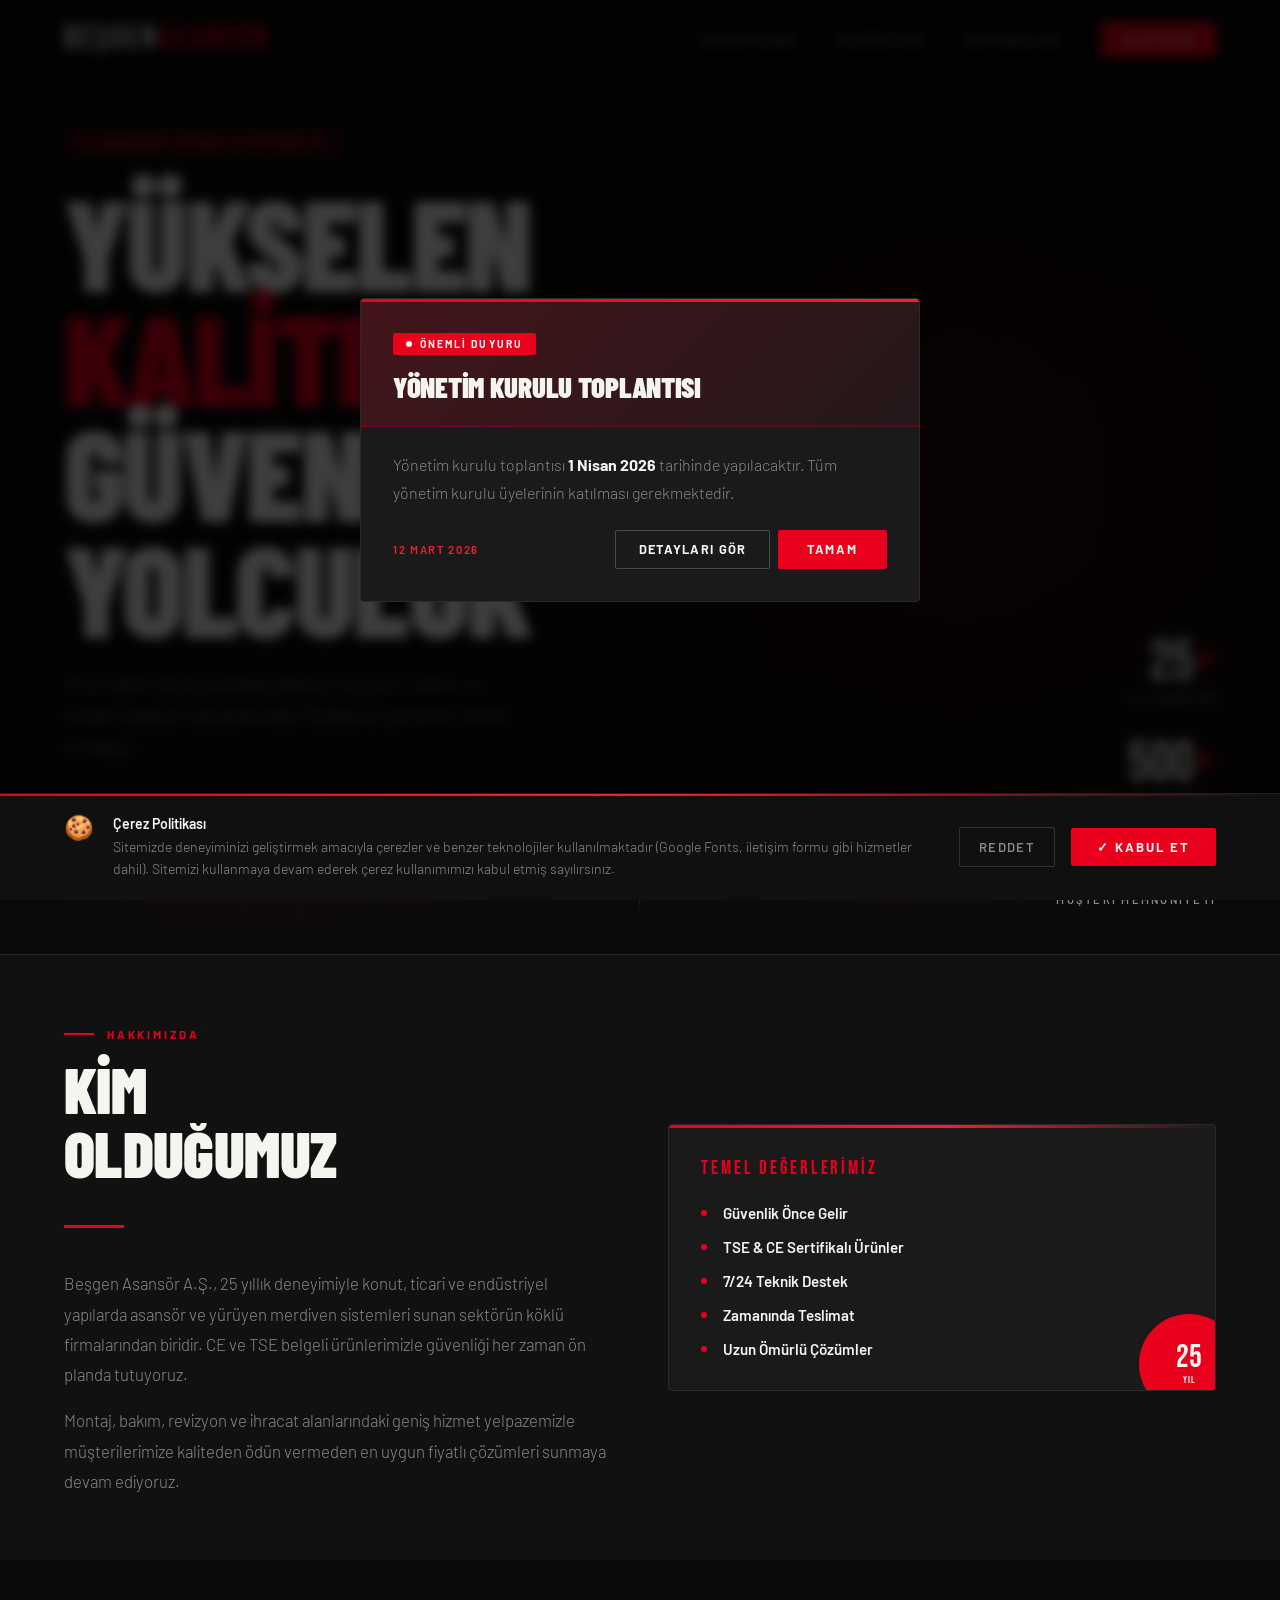
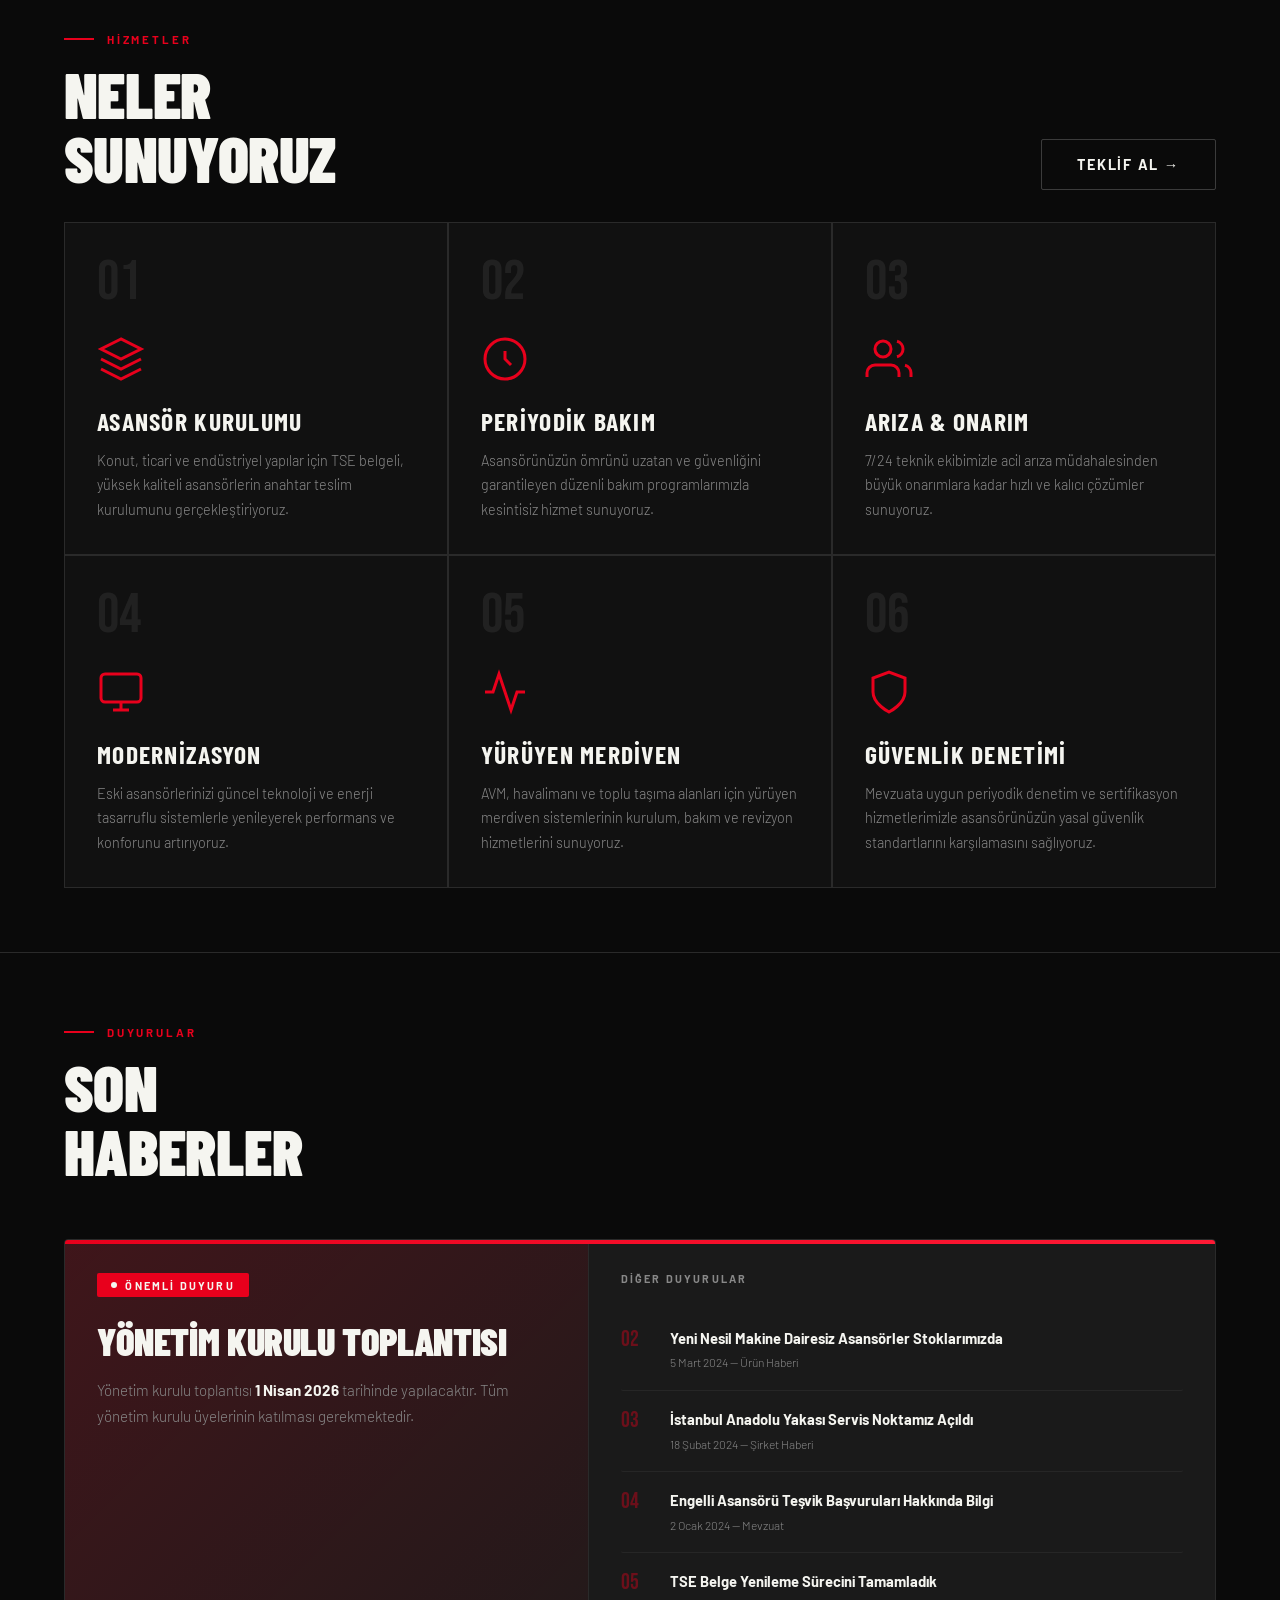
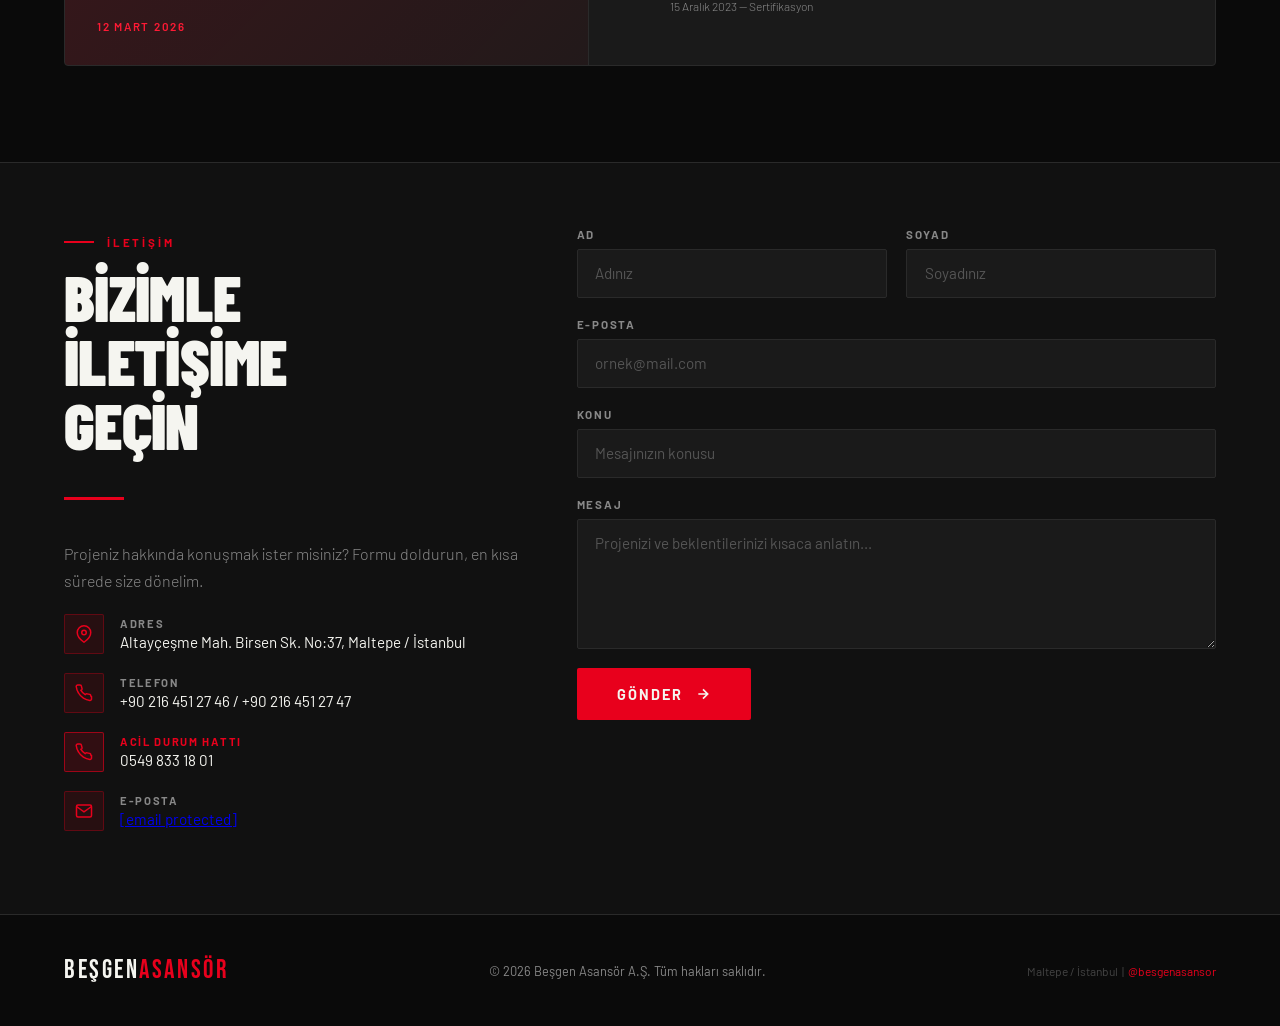
==== index.html @ 44bbe4e3 "Yönetim Kurulu Topalntısı Tarih güncelleme" ====
<!DOCTYPE html><html lang="tr"><head><meta charset="UTF-8" /><meta name="viewport" content="width=device-width, initial-scale=1.0" /><title>Beşgen Asansör — Güçlü, Güvenilir, İleri</title><link href="https://fonts.googleapis.com/css2?family=Bebas+Neue&family=Barlow:wght@300;400;600;700&family=Barlow+Condensed:wght@700;900&display=swap" rel="stylesheet" /><link rel="stylesheet" href="style.css" /></head><body><div class="duyuru-popup-overlay" id="duyuruOverlay"><div class="duyuru-popup"><div class="duyuru-popup-top"><div class="duyuru-popup-badge">Önemli Duyuru</div><h2>Yönetim Kurulu Toplantısı</h2></div><div class="duyuru-popup-body"><p>Yönetim kurulu toplantısı <strong>1 Nisan 2026</strong> tarihinde yapılacaktır. Tüm yönetim kurulu üyelerinin katılması gerekmektedir.</p><div class="duyuru-popup-footer"><div class="duyuru-popup-date">12 Mart 2026</div><div style="display:flex; gap:0.5rem;"><a href="haber-yonetim-kurulu.html" class="btn-popup-link">Detayları Gör</a><button class="duyuru-popup-close" onclick="document.getElementById('duyuruOverlay').style.display='none'">Tamam</button></div></div></div></div></div><nav><div class="nav-logo">Beşgen<span>Asansör</span></div><ul class="nav-links"><li><a href="#hakkimizda">Hakkımızda</a></li><li><a href="#hizmetler">Hizmetler</a></li><li><a href="#duyurular">Duyurular</a></li><li><a href="#iletisim" class="nav-cta">İletişim</a></li></ul></nav><section id="hero"><div class="hero-bg"></div><div class="hero-grid"></div><div class="hero-content"><div class="hero-tag">Asansör Uzmanı &amp; Güvenilir</div><h1 class="hero-title"> Yükselen<br><span class="accent">Kalite,</span> Güvenli<br>Yolculuk </h1><p class="hero-sub">25 yılı aşkın deneyimimizle asansör kurulum, bakım ve modernizasyon hizmetlerinde Türkiye'nin güvenilir çözüm ortağıyız.</p><div class="hero-buttons"><a href="#hizmetler" class="btn-primary"><svg width="16" height="16" viewBox="0 0 24 24" fill="none" stroke="currentColor" stroke-width="2.5"><path d="M5 12h14M12 5l7 7-7 7" /></svg> Hizmetlerimiz </a><a href="#iletisim" class="btn-secondary">Bize Ulaşın</a></div></div><div class="hero-stats"><div class="stat"><div class="stat-num">25<span>+</span></div><div class="stat-label">Yıl Deneyim</div></div><div class="stat"><div class="stat-num">500<span>+</span></div><div class="stat-label">Tamamlanan Proje</div></div><div class="stat"><div class="stat-num">98<span>%</span></div><div class="stat-label">Müşteri Memnuniyeti</div></div></div><div class="scroll-hint">Keşfet</div></section><section id="hakkimizda"><div class="about-inner"><div class="about-text reveal"><div class="section-label">Hakkımızda</div><h2 class="section-title">Kim<br>Olduğumuz</h2><div class="red-divider"></div><p>Beşgen Asansör A.Ş., 25 yıllık deneyimiyle konut, ticari ve endüstriyel yapılarda asansör ve yürüyen merdiven sistemleri sunan sektörün köklü firmalarından biridir. CE ve TSE belgeli ürünlerimizle güvenliği her zaman ön planda tutuyoruz.</p><p>Montaj, bakım, revizyon ve ihracat alanlarındaki geniş hizmet yelpazemizle müşterilerimize kaliteden ödün vermeden en uygun fiyatlı çözümleri sunmaya devam ediyoruz.</p></div><div class="about-visual reveal reveal-delay-2"><div class="about-card"><div class="about-card-title">Temel Değerlerimiz</div><ul class="values-list"><li>Güvenlik Önce Gelir</li><li>TSE &amp; CE Sertifikalı Ürünler</li><li>7/24 Teknik Destek</li><li>Zamanında Teslimat</li><li>Uzun Ömürlü Çözümler</li></ul><div class="about-badge"><span>25</span><span>YIL</span></div></div></div></div></section><section id="hizmetler"><div class="services-header reveal"><div><div class="section-label">Hizmetler</div><h2 class="section-title">Neler<br>Sunuyoruz</h2></div><a href="#iletisim" class="btn-secondary">Teklif Al →</a></div><div class="services-grid"><div class="service-card reveal"><div class="service-num">01</div><svg class="service-icon" viewBox="0 0 24 24" fill="none" stroke="currentColor" stroke-width="1.5"><path d="M12 2L2 7l10 5 10-5-10-5zM2 17l10 5 10-5M2 12l10 5 10-5" /></svg><h3>Asansör Kurulumu</h3><p>Konut, ticari ve endüstriyel yapılar için TSE belgeli, yüksek kaliteli asansörlerin anahtar teslim kurulumunu gerçekleştiriyoruz.</p></div><div class="service-card reveal reveal-delay-1"><div class="service-num">02</div><svg class="service-icon" viewBox="0 0 24 24" fill="none" stroke="currentColor" stroke-width="1.5"><circle cx="12" cy="12" r="10" /><path d="M12 8v4l3 3" /></svg><h3>Periyodik Bakım</h3><p>Asansörünüzün ömrünü uzatan ve güvenliğini garantileyen düzenli bakım programlarımızla kesintisiz hizmet sunuyoruz.</p></div><div class="service-card reveal reveal-delay-2"><div class="service-num">03</div><svg class="service-icon" viewBox="0 0 24 24" fill="none" stroke="currentColor" stroke-width="1.5"><path d="M17 21v-2a4 4 0 0 0-4-4H5a4 4 0 0 0-4 4v2" /><circle cx="9" cy="7" r="4" /><path d="M23 21v-2a4 4 0 0 0-3-3.87" /><path d="M16 3.13a4 4 0 0 1 0 7.75" /></svg><h3>Arıza &amp; Onarım</h3><p>7/24 teknik ekibimizle acil arıza müdahalesinden büyük onarımlara kadar hızlı ve kalıcı çözümler sunuyoruz. </p></div><div class="service-card reveal"><div class="service-num">04</div><svg class="service-icon" viewBox="0 0 24 24" fill="none" stroke="currentColor" stroke-width="1.5"><rect x="2" y="3" width="20" height="14" rx="2" /><path d="M8 21h8M12 17v4" /></svg><h3>Modernizasyon</h3><p>Eski asansörlerinizi güncel teknoloji ve enerji tasarruflu sistemlerle yenileyerek performans ve konforunu artırıyoruz.</p></div><div class="service-card reveal reveal-delay-1"><div class="service-num">05</div><svg class="service-icon" viewBox="0 0 24 24" fill="none" stroke="currentColor" stroke-width="1.5"><polyline points="22 12 18 12 15 21 9 3 6 12 2 12" /></svg><h3>Yürüyen Merdiven</h3><p>AVM, havalimanı ve toplu taşıma alanları için yürüyen merdiven sistemlerinin kurulum, bakım ve revizyon hizmetlerini sunuyoruz.</p></div><div class="service-card reveal reveal-delay-2"><div class="service-num">06</div><svg class="service-icon" viewBox="0 0 24 24" fill="none" stroke="currentColor" stroke-width="1.5"><path d="M12 22s8-4 8-10V5l-8-3-8 3v7c0 6 8 10 8 10z" /></svg><h3>Güvenlik Denetimi</h3><p>Mevzuata uygun periyodik denetim ve sertifikasyon hizmetlerimizle asansörünüzün yasal güvenlik standartlarını karşılamasını sağlıyoruz.</p></div></div></section><section id="duyurular"><div class="duyuru-header"><div><div class="section-label">Duyurular</div><h2 class="section-title">Son<br>Haberler</h2></div></div><div class="duyuru-featured"><a href="haber-yonetim-kurulu.html" class="duyuru-featured-left"><div><div class="duyuru-badge">Önemli Duyuru</div><h3>Yönetim Kurulu Toplantısı</h3><p>Yönetim kurulu toplantısı <strong style="color:var(--white)">1 Nisan 2026</strong> tarihinde yapılacaktır. Tüm yönetim kurulu üyelerinin katılması gerekmektedir.</p></div><div class="duyuru-date">12 Mart 2026</div></a><div class="duyuru-featured-right"><div class="duyuru-featured-right-title">Diğer Duyurular</div><a href="haber-makine-dairesiz.html" class="duyuru-list-item"><div class="duyuru-list-num">02</div><div class="duyuru-list-content"><h4>Yeni Nesil Makine Dairesiz Asansörler Stoklarımızda</h4><span>5 Mart 2024 — Ürün Haberi</span></div></a><a href="haber-servis-noktasi.html" class="duyuru-list-item"><div class="duyuru-list-num">03</div><div class="duyuru-list-content"><h4>İstanbul Anadolu Yakası Servis Noktamız Açıldı</h4><span>18 Şubat 2024 — Şirket Haberi</span></div></a><a href="haber-tesvik-basvurulari.html" class="duyuru-list-item"><div class="duyuru-list-num">04</div><div class="duyuru-list-content"><h4>Engelli Asansörü Teşvik Başvuruları Hakkında Bilgi</h4><span>2 Ocak 2024 — Mevzuat</span></div></a><a href="haber-tse-belge.html" class="duyuru-list-item"><div class="duyuru-list-num">05</div><div class="duyuru-list-content"><h4>TSE Belge Yenileme Sürecini Tamamladık</h4><span>15 Aralık 2023 — Sertifikasyon</span></div></a></div></div></section><section id="iletisim"><div class="contact-inner"><div class="contact-info reveal"><div class="section-label">İletişim</div><h2 class="section-title">Bizimle<br>İletişime<br>Geçin</h2><div class="red-divider"></div><p>Projeniz hakkında konuşmak ister misiniz? Formu doldurun, en kısa sürede size dönelim.</p><div class="contact-detail"><div class="contact-detail-icon"><svg width="18" height="18" viewBox="0 0 24 24" fill="none" stroke="currentColor" stroke-width="2"><path d="M21 10c0 7-9 13-9 13s-9-6-9-13a9 9 0 0 1 18 0z" /><circle cx="12" cy="10" r="3" /></svg></div><div><strong>Adres</strong><span>Altayçeşme Mah. Birsen Sk. No:37, Maltepe / İstanbul</span></div></div><div class="contact-detail"><div class="contact-detail-icon"><svg width="18" height="18" viewBox="0 0 24 24" fill="none" stroke="currentColor" stroke-width="2"><path d="M22 16.92v3a2 2 0 0 1-2.18 2 19.79 19.79 0 0 1-8.63-3.07A19.5 19.5 0 0 1 4.69 12a19.79 19.79 0 0 1-3.07-8.67A2 2 0 0 1 3.6 1.28h3a2 2 0 0 1 2 1.72c.127.96.361 1.903.7 2.81a2 2 0 0 1-.45 2.11L7.91 8.4a16 16 0 0 0 5.69 5.69l.52-.52a2 2 0 0 1 2.11-.45c.907.339 1.85.573 2.81.7A2 2 0 0 1 21 16z" /></svg></div><div><strong>Telefon</strong><span>+90 216 451 27 46 / +90 216 451 27 47</span></div></div><div class="contact-detail"><div class="contact-detail-icon" style="border-color:rgba(232,0,28,0.6); background:rgba(232,0,28,0.15);"><svg width="18" height="18" viewBox="0 0 24 24" fill="none" stroke="var(--red)" stroke-width="2"><path d="M22 16.92v3a2 2 0 0 1-2.18 2 19.79 19.79 0 0 1-8.63-3.07A19.5 19.5 0 0 1 4.69 12a19.79 19.79 0 0 1-3.07-8.67A2 2 0 0 1 3.6 1.28h3a2 2 0 0 1 2 1.72c.127.96.361 1.903.7 2.81a2 2 0 0 1-.45 2.11L7.91 8.4a16 16 0 0 0 5.69 5.69l.52-.52a2 2 0 0 1 2.11-.45c.907.339 1.85.573 2.81.7A2 2 0 0 1 21 16z" /></svg></div><div><strong style="color:var(--red);">Acil Durum Hattı</strong><span>0549 833 18 01</span></div></div><div class="contact-detail"><div class="contact-detail-icon"><svg width="18" height="18" viewBox="0 0 24 24" fill="none" stroke="currentColor" stroke-width="2"><path d="M4 4h16c1.1 0 2 .9 2 2v12c0 1.1-.9 2-2 2H4c-1.1 0-2-.9-2-2V6c0-1.1.9-2 2-2z" /><polyline points="22,6 12,13 2,6" /></svg></div><div><strong>E-posta</strong><span><a href="/cdn-cgi/l/email-protection" class="__cf_email__" data-cfemail="5930373f36193b3c2a3e3c37382a37773a3634772d2b">[email&#160;protected]</a></span></div></div></div><div class="reveal reveal-delay-1"><form id="contactForm" action="https://formspree.io/f/mojklyeo" method="POST" onsubmit="handleSubmit(event)"><div class="form-row"><div class="form-group"><label for="ad">Ad</label><input type="text" id="ad" name="ad" placeholder="Adınız" required /></div><div class="form-group"><label for="soyad">Soyad</label><input type="text" id="soyad" name="soyad" placeholder="Soyadınız" required /></div></div><div class="form-group"><label for="email">E-posta</label><input type="email" id="email" name="email" placeholder="ornek@mail.com" required /></div><div class="form-group"><label for="konu">Konu</label><input type="text" id="konu" name="konu" placeholder="Mesajınızın konusu" /></div><div class="form-group"><label for="mesaj">Mesaj</label><textarea id="mesaj" name="mesaj" placeholder="Projenizi ve beklentilerinizi kısaca anlatın..." required></textarea></div><button type="submit" class="form-submit"> Gönder <svg width="16" height="16" viewBox="0 0 24 24" fill="none" stroke="currentColor" stroke-width="2.5"><path d="M5 12h14M12 5l7 7-7 7" /></svg></button><div class="success-msg" id="successMsg">✓ Mesajınız başarıyla gönderildi! En kısa sürede size dönüş yapacağız.</div><div class="error-msg" id="errorMsg" style="display:none; color: var(--red); margin-top: 1rem;">Bir hata oluştu, lütfen tekrar deneyin.</div></form></div></div></section><footer><div class="footer-logo">Beşgen<span>Asansör</span></div><p>© 2026 Beşgen Asansör A.Ş. Tüm hakları saklıdır.</p><p style="color: #444; font-size: 0.75rem;">Maltepe / İstanbul &nbsp;|&nbsp; <a href="https://www.instagram.com/besgenasansor/" target="_blank" style="color: var(--red); text-decoration:none;">@besgenasansor</a></p></footer><script data-cfasync="false" src="/cdn-cgi/scripts/5c5dd728/cloudflare-static/email-decode.min.js"></script><script src="script.js"></script>

<!-- Cookie Consent Banner -->
<div class="cookie-banner" id="cookieBanner" style="display:none;">
  <div class="cookie-text">
    <span class="cookie-icon">🍪</span>
    <p><strong>Çerez Politikası</strong><br>
    Sitemizde deneyiminizi geliştirmek amacıyla çerezler ve benzer teknolojiler kullanılmaktadır (Google Fonts, iletişim formu gibi hizmetler dahil). Sitemizi kullanmaya devam ederek çerez kullanımımızı kabul etmiş sayılırsınız.</p>
  </div>
  <div class="cookie-actions">
    <button class="cookie-decline" id="cookieDecline">Reddet</button>
    <button class="cookie-accept" id="cookieAccept">✓ Kabul Et</button>
  </div>
</div>

</body></html>
---- style.css ----
:root{--red:#E8001C;--red-dark:#A80013;--red-light:#FF1A35;--black:#0A0A0A;--off-black:#111111;--dark-gray:#1A1A1A;--mid-gray:#2A2A2A;--light-gray:#888;--white:#F5F5F0;--cream:#FAF9F6;}*,*::before,*::after{box-sizing:border-box;margin:0;padding:0;}html{scroll-behavior:smooth;}body{font-family:'Barlow',sans-serif;background:var(--black);color:var(--white);overflow-x:hidden;}::-webkit-scrollbar{width:4px;}::-webkit-scrollbar-track{background:var(--black);}::-webkit-scrollbar-thumb{background:var(--red);border-radius:2px;}nav{position:fixed;top:0;left:0;right:0;z-index:100;display:flex;align-items:center;justify-content:space-between;padding:1.2rem 4rem;background:rgba(10,10,10,0.92);backdrop-filter:blur(12px);border-bottom:1px solid rgba(232,0,28,0.2);transition:padding 0.3s;}.nav-logo{font-family:'Bebas Neue',sans-serif;font-size:2rem;letter-spacing:0.1em;color:var(--white);}.nav-logo span{color:var(--red);}.nav-links{display:flex;gap:2.5rem;list-style:none;}.nav-links a{text-decoration:none;color:var(--light-gray);font-size:0.85rem;font-weight:600;letter-spacing:0.15em;text-transform:uppercase;transition:color 0.2s;}.nav-links a:hover{color:var(--red-light);}.nav-cta{background:var(--red);color:var(--white) !important;padding:0.55rem 1.4rem;border-radius:2px;transition:background 0.2s !important;}.nav-cta:hover{background:var(--red-light) !important;color:var(--white) !important;}#hero{min-height:100vh;display:flex;align-items:center;position:relative;overflow:hidden;padding:8rem 4rem 6rem;}.hero-bg{position:absolute;inset:0;background:radial-gradient(ellipse 60% 70% at 75% 50%,rgba(232,0,28,0.12) 0%,transparent 70%),radial-gradient(ellipse 40% 40% at 20% 80%,rgba(232,0,28,0.06) 0%,transparent 60%);}.hero-grid{position:absolute;inset:0;background-image:linear-gradient(rgba(232,0,28,0.05) 1px,transparent 1px),linear-gradient(90deg,rgba(232,0,28,0.05) 1px,transparent 1px);background-size:60px 60px;mask-image:radial-gradient(ellipse 80% 80% at 50% 50%,black 30%,transparent 100%);}.hero-content{position:relative;z-index:2;max-width:800px;animation:heroIn 1s cubic-bezier(0.16,1,0.3,1) both;}@keyframes heroIn{from{opacity:0;transform:translateY(40px);}to{opacity:1;transform:translateY(0);}}.hero-tag{display:inline-flex;align-items:center;gap:0.6rem;background:rgba(232,0,28,0.15);border:1px solid rgba(232,0,28,0.4);padding:0.35rem 1rem;border-radius:2px;font-size:0.75rem;font-weight:700;letter-spacing:0.2em;text-transform:uppercase;color:var(--red-light);margin-bottom:1.8rem;}.hero-tag::before{content:'';width:8px;height:8px;background:var(--red);border-radius:50%;animation:pulse 2s infinite;}@keyframes pulse{0%,100%{opacity:1;transform:scale(1);}50%{opacity:0.5;transform:scale(0.7);}}.hero-title{font-family:'Barlow Condensed',sans-serif;font-size:clamp(4rem,10vw,9rem);font-weight:900;line-height:0.9;letter-spacing:-0.02em;text-transform:uppercase;margin-bottom:1.5rem;}.hero-title .accent{color:var(--red);display:block;}.hero-sub{font-size:1.15rem;font-weight:300;color:var(--light-gray);max-width:520px;line-height:1.7;margin-bottom:2.8rem;}.hero-buttons{display:flex;gap:1rem;flex-wrap:wrap;}.btn-primary{display:inline-flex;align-items:center;gap:0.6rem;background:var(--red);color:var(--white);text-decoration:none;padding:1rem 2.2rem;font-size:0.9rem;font-weight:700;letter-spacing:0.12em;text-transform:uppercase;border-radius:2px;transition:background 0.2s,transform 0.2s;}.btn-primary:hover{background:var(--red-light);transform:translateY(-2px);}.btn-secondary{display:inline-flex;align-items:center;gap:0.6rem;background:transparent;color:var(--white);text-decoration:none;padding:1rem 2.2rem;font-size:0.9rem;font-weight:700;letter-spacing:0.12em;text-transform:uppercase;border:1px solid rgba(255,255,255,0.2);border-radius:2px;transition:border-color 0.2s,color 0.2s;}.btn-secondary:hover{border-color:var(--red);color:var(--red-light);}.hero-stats{position:absolute;right:4rem;bottom:3rem;display:flex;flex-direction:column;gap:2rem;z-index:2;animation:heroIn 1s 0.3s cubic-bezier(0.16,1,0.3,1) both;}.stat{text-align:right;}.stat-num{font-family:'Bebas Neue',sans-serif;font-size:3.5rem;line-height:1;color:var(--white);}.stat-num span{color:var(--red);}.stat-label{font-size:0.7rem;font-weight:600;letter-spacing:0.2em;text-transform:uppercase;color:var(--light-gray);}.scroll-hint{position:absolute;bottom:2.5rem;left:50%;transform:translateX(-50%);display:flex;flex-direction:column;align-items:center;gap:0.5rem;color:var(--light-gray);font-size:0.7rem;letter-spacing:0.2em;text-transform:uppercase;z-index:2;animation:bounce 2s infinite;}.scroll-hint::after{content:'';width:1px;height:40px;background:linear-gradient(to bottom,var(--red),transparent);}@keyframes bounce{0%,100%{transform:translateX(-50%) translateY(0);}50%{transform:translateX(-50%) translateY(6px);}}section{padding:4rem 4rem;}.section-label{display:inline-flex;align-items:center;gap:0.8rem;font-size:0.72rem;font-weight:700;letter-spacing:0.25em;text-transform:uppercase;color:var(--red);margin-bottom:1rem;}.section-label::before{content:'';width:30px;height:2px;background:var(--red);}.section-title{font-family:'Barlow Condensed',sans-serif;font-size:clamp(2.5rem,5vw,4.5rem);font-weight:900;text-transform:uppercase;line-height:1;letter-spacing:-0.01em;}#hakkimizda{background:var(--off-black);border-top:1px solid var(--mid-gray);}.about-inner{display:grid;grid-template-columns:1fr 1fr;gap:3.5rem;align-items:center;max-width:1200px;margin:0 auto;}.about-text p{color:var(--light-gray);font-weight:300;line-height:1.8;font-size:1.05rem;margin-top:1.5rem;}.about-text p+p{margin-top:1rem;}.about-visual{position:relative;}.about-card{background:var(--dark-gray);border:1px solid var(--mid-gray);border-radius:4px;padding:2rem;position:relative;overflow:hidden;}.about-card::before{content:'';position:absolute;top:0;left:0;right:0;height:3px;background:linear-gradient(90deg,var(--red),var(--red-light),transparent);}.about-card-title{font-family:'Bebas Neue',sans-serif;font-size:1.2rem;letter-spacing:0.15em;color:var(--red);margin-bottom:1.5rem;}.values-list{list-style:none;display:flex;flex-direction:column;gap:1rem;}.values-list li{display:flex;align-items:center;gap:1rem;font-size:0.95rem;font-weight:600;color:var(--white);}.values-list li::before{content:'';width:6px;height:6px;background:var(--red);border-radius:50%;flex-shrink:0;}.about-badge{position:absolute;bottom:-1.5rem;right:-1.5rem;width:100px;height:100px;background:var(--red);border-radius:50%;display:flex;flex-direction:column;align-items:center;justify-content:center;font-family:'Bebas Neue',sans-serif;}.about-badge span:first-child{font-size:2rem;line-height:1;}.about-badge span:last-child{font-size:0.6rem;letter-spacing:0.1em;}#hizmetler{background:var(--black);}.services-header{max-width:1200px;margin:0 auto 2rem;display:flex;justify-content:space-between;align-items:flex-end;}.services-grid{max-width:1200px;margin:0 auto;display:grid;grid-template-columns:repeat(3,1fr);gap:1.5px;background:var(--mid-gray);border:1.5px solid var(--mid-gray);}.service-card{background:var(--off-black);padding:2rem;position:relative;overflow:hidden;transition:background 0.3s;cursor:default;}.service-card:hover{background:var(--dark-gray);}.service-card:hover .service-num{color:var(--red);}.service-card::after{content:'';position:absolute;bottom:0;left:0;right:0;height:0;background:var(--red);transition:height 0.3s;}.service-card:hover::after{height:3px;}.service-num{font-family:'Bebas Neue',sans-serif;font-size:3.5rem;line-height:1;color:rgba(255,255,255,0.07);margin-bottom:1.5rem;transition:color 0.3s;}.service-icon{width:48px;height:48px;margin-bottom:1.2rem;color:var(--red);}.service-card h3{font-family:'Barlow Condensed',sans-serif;font-size:1.6rem;font-weight:700;text-transform:uppercase;letter-spacing:0.05em;margin-bottom:0.8rem;}.service-card p{font-size:0.9rem;color:var(--light-gray);line-height:1.7;font-weight:300;}#iletisim{background:var(--off-black);border-top:1px solid var(--mid-gray);}.contact-inner{max-width:1200px;margin:0 auto;display:grid;grid-template-columns:1fr 1.4fr;gap:3.5rem;}.contact-info h2{margin-bottom:1.5rem;}.contact-info p{color:var(--light-gray);font-weight:300;line-height:1.7;margin-bottom:1.2rem;}.contact-detail{display:flex;align-items:center;gap:1rem;margin-bottom:1.2rem;font-size:0.95rem;}.contact-detail-icon{width:40px;height:40px;background:rgba(232,0,28,0.1);border:1px solid rgba(232,0,28,0.3);border-radius:2px;display:flex;align-items:center;justify-content:center;flex-shrink:0;color:var(--red);}.contact-detail strong{display:block;font-size:0.7rem;letter-spacing:0.15em;text-transform:uppercase;color:var(--light-gray);margin-bottom:0.2rem;}.contact-detail span{color:var(--white);font-weight:400;}form{display:flex;flex-direction:column;gap:1.2rem;}.form-row{display:grid;grid-template-columns:1fr 1fr;gap:1.2rem;}.form-group{display:flex;flex-direction:column;gap:0.5rem;}label{font-size:0.72rem;font-weight:700;letter-spacing:0.15em;text-transform:uppercase;color:var(--light-gray);}input,textarea,select{background:var(--dark-gray);border:1px solid var(--mid-gray);border-radius:2px;padding:0.9rem 1.1rem;color:var(--white);font-family:'Barlow',sans-serif;font-size:0.95rem;transition:border-color 0.2s,background 0.2s;outline:none;width:100%;}input::placeholder,textarea::placeholder{color:#555;}input:focus,textarea:focus{border-color:var(--red);background:rgba(232,0,28,0.05);}textarea{resize:vertical;min-height:130px;}.form-submit{display:inline-flex;align-items:center;justify-content:center;gap:0.7rem;background:var(--red);color:var(--white);border:none;padding:1.1rem 2.5rem;font-family:'Barlow',sans-serif;font-size:0.9rem;font-weight:700;letter-spacing:0.15em;text-transform:uppercase;border-radius:2px;cursor:pointer;transition:background 0.2s,transform 0.2s;align-self:flex-start;}.form-submit:hover{background:var(--red-light);transform:translateY(-2px);}.form-submit svg{transition:transform 0.2s;}.form-submit:hover svg{transform:translateX(4px);}.success-msg{display:none;background:rgba(232,0,28,0.1);border:1px solid rgba(232,0,28,0.4);border-radius:2px;padding:1rem 1.5rem;color:var(--red-light);font-size:0.9rem;font-weight:600;}footer{background:var(--black);border-top:1px solid var(--mid-gray);padding:2.5rem 4rem;display:flex;align-items:center;justify-content:space-between;}.footer-logo{font-family:'Bebas Neue',sans-serif;font-size:1.6rem;letter-spacing:0.1em;}.footer-logo span{color:var(--red);}footer p{color:var(--light-gray);font-size:0.8rem;}.red-divider{width:60px;height:3px;background:var(--red);margin:2.5rem 0;}.reveal{opacity:1;transform:none;transition:opacity 0.7s cubic-bezier(0.16,1,0.3,1),transform 0.7s cubic-bezier(0.16,1,0.3,1);}.js-reveal{opacity:0;transform:translateY(30px);}.reveal.visible{opacity:1;transform:none;}.reveal-delay-1{transition-delay:0.1s;}.reveal-delay-2{transition-delay:0.2s;}.reveal-delay-3{transition-delay:0.3s;}@media (max-width:900px){nav{padding:1rem 1.5rem;}.nav-links{display:none;}section{padding:3rem 1.5rem;}#hero{padding:0 1.5rem;}.hero-stats{display:none;}.about-inner,.contact-inner{grid-template-columns:1fr;gap:3rem;}.services-grid{grid-template-columns:1fr;}.services-header{flex-direction:column;align-items:flex-start;gap:1.5rem;}footer{flex-direction:column;gap:1rem;text-align:center;padding:2rem 1.5rem;}.form-row{grid-template-columns:1fr;}}#duyurular{background:var(--black);border-top:1px solid var(--mid-gray);padding:4rem 4rem;}.duyuru-header{max-width:1200px;margin:0 auto 3.5rem;display:flex;justify-content:space-between;align-items:flex-end;}.duyuru-featured{max-width:1200px;margin:0 auto 2rem;position:relative;border-radius:4px;overflow:hidden;background:var(--dark-gray);border:1px solid var(--mid-gray);display:grid;grid-template-columns:1fr 1.2fr;min-height:260px;}.duyuru-featured::before{content:'';position:absolute;top:0;left:0;right:0;height:4px;background:linear-gradient(90deg,var(--red),var(--red-light));}.duyuru-featured-left{background:linear-gradient(135deg,rgba(232,0,28,0.18) 0%,rgba(232,0,28,0.04) 100%);padding:2rem;display:flex;flex-direction:column;justify-content:space-between;text-decoration:none;color:inherit;cursor:pointer;transition:background 0.2s;}.duyuru-featured-left:hover{background:linear-gradient(135deg,rgba(232,0,28,0.22) 0%,rgba(232,0,28,0.06) 100%);}.duyuru-badge{display:inline-flex;align-items:center;gap:0.5rem;background:var(--red);color:var(--white);font-size:0.68rem;font-weight:700;letter-spacing:0.2em;text-transform:uppercase;padding:0.35rem 0.9rem;border-radius:2px;width:fit-content;margin-bottom:1.5rem;}.duyuru-badge::before{content:'';width:6px;height:6px;background:var(--white);border-radius:50%;animation:pulse 2s infinite;}.duyuru-featured-left h3{font-family:'Barlow Condensed',sans-serif;font-size:clamp(1.8rem,3vw,2.8rem);font-weight:900;text-transform:uppercase;line-height:1.05;letter-spacing:-0.01em;margin-bottom:1rem;}.duyuru-featured-left p{color:var(--light-gray);font-weight:300;line-height:1.7;font-size:0.95rem;}.duyuru-date{font-size:0.72rem;letter-spacing:0.15em;text-transform:uppercase;color:var(--red-light);font-weight:600;margin-top:2rem;}.duyuru-featured-right{padding:2rem;border-left:1px solid var(--mid-gray);display:flex;flex-direction:column;gap:0;}.duyuru-featured-right-title{font-size:0.68rem;font-weight:700;letter-spacing:0.2em;text-transform:uppercase;color:var(--light-gray);margin-bottom:1.5rem;}.duyuru-list-item{display:flex;gap:1.2rem;padding:1.2rem 0;border-bottom:1px solid rgba(255,255,255,0.05);cursor:pointer;text-decoration:none;color:inherit;transition:background 0.2s;border-radius:2px;}.duyuru-list-item:last-child{border-bottom:none;}.duyuru-list-item:hover{background:rgba(232,0,28,0.04);padding-left:0.5rem;}.duyuru-list-num{font-family:'Bebas Neue',sans-serif;font-size:1.4rem;color:rgba(232,0,28,0.4);line-height:1;min-width:30px;}.duyuru-list-content h4{font-size:0.92rem;font-weight:700;margin-bottom:0.3rem;color:var(--white);}.duyuru-list-content span{font-size:0.75rem;color:var(--light-gray);font-weight:300;}@media (max-width:900px){.duyuru-featured{grid-template-columns:1fr;}.duyuru-featured-right{border-left:none;border-top:1px solid var(--mid-gray);}.duyuru-header{flex-direction:column;align-items:flex-start;gap:1rem;}}.duyuru-popup-overlay{position:fixed;inset:0;z-index:999;background:rgba(0,0,0,0.75);backdrop-filter:blur(6px);display:flex;align-items:center;justify-content:center;padding:1.5rem;animation:fadeIn 0.4s ease both;}@keyframes fadeIn{from{opacity:0;}to{opacity:1;}}.duyuru-popup{background:var(--dark-gray);border:1px solid var(--mid-gray);border-radius:4px;max-width:560px;width:100%;position:relative;overflow:hidden;animation:popupIn 0.4s cubic-bezier(0.16,1,0.3,1) both;}@keyframes popupIn{from{opacity:0;transform:scale(0.92) translateY(20px);}to{opacity:1;transform:scale(1) translateY(0);}}.duyuru-popup-top{background:linear-gradient(135deg,rgba(232,0,28,0.2),rgba(232,0,28,0.05));border-bottom:1px solid rgba(232,0,28,0.3);padding:2rem 2rem 1.5rem;position:relative;}.duyuru-popup-top::before{content:'';position:absolute;top:0;left:0;right:0;height:3px;background:linear-gradient(90deg,var(--red),var(--red-light));}.duyuru-popup-badge{display:inline-flex;align-items:center;gap:0.5rem;background:var(--red);color:var(--white);font-size:0.65rem;font-weight:700;letter-spacing:0.2em;text-transform:uppercase;padding:0.3rem 0.8rem;border-radius:2px;margin-bottom:1rem;}.duyuru-popup-badge::before{content:'';width:6px;height:6px;background:var(--white);border-radius:50%;animation:pulse 2s infinite;}.duyuru-popup h2{font-family:'Barlow Condensed',sans-serif;font-size:1.8rem;font-weight:900;text-transform:uppercase;letter-spacing:-0.01em;line-height:1.1;}.duyuru-popup-body{padding:1.5rem 2rem 2rem;}.duyuru-popup-body p{color:var(--light-gray);font-size:1rem;font-weight:300;line-height:1.7;margin-bottom:1.5rem;}.duyuru-popup-body p strong{color:var(--white);font-weight:700;}.duyuru-popup-footer{display:flex;align-items:center;justify-content:space-between;}.btn-popup-link{background:transparent;color:var(--white);border:1px solid rgba(255,255,255,0.2);padding:0.65rem 1.4rem;font-family:'Barlow',sans-serif;font-size:0.8rem;font-weight:700;letter-spacing:0.1em;text-transform:uppercase;border-radius:2px;text-decoration:none;transition:border-color 0.2s,color 0.2s;}.btn-popup-link:hover{border-color:var(--red);color:var(--red-light);}.duyuru-popup-date{font-size:0.7rem;letter-spacing:0.15em;text-transform:uppercase;color:var(--red-light);font-weight:600;}.duyuru-popup-close{background:var(--red);color:var(--white);border:none;padding:0.7rem 1.8rem;font-family:'Barlow',sans-serif;font-size:0.8rem;font-weight:700;letter-spacing:0.15em;text-transform:uppercase;border-radius:2px;cursor:pointer;transition:background 0.2s;}.duyuru-popup-close:hover{background:var(--red-light);}.go-back{color:var(--light-gray);text-decoration:none;font-size:0.85rem;font-weight:600;letter-spacing:0.15em;text-transform:uppercase;transition:color 0.2s;}.go-back:hover{color:var(--red-light);}.news-article{max-width:800px;margin:120px auto 60px;padding:0 2rem;}.news-meta{display:flex;gap:1rem;margin-bottom:1.5rem;color:var(--red-light);font-size:0.8rem;font-weight:700;letter-spacing:0.15em;text-transform:uppercase;}.news-title{font-family:'Barlow Condensed',sans-serif;font-size:3.5rem;font-weight:900;text-transform:uppercase;line-height:1.1;margin-bottom:2rem;}.news-content p{color:var(--light-gray);font-size:1.1rem;margin-bottom:1.5rem;}.cookie-banner{position:fixed;bottom:0;left:0;right:0;z-index:9999;background:rgba(17,17,17,0.97);backdrop-filter:blur(16px);-webkit-backdrop-filter:blur(16px);border-top:1px solid rgba(232,0,28,0.3);padding:1.2rem 4rem;display:flex;align-items:center;justify-content:space-between;gap:2rem;transform:translateY(0);transition:transform 0.5s cubic-bezier(0.16,1,0.3,1),opacity 0.4s ease;animation:cookieSlideUp 0.6s 1.5s cubic-bezier(0.16,1,0.3,1) both}.cookie-banner.cookie-hidden{transform:translateY(110%);opacity:0;pointer-events:none}.cookie-banner::before{content:'';position:absolute;top:0;left:0;right:0;height:2px;background:linear-gradient(90deg,var(--red),var(--red-light),transparent)}.cookie-text{display:flex;align-items:flex-start;gap:1.2rem;flex:1}.cookie-icon{font-size:1.5rem;line-height:1;flex-shrink:0;margin-top:0.1rem}.cookie-text p{font-size:0.88rem;color:var(--light-gray);font-weight:300;line-height:1.6;margin:0}.cookie-text p strong{color:var(--white);font-weight:600}.cookie-actions{display:flex;align-items:center;gap:1rem;flex-shrink:0}.cookie-accept{display:inline-flex;align-items:center;gap:0.5rem;background:var(--red);color:var(--white);border:none;padding:0.7rem 1.6rem;font-family:'Barlow',sans-serif;font-size:0.82rem;font-weight:700;letter-spacing:0.15em;text-transform:uppercase;border-radius:2px;cursor:pointer;transition:background 0.2s,transform 0.2s;white-space:nowrap}.cookie-accept:hover{background:var(--red-light);transform:translateY(-2px)}.cookie-decline{background:transparent;color:var(--light-gray);border:1px solid rgba(255,255,255,0.15);padding:0.7rem 1.2rem;font-family:'Barlow',sans-serif;font-size:0.82rem;font-weight:600;letter-spacing:0.1em;text-transform:uppercase;border-radius:2px;cursor:pointer;transition:border-color 0.2s,color 0.2s;white-space:nowrap}.cookie-decline:hover{border-color:rgba(255,255,255,0.4);color:var(--white)}@keyframes cookieSlideUp{from{transform:translateY(100%);opacity:0}to{transform:translateY(0);opacity:1}}@media (max-width:900px){.cookie-banner{flex-direction:column;padding:1.5rem;gap:1.2rem;align-items:flex-start}.cookie-actions{width:100%}.cookie-accept,.cookie-decline{flex:1;justify-content:center}}
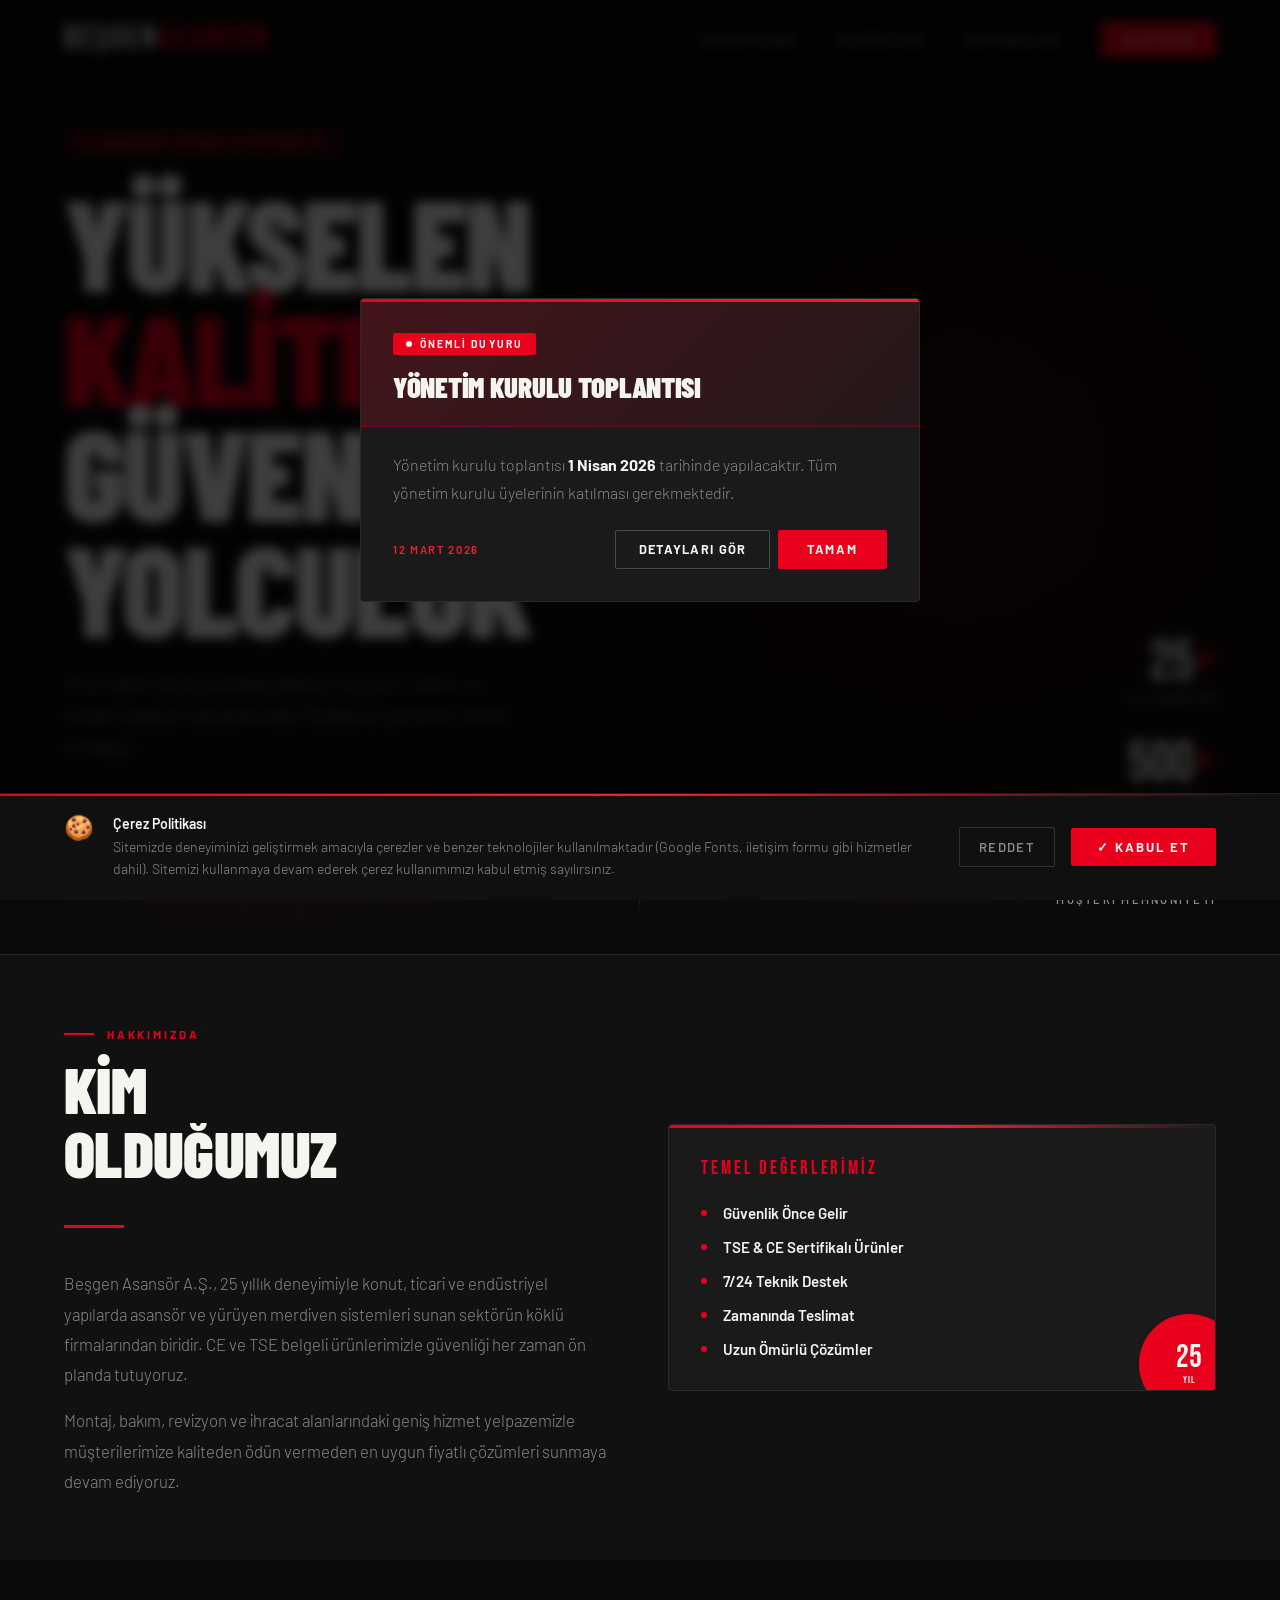
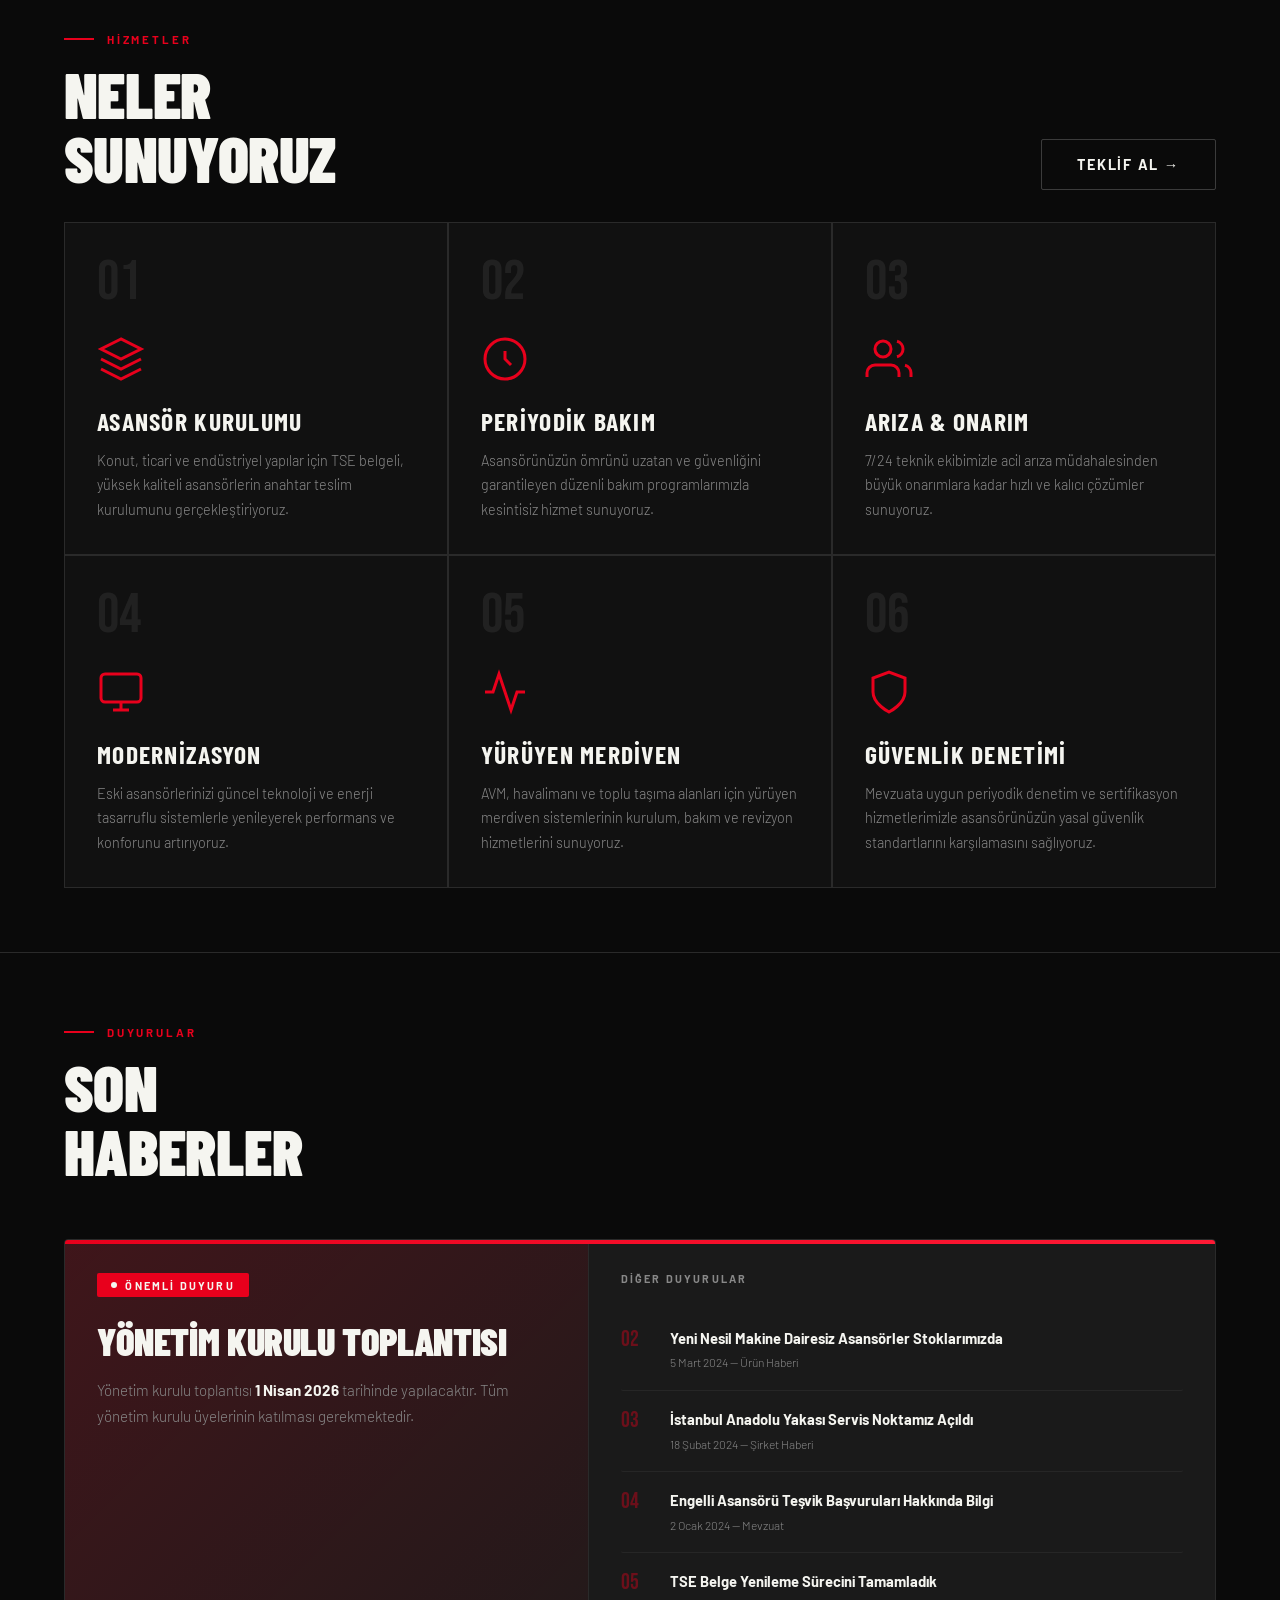
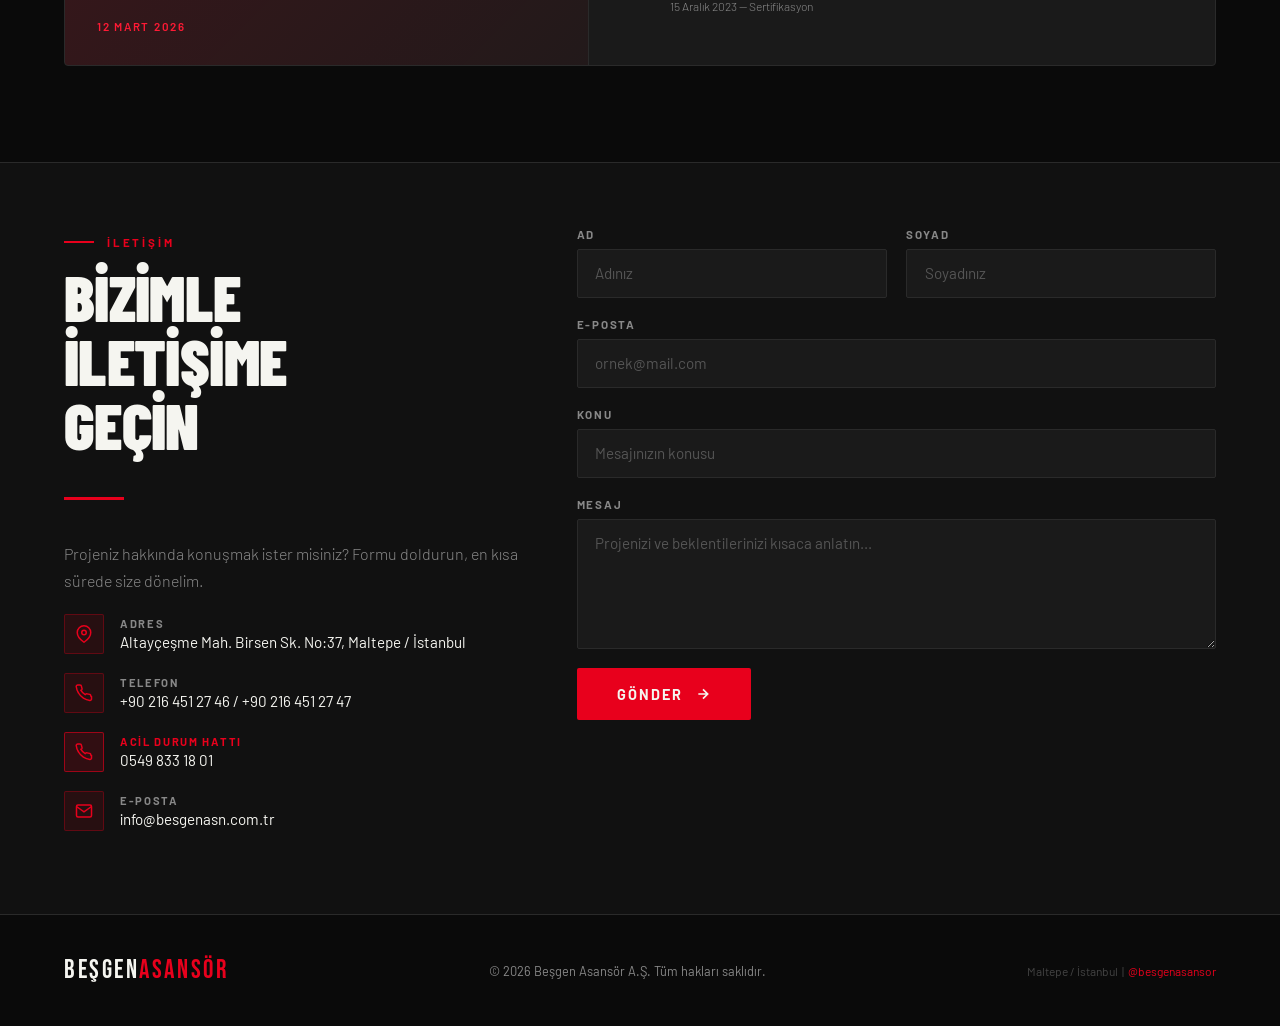
==== commit e5a43859: "E-mail düzeltme" ====
--- a/index.html
+++ b/index.html
@@ -1,4 +1,4 @@
-<!DOCTYPE html><html lang="tr"><head><meta charset="UTF-8" /><meta name="viewport" content="width=device-width, initial-scale=1.0" /><title>Beşgen Asansör — Güçlü, Güvenilir, İleri</title><link href="https://fonts.googleapis.com/css2?family=Bebas+Neue&family=Barlow:wght@300;400;600;700&family=Barlow+Condensed:wght@700;900&display=swap" rel="stylesheet" /><link rel="stylesheet" href="style.css" /></head><body><div class="duyuru-popup-overlay" id="duyuruOverlay"><div class="duyuru-popup"><div class="duyuru-popup-top"><div class="duyuru-popup-badge">Önemli Duyuru</div><h2>Yönetim Kurulu Toplantısı</h2></div><div class="duyuru-popup-body"><p>Yönetim kurulu toplantısı <strong>1 Nisan 2026</strong> tarihinde yapılacaktır. Tüm yönetim kurulu üyelerinin katılması gerekmektedir.</p><div class="duyuru-popup-footer"><div class="duyuru-popup-date">12 Mart 2026</div><div style="display:flex; gap:0.5rem;"><a href="haber-yonetim-kurulu.html" class="btn-popup-link">Detayları Gör</a><button class="duyuru-popup-close" onclick="document.getElementById('duyuruOverlay').style.display='none'">Tamam</button></div></div></div></div></div><nav><div class="nav-logo">Beşgen<span>Asansör</span></div><ul class="nav-links"><li><a href="#hakkimizda">Hakkımızda</a></li><li><a href="#hizmetler">Hizmetler</a></li><li><a href="#duyurular">Duyurular</a></li><li><a href="#iletisim" class="nav-cta">İletişim</a></li></ul></nav><section id="hero"><div class="hero-bg"></div><div class="hero-grid"></div><div class="hero-content"><div class="hero-tag">Asansör Uzmanı &amp; Güvenilir</div><h1 class="hero-title"> Yükselen<br><span class="accent">Kalite,</span> Güvenli<br>Yolculuk </h1><p class="hero-sub">25 yılı aşkın deneyimimizle asansör kurulum, bakım ve modernizasyon hizmetlerinde Türkiye'nin güvenilir çözüm ortağıyız.</p><div class="hero-buttons"><a href="#hizmetler" class="btn-primary"><svg width="16" height="16" viewBox="0 0 24 24" fill="none" stroke="currentColor" stroke-width="2.5"><path d="M5 12h14M12 5l7 7-7 7" /></svg> Hizmetlerimiz </a><a href="#iletisim" class="btn-secondary">Bize Ulaşın</a></div></div><div class="hero-stats"><div class="stat"><div class="stat-num">25<span>+</span></div><div class="stat-label">Yıl Deneyim</div></div><div class="stat"><div class="stat-num">500<span>+</span></div><div class="stat-label">Tamamlanan Proje</div></div><div class="stat"><div class="stat-num">98<span>%</span></div><div class="stat-label">Müşteri Memnuniyeti</div></div></div><div class="scroll-hint">Keşfet</div></section><section id="hakkimizda"><div class="about-inner"><div class="about-text reveal"><div class="section-label">Hakkımızda</div><h2 class="section-title">Kim<br>Olduğumuz</h2><div class="red-divider"></div><p>Beşgen Asansör A.Ş., 25 yıllık deneyimiyle konut, ticari ve endüstriyel yapılarda asansör ve yürüyen merdiven sistemleri sunan sektörün köklü firmalarından biridir. CE ve TSE belgeli ürünlerimizle güvenliği her zaman ön planda tutuyoruz.</p><p>Montaj, bakım, revizyon ve ihracat alanlarındaki geniş hizmet yelpazemizle müşterilerimize kaliteden ödün vermeden en uygun fiyatlı çözümleri sunmaya devam ediyoruz.</p></div><div class="about-visual reveal reveal-delay-2"><div class="about-card"><div class="about-card-title">Temel Değerlerimiz</div><ul class="values-list"><li>Güvenlik Önce Gelir</li><li>TSE &amp; CE Sertifikalı Ürünler</li><li>7/24 Teknik Destek</li><li>Zamanında Teslimat</li><li>Uzun Ömürlü Çözümler</li></ul><div class="about-badge"><span>25</span><span>YIL</span></div></div></div></div></section><section id="hizmetler"><div class="services-header reveal"><div><div class="section-label">Hizmetler</div><h2 class="section-title">Neler<br>Sunuyoruz</h2></div><a href="#iletisim" class="btn-secondary">Teklif Al →</a></div><div class="services-grid"><div class="service-card reveal"><div class="service-num">01</div><svg class="service-icon" viewBox="0 0 24 24" fill="none" stroke="currentColor" stroke-width="1.5"><path d="M12 2L2 7l10 5 10-5-10-5zM2 17l10 5 10-5M2 12l10 5 10-5" /></svg><h3>Asansör Kurulumu</h3><p>Konut, ticari ve endüstriyel yapılar için TSE belgeli, yüksek kaliteli asansörlerin anahtar teslim kurulumunu gerçekleştiriyoruz.</p></div><div class="service-card reveal reveal-delay-1"><div class="service-num">02</div><svg class="service-icon" viewBox="0 0 24 24" fill="none" stroke="currentColor" stroke-width="1.5"><circle cx="12" cy="12" r="10" /><path d="M12 8v4l3 3" /></svg><h3>Periyodik Bakım</h3><p>Asansörünüzün ömrünü uzatan ve güvenliğini garantileyen düzenli bakım programlarımızla kesintisiz hizmet sunuyoruz.</p></div><div class="service-card reveal reveal-delay-2"><div class="service-num">03</div><svg class="service-icon" viewBox="0 0 24 24" fill="none" stroke="currentColor" stroke-width="1.5"><path d="M17 21v-2a4 4 0 0 0-4-4H5a4 4 0 0 0-4 4v2" /><circle cx="9" cy="7" r="4" /><path d="M23 21v-2a4 4 0 0 0-3-3.87" /><path d="M16 3.13a4 4 0 0 1 0 7.75" /></svg><h3>Arıza &amp; Onarım</h3><p>7/24 teknik ekibimizle acil arıza müdahalesinden büyük onarımlara kadar hızlı ve kalıcı çözümler sunuyoruz. </p></div><div class="service-card reveal"><div class="service-num">04</div><svg class="service-icon" viewBox="0 0 24 24" fill="none" stroke="currentColor" stroke-width="1.5"><rect x="2" y="3" width="20" height="14" rx="2" /><path d="M8 21h8M12 17v4" /></svg><h3>Modernizasyon</h3><p>Eski asansörlerinizi güncel teknoloji ve enerji tasarruflu sistemlerle yenileyerek performans ve konforunu artırıyoruz.</p></div><div class="service-card reveal reveal-delay-1"><div class="service-num">05</div><svg class="service-icon" viewBox="0 0 24 24" fill="none" stroke="currentColor" stroke-width="1.5"><polyline points="22 12 18 12 15 21 9 3 6 12 2 12" /></svg><h3>Yürüyen Merdiven</h3><p>AVM, havalimanı ve toplu taşıma alanları için yürüyen merdiven sistemlerinin kurulum, bakım ve revizyon hizmetlerini sunuyoruz.</p></div><div class="service-card reveal reveal-delay-2"><div class="service-num">06</div><svg class="service-icon" viewBox="0 0 24 24" fill="none" stroke="currentColor" stroke-width="1.5"><path d="M12 22s8-4 8-10V5l-8-3-8 3v7c0 6 8 10 8 10z" /></svg><h3>Güvenlik Denetimi</h3><p>Mevzuata uygun periyodik denetim ve sertifikasyon hizmetlerimizle asansörünüzün yasal güvenlik standartlarını karşılamasını sağlıyoruz.</p></div></div></section><section id="duyurular"><div class="duyuru-header"><div><div class="section-label">Duyurular</div><h2 class="section-title">Son<br>Haberler</h2></div></div><div class="duyuru-featured"><a href="haber-yonetim-kurulu.html" class="duyuru-featured-left"><div><div class="duyuru-badge">Önemli Duyuru</div><h3>Yönetim Kurulu Toplantısı</h3><p>Yönetim kurulu toplantısı <strong style="color:var(--white)">1 Nisan 2026</strong> tarihinde yapılacaktır. Tüm yönetim kurulu üyelerinin katılması gerekmektedir.</p></div><div class="duyuru-date">12 Mart 2026</div></a><div class="duyuru-featured-right"><div class="duyuru-featured-right-title">Diğer Duyurular</div><a href="haber-makine-dairesiz.html" class="duyuru-list-item"><div class="duyuru-list-num">02</div><div class="duyuru-list-content"><h4>Yeni Nesil Makine Dairesiz Asansörler Stoklarımızda</h4><span>5 Mart 2024 — Ürün Haberi</span></div></a><a href="haber-servis-noktasi.html" class="duyuru-list-item"><div class="duyuru-list-num">03</div><div class="duyuru-list-content"><h4>İstanbul Anadolu Yakası Servis Noktamız Açıldı</h4><span>18 Şubat 2024 — Şirket Haberi</span></div></a><a href="haber-tesvik-basvurulari.html" class="duyuru-list-item"><div class="duyuru-list-num">04</div><div class="duyuru-list-content"><h4>Engelli Asansörü Teşvik Başvuruları Hakkında Bilgi</h4><span>2 Ocak 2024 — Mevzuat</span></div></a><a href="haber-tse-belge.html" class="duyuru-list-item"><div class="duyuru-list-num">05</div><div class="duyuru-list-content"><h4>TSE Belge Yenileme Sürecini Tamamladık</h4><span>15 Aralık 2023 — Sertifikasyon</span></div></a></div></div></section><section id="iletisim"><div class="contact-inner"><div class="contact-info reveal"><div class="section-label">İletişim</div><h2 class="section-title">Bizimle<br>İletişime<br>Geçin</h2><div class="red-divider"></div><p>Projeniz hakkında konuşmak ister misiniz? Formu doldurun, en kısa sürede size dönelim.</p><div class="contact-detail"><div class="contact-detail-icon"><svg width="18" height="18" viewBox="0 0 24 24" fill="none" stroke="currentColor" stroke-width="2"><path d="M21 10c0 7-9 13-9 13s-9-6-9-13a9 9 0 0 1 18 0z" /><circle cx="12" cy="10" r="3" /></svg></div><div><strong>Adres</strong><span>Altayçeşme Mah. Birsen Sk. No:37, Maltepe / İstanbul</span></div></div><div class="contact-detail"><div class="contact-detail-icon"><svg width="18" height="18" viewBox="0 0 24 24" fill="none" stroke="currentColor" stroke-width="2"><path d="M22 16.92v3a2 2 0 0 1-2.18 2 19.79 19.79 0 0 1-8.63-3.07A19.5 19.5 0 0 1 4.69 12a19.79 19.79 0 0 1-3.07-8.67A2 2 0 0 1 3.6 1.28h3a2 2 0 0 1 2 1.72c.127.96.361 1.903.7 2.81a2 2 0 0 1-.45 2.11L7.91 8.4a16 16 0 0 0 5.69 5.69l.52-.52a2 2 0 0 1 2.11-.45c.907.339 1.85.573 2.81.7A2 2 0 0 1 21 16z" /></svg></div><div><strong>Telefon</strong><span>+90 216 451 27 46 / +90 216 451 27 47</span></div></div><div class="contact-detail"><div class="contact-detail-icon" style="border-color:rgba(232,0,28,0.6); background:rgba(232,0,28,0.15);"><svg width="18" height="18" viewBox="0 0 24 24" fill="none" stroke="var(--red)" stroke-width="2"><path d="M22 16.92v3a2 2 0 0 1-2.18 2 19.79 19.79 0 0 1-8.63-3.07A19.5 19.5 0 0 1 4.69 12a19.79 19.79 0 0 1-3.07-8.67A2 2 0 0 1 3.6 1.28h3a2 2 0 0 1 2 1.72c.127.96.361 1.903.7 2.81a2 2 0 0 1-.45 2.11L7.91 8.4a16 16 0 0 0 5.69 5.69l.52-.52a2 2 0 0 1 2.11-.45c.907.339 1.85.573 2.81.7A2 2 0 0 1 21 16z" /></svg></div><div><strong style="color:var(--red);">Acil Durum Hattı</strong><span>0549 833 18 01</span></div></div><div class="contact-detail"><div class="contact-detail-icon"><svg width="18" height="18" viewBox="0 0 24 24" fill="none" stroke="currentColor" stroke-width="2"><path d="M4 4h16c1.1 0 2 .9 2 2v12c0 1.1-.9 2-2 2H4c-1.1 0-2-.9-2-2V6c0-1.1.9-2 2-2z" /><polyline points="22,6 12,13 2,6" /></svg></div><div><strong>E-posta</strong><span><a href="/cdn-cgi/l/email-protection" class="__cf_email__" data-cfemail="5930373f36193b3c2a3e3c37382a37773a3634772d2b">[email&#160;protected]</a></span></div></div></div><div class="reveal reveal-delay-1"><form id="contactForm" action="https://formspree.io/f/mojklyeo" method="POST" onsubmit="handleSubmit(event)"><div class="form-row"><div class="form-group"><label for="ad">Ad</label><input type="text" id="ad" name="ad" placeholder="Adınız" required /></div><div class="form-group"><label for="soyad">Soyad</label><input type="text" id="soyad" name="soyad" placeholder="Soyadınız" required /></div></div><div class="form-group"><label for="email">E-posta</label><input type="email" id="email" name="email" placeholder="ornek@mail.com" required /></div><div class="form-group"><label for="konu">Konu</label><input type="text" id="konu" name="konu" placeholder="Mesajınızın konusu" /></div><div class="form-group"><label for="mesaj">Mesaj</label><textarea id="mesaj" name="mesaj" placeholder="Projenizi ve beklentilerinizi kısaca anlatın..." required></textarea></div><button type="submit" class="form-submit"> Gönder <svg width="16" height="16" viewBox="0 0 24 24" fill="none" stroke="currentColor" stroke-width="2.5"><path d="M5 12h14M12 5l7 7-7 7" /></svg></button><div class="success-msg" id="successMsg">✓ Mesajınız başarıyla gönderildi! En kısa sürede size dönüş yapacağız.</div><div class="error-msg" id="errorMsg" style="display:none; color: var(--red); margin-top: 1rem;">Bir hata oluştu, lütfen tekrar deneyin.</div></form></div></div></section><footer><div class="footer-logo">Beşgen<span>Asansör</span></div><p>© 2026 Beşgen Asansör A.Ş. Tüm hakları saklıdır.</p><p style="color: #444; font-size: 0.75rem;">Maltepe / İstanbul &nbsp;|&nbsp; <a href="https://www.instagram.com/besgenasansor/" target="_blank" style="color: var(--red); text-decoration:none;">@besgenasansor</a></p></footer><script data-cfasync="false" src="/cdn-cgi/scripts/5c5dd728/cloudflare-static/email-decode.min.js"></script><script src="script.js"></script>
+<!DOCTYPE html><html lang="tr"><head><meta charset="UTF-8" /><meta name="viewport" content="width=device-width, initial-scale=1.0" /><title>Beşgen Asansör — Güçlü, Güvenilir, İleri</title><link href="https://fonts.googleapis.com/css2?family=Bebas+Neue&family=Barlow:wght@300;400;600;700&family=Barlow+Condensed:wght@700;900&display=swap" rel="stylesheet" /><link rel="stylesheet" href="style.css" /></head><body><div class="duyuru-popup-overlay" id="duyuruOverlay"><div class="duyuru-popup"><div class="duyuru-popup-top"><div class="duyuru-popup-badge">Önemli Duyuru</div><h2>Yönetim Kurulu Toplantısı</h2></div><div class="duyuru-popup-body"><p>Yönetim kurulu toplantısı <strong>1 Nisan 2026</strong> tarihinde yapılacaktır. Tüm yönetim kurulu üyelerinin katılması gerekmektedir.</p><div class="duyuru-popup-footer"><div class="duyuru-popup-date">12 Mart 2026</div><div style="display:flex; gap:0.5rem;"><a href="haber-yonetim-kurulu.html" class="btn-popup-link">Detayları Gör</a><button class="duyuru-popup-close" onclick="document.getElementById('duyuruOverlay').style.display='none'">Tamam</button></div></div></div></div></div><nav><div class="nav-logo">Beşgen<span>Asansör</span></div><ul class="nav-links"><li><a href="#hakkimizda">Hakkımızda</a></li><li><a href="#hizmetler">Hizmetler</a></li><li><a href="#duyurular">Duyurular</a></li><li><a href="#iletisim" class="nav-cta">İletişim</a></li></ul></nav><section id="hero"><div class="hero-bg"></div><div class="hero-grid"></div><div class="hero-content"><div class="hero-tag">Asansör Uzmanı &amp; Güvenilir</div><h1 class="hero-title"> Yükselen<br><span class="accent">Kalite,</span> Güvenli<br>Yolculuk </h1><p class="hero-sub">25 yılı aşkın deneyimimizle asansör kurulum, bakım ve modernizasyon hizmetlerinde Türkiye'nin güvenilir çözüm ortağıyız.</p><div class="hero-buttons"><a href="#hizmetler" class="btn-primary"><svg width="16" height="16" viewBox="0 0 24 24" fill="none" stroke="currentColor" stroke-width="2.5"><path d="M5 12h14M12 5l7 7-7 7" /></svg> Hizmetlerimiz </a><a href="#iletisim" class="btn-secondary">Bize Ulaşın</a></div></div><div class="hero-stats"><div class="stat"><div class="stat-num">25<span>+</span></div><div class="stat-label">Yıl Deneyim</div></div><div class="stat"><div class="stat-num">500<span>+</span></div><div class="stat-label">Tamamlanan Proje</div></div><div class="stat"><div class="stat-num">98<span>%</span></div><div class="stat-label">Müşteri Memnuniyeti</div></div></div><div class="scroll-hint">Keşfet</div></section><section id="hakkimizda"><div class="about-inner"><div class="about-text reveal"><div class="section-label">Hakkımızda</div><h2 class="section-title">Kim<br>Olduğumuz</h2><div class="red-divider"></div><p>Beşgen Asansör A.Ş., 25 yıllık deneyimiyle konut, ticari ve endüstriyel yapılarda asansör ve yürüyen merdiven sistemleri sunan sektörün köklü firmalarından biridir. CE ve TSE belgeli ürünlerimizle güvenliği her zaman ön planda tutuyoruz.</p><p>Montaj, bakım, revizyon ve ihracat alanlarındaki geniş hizmet yelpazemizle müşterilerimize kaliteden ödün vermeden en uygun fiyatlı çözümleri sunmaya devam ediyoruz.</p></div><div class="about-visual reveal reveal-delay-2"><div class="about-card"><div class="about-card-title">Temel Değerlerimiz</div><ul class="values-list"><li>Güvenlik Önce Gelir</li><li>TSE &amp; CE Sertifikalı Ürünler</li><li>7/24 Teknik Destek</li><li>Zamanında Teslimat</li><li>Uzun Ömürlü Çözümler</li></ul><div class="about-badge"><span>25</span><span>YIL</span></div></div></div></div></section><section id="hizmetler"><div class="services-header reveal"><div><div class="section-label">Hizmetler</div><h2 class="section-title">Neler<br>Sunuyoruz</h2></div><a href="#iletisim" class="btn-secondary">Teklif Al →</a></div><div class="services-grid"><div class="service-card reveal"><div class="service-num">01</div><svg class="service-icon" viewBox="0 0 24 24" fill="none" stroke="currentColor" stroke-width="1.5"><path d="M12 2L2 7l10 5 10-5-10-5zM2 17l10 5 10-5M2 12l10 5 10-5" /></svg><h3>Asansör Kurulumu</h3><p>Konut, ticari ve endüstriyel yapılar için TSE belgeli, yüksek kaliteli asansörlerin anahtar teslim kurulumunu gerçekleştiriyoruz.</p></div><div class="service-card reveal reveal-delay-1"><div class="service-num">02</div><svg class="service-icon" viewBox="0 0 24 24" fill="none" stroke="currentColor" stroke-width="1.5"><circle cx="12" cy="12" r="10" /><path d="M12 8v4l3 3" /></svg><h3>Periyodik Bakım</h3><p>Asansörünüzün ömrünü uzatan ve güvenliğini garantileyen düzenli bakım programlarımızla kesintisiz hizmet sunuyoruz.</p></div><div class="service-card reveal reveal-delay-2"><div class="service-num">03</div><svg class="service-icon" viewBox="0 0 24 24" fill="none" stroke="currentColor" stroke-width="1.5"><path d="M17 21v-2a4 4 0 0 0-4-4H5a4 4 0 0 0-4 4v2" /><circle cx="9" cy="7" r="4" /><path d="M23 21v-2a4 4 0 0 0-3-3.87" /><path d="M16 3.13a4 4 0 0 1 0 7.75" /></svg><h3>Arıza &amp; Onarım</h3><p>7/24 teknik ekibimizle acil arıza müdahalesinden büyük onarımlara kadar hızlı ve kalıcı çözümler sunuyoruz. </p></div><div class="service-card reveal"><div class="service-num">04</div><svg class="service-icon" viewBox="0 0 24 24" fill="none" stroke="currentColor" stroke-width="1.5"><rect x="2" y="3" width="20" height="14" rx="2" /><path d="M8 21h8M12 17v4" /></svg><h3>Modernizasyon</h3><p>Eski asansörlerinizi güncel teknoloji ve enerji tasarruflu sistemlerle yenileyerek performans ve konforunu artırıyoruz.</p></div><div class="service-card reveal reveal-delay-1"><div class="service-num">05</div><svg class="service-icon" viewBox="0 0 24 24" fill="none" stroke="currentColor" stroke-width="1.5"><polyline points="22 12 18 12 15 21 9 3 6 12 2 12" /></svg><h3>Yürüyen Merdiven</h3><p>AVM, havalimanı ve toplu taşıma alanları için yürüyen merdiven sistemlerinin kurulum, bakım ve revizyon hizmetlerini sunuyoruz.</p></div><div class="service-card reveal reveal-delay-2"><div class="service-num">06</div><svg class="service-icon" viewBox="0 0 24 24" fill="none" stroke="currentColor" stroke-width="1.5"><path d="M12 22s8-4 8-10V5l-8-3-8 3v7c0 6 8 10 8 10z" /></svg><h3>Güvenlik Denetimi</h3><p>Mevzuata uygun periyodik denetim ve sertifikasyon hizmetlerimizle asansörünüzün yasal güvenlik standartlarını karşılamasını sağlıyoruz.</p></div></div></section><section id="duyurular"><div class="duyuru-header"><div><div class="section-label">Duyurular</div><h2 class="section-title">Son<br>Haberler</h2></div></div><div class="duyuru-featured"><a href="haber-yonetim-kurulu.html" class="duyuru-featured-left"><div><div class="duyuru-badge">Önemli Duyuru</div><h3>Yönetim Kurulu Toplantısı</h3><p>Yönetim kurulu toplantısı <strong style="color:var(--white)">1 Nisan 2026</strong> tarihinde yapılacaktır. Tüm yönetim kurulu üyelerinin katılması gerekmektedir.</p></div><div class="duyuru-date">12 Mart 2026</div></a><div class="duyuru-featured-right"><div class="duyuru-featured-right-title">Diğer Duyurular</div><a href="haber-makine-dairesiz.html" class="duyuru-list-item"><div class="duyuru-list-num">02</div><div class="duyuru-list-content"><h4>Yeni Nesil Makine Dairesiz Asansörler Stoklarımızda</h4><span>5 Mart 2024 — Ürün Haberi</span></div></a><a href="haber-servis-noktasi.html" class="duyuru-list-item"><div class="duyuru-list-num">03</div><div class="duyuru-list-content"><h4>İstanbul Anadolu Yakası Servis Noktamız Açıldı</h4><span>18 Şubat 2024 — Şirket Haberi</span></div></a><a href="haber-tesvik-basvurulari.html" class="duyuru-list-item"><div class="duyuru-list-num">04</div><div class="duyuru-list-content"><h4>Engelli Asansörü Teşvik Başvuruları Hakkında Bilgi</h4><span>2 Ocak 2024 — Mevzuat</span></div></a><a href="haber-tse-belge.html" class="duyuru-list-item"><div class="duyuru-list-num">05</div><div class="duyuru-list-content"><h4>TSE Belge Yenileme Sürecini Tamamladık</h4><span>15 Aralık 2023 — Sertifikasyon</span></div></a></div></div></section><section id="iletisim"><div class="contact-inner"><div class="contact-info reveal"><div class="section-label">İletişim</div><h2 class="section-title">Bizimle<br>İletişime<br>Geçin</h2><div class="red-divider"></div><p>Projeniz hakkında konuşmak ister misiniz? Formu doldurun, en kısa sürede size dönelim.</p><div class="contact-detail"><div class="contact-detail-icon"><svg width="18" height="18" viewBox="0 0 24 24" fill="none" stroke="currentColor" stroke-width="2"><path d="M21 10c0 7-9 13-9 13s-9-6-9-13a9 9 0 0 1 18 0z" /><circle cx="12" cy="10" r="3" /></svg></div><div><strong>Adres</strong><span>Altayçeşme Mah. Birsen Sk. No:37, Maltepe / İstanbul</span></div></div><div class="contact-detail"><div class="contact-detail-icon"><svg width="18" height="18" viewBox="0 0 24 24" fill="none" stroke="currentColor" stroke-width="2"><path d="M22 16.92v3a2 2 0 0 1-2.18 2 19.79 19.79 0 0 1-8.63-3.07A19.5 19.5 0 0 1 4.69 12a19.79 19.79 0 0 1-3.07-8.67A2 2 0 0 1 3.6 1.28h3a2 2 0 0 1 2 1.72c.127.96.361 1.903.7 2.81a2 2 0 0 1-.45 2.11L7.91 8.4a16 16 0 0 0 5.69 5.69l.52-.52a2 2 0 0 1 2.11-.45c.907.339 1.85.573 2.81.7A2 2 0 0 1 21 16z" /></svg></div><div><strong>Telefon</strong><span>+90 216 451 27 46 / +90 216 451 27 47</span></div></div><div class="contact-detail"><div class="contact-detail-icon" style="border-color:rgba(232,0,28,0.6); background:rgba(232,0,28,0.15);"><svg width="18" height="18" viewBox="0 0 24 24" fill="none" stroke="var(--red)" stroke-width="2"><path d="M22 16.92v3a2 2 0 0 1-2.18 2 19.79 19.79 0 0 1-8.63-3.07A19.5 19.5 0 0 1 4.69 12a19.79 19.79 0 0 1-3.07-8.67A2 2 0 0 1 3.6 1.28h3a2 2 0 0 1 2 1.72c.127.96.361 1.903.7 2.81a2 2 0 0 1-.45 2.11L7.91 8.4a16 16 0 0 0 5.69 5.69l.52-.52a2 2 0 0 1 2.11-.45c.907.339 1.85.573 2.81.7A2 2 0 0 1 21 16z" /></svg></div><div><strong style="color:var(--red);">Acil Durum Hattı</strong><span>0549 833 18 01</span></div></div><div class="contact-detail"><div class="contact-detail-icon"><svg width="18" height="18" viewBox="0 0 24 24" fill="none" stroke="currentColor" stroke-width="2"><path d="M4 4h16c1.1 0 2 .9 2 2v12c0 1.1-.9 2-2 2H4c-1.1 0-2-.9-2-2V6c0-1.1.9-2 2-2z" /><polyline points="22,6 12,13 2,6" /></svg></div><div><strong>E-posta</strong><span>info@besgenasn.com.tr</a></span></div></div></div><div class="reveal reveal-delay-1"><form id="contactForm" action="https://formspree.io/f/mojklyeo" method="POST" onsubmit="handleSubmit(event)"><div class="form-row"><div class="form-group"><label for="ad">Ad</label><input type="text" id="ad" name="ad" placeholder="Adınız" required /></div><div class="form-group"><label for="soyad">Soyad</label><input type="text" id="soyad" name="soyad" placeholder="Soyadınız" required /></div></div><div class="form-group"><label for="email">E-posta</label><input type="email" id="email" name="email" placeholder="ornek@mail.com" required /></div><div class="form-group"><label for="konu">Konu</label><input type="text" id="konu" name="konu" placeholder="Mesajınızın konusu" /></div><div class="form-group"><label for="mesaj">Mesaj</label><textarea id="mesaj" name="mesaj" placeholder="Projenizi ve beklentilerinizi kısaca anlatın..." required></textarea></div><button type="submit" class="form-submit"> Gönder <svg width="16" height="16" viewBox="0 0 24 24" fill="none" stroke="currentColor" stroke-width="2.5"><path d="M5 12h14M12 5l7 7-7 7" /></svg></button><div class="success-msg" id="successMsg">✓ Mesajınız başarıyla gönderildi! En kısa sürede size dönüş yapacağız.</div><div class="error-msg" id="errorMsg" style="display:none; color: var(--red); margin-top: 1rem;">Bir hata oluştu, lütfen tekrar deneyin.</div></form></div></div></section><footer><div class="footer-logo">Beşgen<span>Asansör</span></div><p>© 2026 Beşgen Asansör A.Ş. Tüm hakları saklıdır.</p><p style="color: #444; font-size: 0.75rem;">Maltepe / İstanbul &nbsp;|&nbsp; <a href="https://www.instagram.com/besgenasansor/" target="_blank" style="color: var(--red); text-decoration:none;">@besgenasansor</a></p></footer><script data-cfasync="false" src="/cdn-cgi/scripts/5c5dd728/cloudflare-static/email-decode.min.js"></script><script src="script.js"></script>
 
 <!-- Cookie Consent Banner -->
 <div class="cookie-banner" id="cookieBanner" style="display:none;">
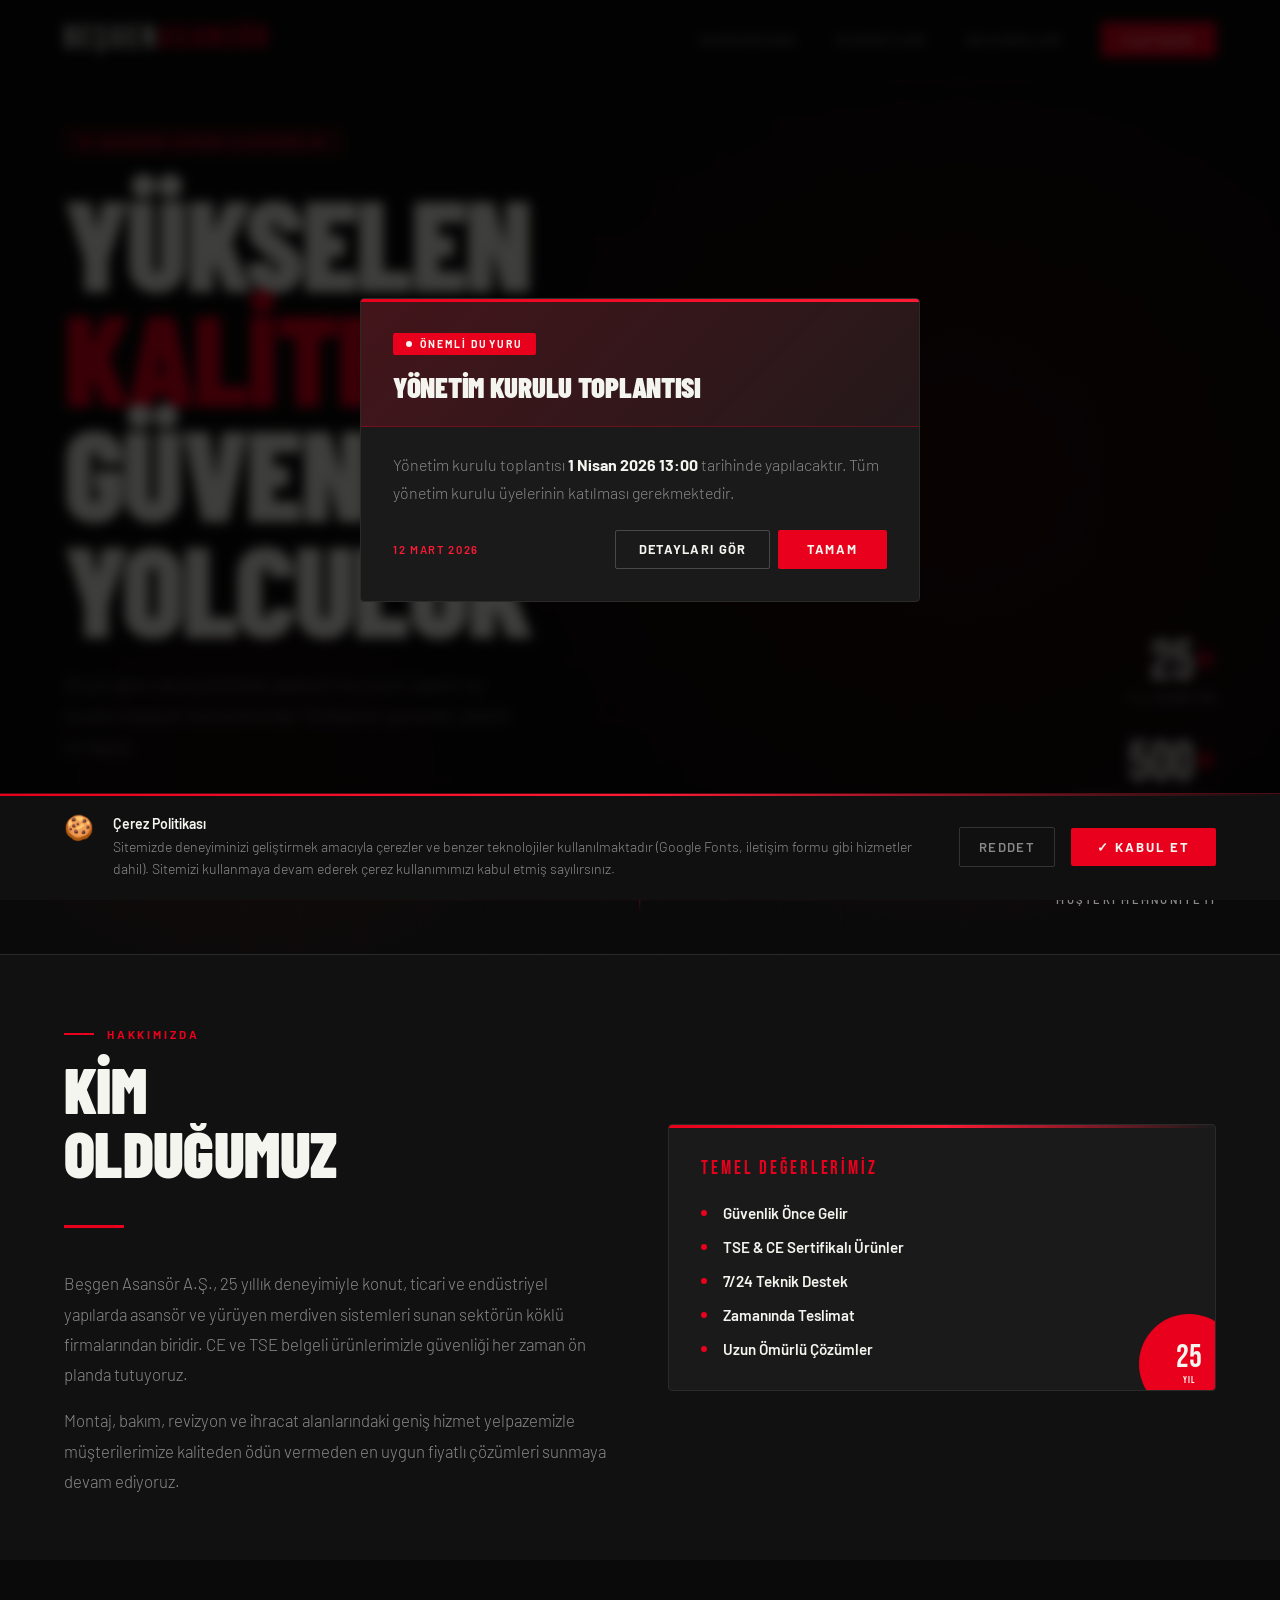
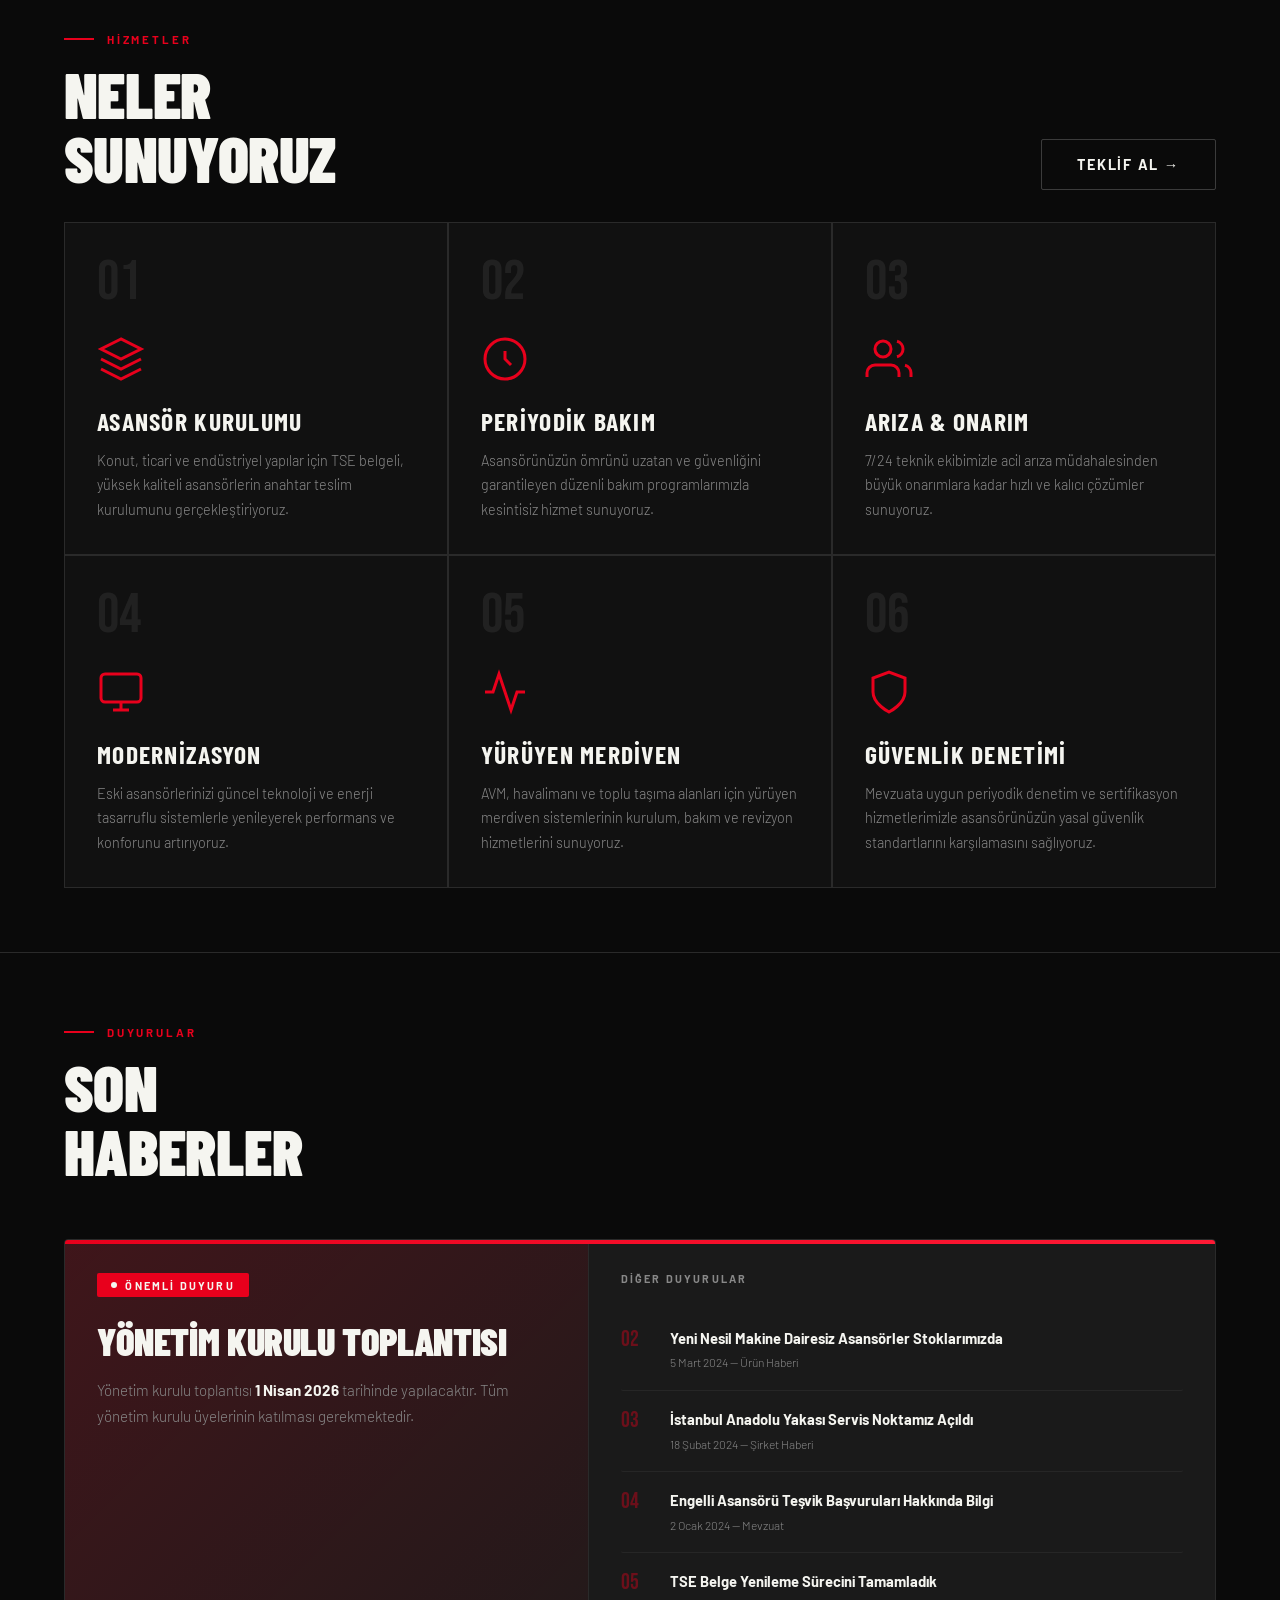
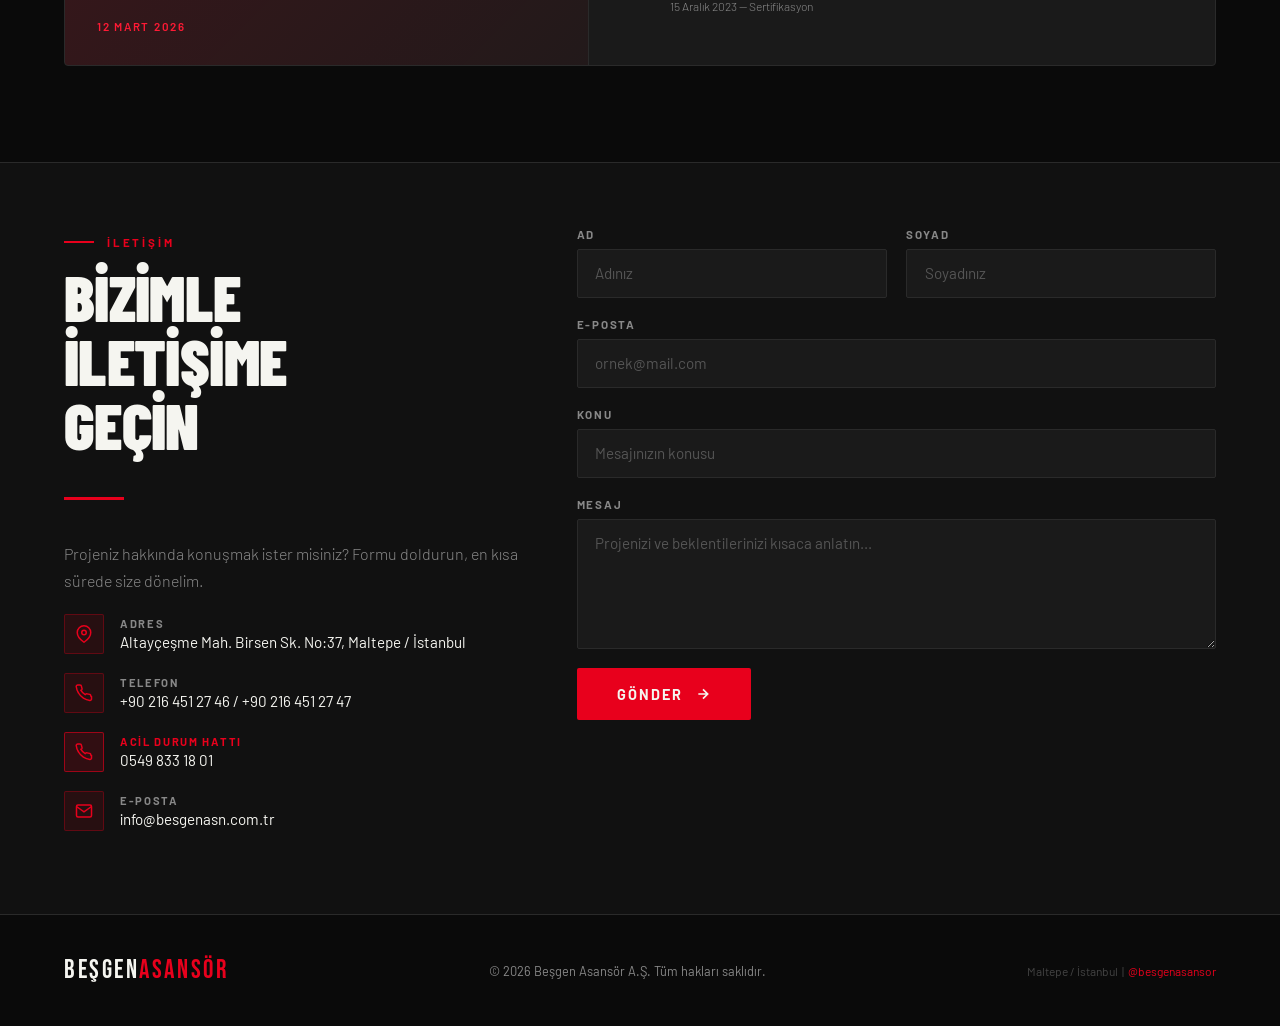
==== commit 147512ec: "Update index.html" ====
--- a/index.html
+++ b/index.html
@@ -1,16 +1,360 @@
-<!DOCTYPE html><html lang="tr"><head><meta charset="UTF-8" /><meta name="viewport" content="width=device-width, initial-scale=1.0" /><title>Beşgen Asansör — Güçlü, Güvenilir, İleri</title><link href="https://fonts.googleapis.com/css2?family=Bebas+Neue&family=Barlow:wght@300;400;600;700&family=Barlow+Condensed:wght@700;900&display=swap" rel="stylesheet" /><link rel="stylesheet" href="style.css" /></head><body><div class="duyuru-popup-overlay" id="duyuruOverlay"><div class="duyuru-popup"><div class="duyuru-popup-top"><div class="duyuru-popup-badge">Önemli Duyuru</div><h2>Yönetim Kurulu Toplantısı</h2></div><div class="duyuru-popup-body"><p>Yönetim kurulu toplantısı <strong>1 Nisan 2026</strong> tarihinde yapılacaktır. Tüm yönetim kurulu üyelerinin katılması gerekmektedir.</p><div class="duyuru-popup-footer"><div class="duyuru-popup-date">12 Mart 2026</div><div style="display:flex; gap:0.5rem;"><a href="haber-yonetim-kurulu.html" class="btn-popup-link">Detayları Gör</a><button class="duyuru-popup-close" onclick="document.getElementById('duyuruOverlay').style.display='none'">Tamam</button></div></div></div></div></div><nav><div class="nav-logo">Beşgen<span>Asansör</span></div><ul class="nav-links"><li><a href="#hakkimizda">Hakkımızda</a></li><li><a href="#hizmetler">Hizmetler</a></li><li><a href="#duyurular">Duyurular</a></li><li><a href="#iletisim" class="nav-cta">İletişim</a></li></ul></nav><section id="hero"><div class="hero-bg"></div><div class="hero-grid"></div><div class="hero-content"><div class="hero-tag">Asansör Uzmanı &amp; Güvenilir</div><h1 class="hero-title"> Yükselen<br><span class="accent">Kalite,</span> Güvenli<br>Yolculuk </h1><p class="hero-sub">25 yılı aşkın deneyimimizle asansör kurulum, bakım ve modernizasyon hizmetlerinde Türkiye'nin güvenilir çözüm ortağıyız.</p><div class="hero-buttons"><a href="#hizmetler" class="btn-primary"><svg width="16" height="16" viewBox="0 0 24 24" fill="none" stroke="currentColor" stroke-width="2.5"><path d="M5 12h14M12 5l7 7-7 7" /></svg> Hizmetlerimiz </a><a href="#iletisim" class="btn-secondary">Bize Ulaşın</a></div></div><div class="hero-stats"><div class="stat"><div class="stat-num">25<span>+</span></div><div class="stat-label">Yıl Deneyim</div></div><div class="stat"><div class="stat-num">500<span>+</span></div><div class="stat-label">Tamamlanan Proje</div></div><div class="stat"><div class="stat-num">98<span>%</span></div><div class="stat-label">Müşteri Memnuniyeti</div></div></div><div class="scroll-hint">Keşfet</div></section><section id="hakkimizda"><div class="about-inner"><div class="about-text reveal"><div class="section-label">Hakkımızda</div><h2 class="section-title">Kim<br>Olduğumuz</h2><div class="red-divider"></div><p>Beşgen Asansör A.Ş., 25 yıllık deneyimiyle konut, ticari ve endüstriyel yapılarda asansör ve yürüyen merdiven sistemleri sunan sektörün köklü firmalarından biridir. CE ve TSE belgeli ürünlerimizle güvenliği her zaman ön planda tutuyoruz.</p><p>Montaj, bakım, revizyon ve ihracat alanlarındaki geniş hizmet yelpazemizle müşterilerimize kaliteden ödün vermeden en uygun fiyatlı çözümleri sunmaya devam ediyoruz.</p></div><div class="about-visual reveal reveal-delay-2"><div class="about-card"><div class="about-card-title">Temel Değerlerimiz</div><ul class="values-list"><li>Güvenlik Önce Gelir</li><li>TSE &amp; CE Sertifikalı Ürünler</li><li>7/24 Teknik Destek</li><li>Zamanında Teslimat</li><li>Uzun Ömürlü Çözümler</li></ul><div class="about-badge"><span>25</span><span>YIL</span></div></div></div></div></section><section id="hizmetler"><div class="services-header reveal"><div><div class="section-label">Hizmetler</div><h2 class="section-title">Neler<br>Sunuyoruz</h2></div><a href="#iletisim" class="btn-secondary">Teklif Al →</a></div><div class="services-grid"><div class="service-card reveal"><div class="service-num">01</div><svg class="service-icon" viewBox="0 0 24 24" fill="none" stroke="currentColor" stroke-width="1.5"><path d="M12 2L2 7l10 5 10-5-10-5zM2 17l10 5 10-5M2 12l10 5 10-5" /></svg><h3>Asansör Kurulumu</h3><p>Konut, ticari ve endüstriyel yapılar için TSE belgeli, yüksek kaliteli asansörlerin anahtar teslim kurulumunu gerçekleştiriyoruz.</p></div><div class="service-card reveal reveal-delay-1"><div class="service-num">02</div><svg class="service-icon" viewBox="0 0 24 24" fill="none" stroke="currentColor" stroke-width="1.5"><circle cx="12" cy="12" r="10" /><path d="M12 8v4l3 3" /></svg><h3>Periyodik Bakım</h3><p>Asansörünüzün ömrünü uzatan ve güvenliğini garantileyen düzenli bakım programlarımızla kesintisiz hizmet sunuyoruz.</p></div><div class="service-card reveal reveal-delay-2"><div class="service-num">03</div><svg class="service-icon" viewBox="0 0 24 24" fill="none" stroke="currentColor" stroke-width="1.5"><path d="M17 21v-2a4 4 0 0 0-4-4H5a4 4 0 0 0-4 4v2" /><circle cx="9" cy="7" r="4" /><path d="M23 21v-2a4 4 0 0 0-3-3.87" /><path d="M16 3.13a4 4 0 0 1 0 7.75" /></svg><h3>Arıza &amp; Onarım</h3><p>7/24 teknik ekibimizle acil arıza müdahalesinden büyük onarımlara kadar hızlı ve kalıcı çözümler sunuyoruz. </p></div><div class="service-card reveal"><div class="service-num">04</div><svg class="service-icon" viewBox="0 0 24 24" fill="none" stroke="currentColor" stroke-width="1.5"><rect x="2" y="3" width="20" height="14" rx="2" /><path d="M8 21h8M12 17v4" /></svg><h3>Modernizasyon</h3><p>Eski asansörlerinizi güncel teknoloji ve enerji tasarruflu sistemlerle yenileyerek performans ve konforunu artırıyoruz.</p></div><div class="service-card reveal reveal-delay-1"><div class="service-num">05</div><svg class="service-icon" viewBox="0 0 24 24" fill="none" stroke="currentColor" stroke-width="1.5"><polyline points="22 12 18 12 15 21 9 3 6 12 2 12" /></svg><h3>Yürüyen Merdiven</h3><p>AVM, havalimanı ve toplu taşıma alanları için yürüyen merdiven sistemlerinin kurulum, bakım ve revizyon hizmetlerini sunuyoruz.</p></div><div class="service-card reveal reveal-delay-2"><div class="service-num">06</div><svg class="service-icon" viewBox="0 0 24 24" fill="none" stroke="currentColor" stroke-width="1.5"><path d="M12 22s8-4 8-10V5l-8-3-8 3v7c0 6 8 10 8 10z" /></svg><h3>Güvenlik Denetimi</h3><p>Mevzuata uygun periyodik denetim ve sertifikasyon hizmetlerimizle asansörünüzün yasal güvenlik standartlarını karşılamasını sağlıyoruz.</p></div></div></section><section id="duyurular"><div class="duyuru-header"><div><div class="section-label">Duyurular</div><h2 class="section-title">Son<br>Haberler</h2></div></div><div class="duyuru-featured"><a href="haber-yonetim-kurulu.html" class="duyuru-featured-left"><div><div class="duyuru-badge">Önemli Duyuru</div><h3>Yönetim Kurulu Toplantısı</h3><p>Yönetim kurulu toplantısı <strong style="color:var(--white)">1 Nisan 2026</strong> tarihinde yapılacaktır. Tüm yönetim kurulu üyelerinin katılması gerekmektedir.</p></div><div class="duyuru-date">12 Mart 2026</div></a><div class="duyuru-featured-right"><div class="duyuru-featured-right-title">Diğer Duyurular</div><a href="haber-makine-dairesiz.html" class="duyuru-list-item"><div class="duyuru-list-num">02</div><div class="duyuru-list-content"><h4>Yeni Nesil Makine Dairesiz Asansörler Stoklarımızda</h4><span>5 Mart 2024 — Ürün Haberi</span></div></a><a href="haber-servis-noktasi.html" class="duyuru-list-item"><div class="duyuru-list-num">03</div><div class="duyuru-list-content"><h4>İstanbul Anadolu Yakası Servis Noktamız Açıldı</h4><span>18 Şubat 2024 — Şirket Haberi</span></div></a><a href="haber-tesvik-basvurulari.html" class="duyuru-list-item"><div class="duyuru-list-num">04</div><div class="duyuru-list-content"><h4>Engelli Asansörü Teşvik Başvuruları Hakkında Bilgi</h4><span>2 Ocak 2024 — Mevzuat</span></div></a><a href="haber-tse-belge.html" class="duyuru-list-item"><div class="duyuru-list-num">05</div><div class="duyuru-list-content"><h4>TSE Belge Yenileme Sürecini Tamamladık</h4><span>15 Aralık 2023 — Sertifikasyon</span></div></a></div></div></section><section id="iletisim"><div class="contact-inner"><div class="contact-info reveal"><div class="section-label">İletişim</div><h2 class="section-title">Bizimle<br>İletişime<br>Geçin</h2><div class="red-divider"></div><p>Projeniz hakkında konuşmak ister misiniz? Formu doldurun, en kısa sürede size dönelim.</p><div class="contact-detail"><div class="contact-detail-icon"><svg width="18" height="18" viewBox="0 0 24 24" fill="none" stroke="currentColor" stroke-width="2"><path d="M21 10c0 7-9 13-9 13s-9-6-9-13a9 9 0 0 1 18 0z" /><circle cx="12" cy="10" r="3" /></svg></div><div><strong>Adres</strong><span>Altayçeşme Mah. Birsen Sk. No:37, Maltepe / İstanbul</span></div></div><div class="contact-detail"><div class="contact-detail-icon"><svg width="18" height="18" viewBox="0 0 24 24" fill="none" stroke="currentColor" stroke-width="2"><path d="M22 16.92v3a2 2 0 0 1-2.18 2 19.79 19.79 0 0 1-8.63-3.07A19.5 19.5 0 0 1 4.69 12a19.79 19.79 0 0 1-3.07-8.67A2 2 0 0 1 3.6 1.28h3a2 2 0 0 1 2 1.72c.127.96.361 1.903.7 2.81a2 2 0 0 1-.45 2.11L7.91 8.4a16 16 0 0 0 5.69 5.69l.52-.52a2 2 0 0 1 2.11-.45c.907.339 1.85.573 2.81.7A2 2 0 0 1 21 16z" /></svg></div><div><strong>Telefon</strong><span>+90 216 451 27 46 / +90 216 451 27 47</span></div></div><div class="contact-detail"><div class="contact-detail-icon" style="border-color:rgba(232,0,28,0.6); background:rgba(232,0,28,0.15);"><svg width="18" height="18" viewBox="0 0 24 24" fill="none" stroke="var(--red)" stroke-width="2"><path d="M22 16.92v3a2 2 0 0 1-2.18 2 19.79 19.79 0 0 1-8.63-3.07A19.5 19.5 0 0 1 4.69 12a19.79 19.79 0 0 1-3.07-8.67A2 2 0 0 1 3.6 1.28h3a2 2 0 0 1 2 1.72c.127.96.361 1.903.7 2.81a2 2 0 0 1-.45 2.11L7.91 8.4a16 16 0 0 0 5.69 5.69l.52-.52a2 2 0 0 1 2.11-.45c.907.339 1.85.573 2.81.7A2 2 0 0 1 21 16z" /></svg></div><div><strong style="color:var(--red);">Acil Durum Hattı</strong><span>0549 833 18 01</span></div></div><div class="contact-detail"><div class="contact-detail-icon"><svg width="18" height="18" viewBox="0 0 24 24" fill="none" stroke="currentColor" stroke-width="2"><path d="M4 4h16c1.1 0 2 .9 2 2v12c0 1.1-.9 2-2 2H4c-1.1 0-2-.9-2-2V6c0-1.1.9-2 2-2z" /><polyline points="22,6 12,13 2,6" /></svg></div><div><strong>E-posta</strong><span>info@besgenasn.com.tr</a></span></div></div></div><div class="reveal reveal-delay-1"><form id="contactForm" action="https://formspree.io/f/mojklyeo" method="POST" onsubmit="handleSubmit(event)"><div class="form-row"><div class="form-group"><label for="ad">Ad</label><input type="text" id="ad" name="ad" placeholder="Adınız" required /></div><div class="form-group"><label for="soyad">Soyad</label><input type="text" id="soyad" name="soyad" placeholder="Soyadınız" required /></div></div><div class="form-group"><label for="email">E-posta</label><input type="email" id="email" name="email" placeholder="ornek@mail.com" required /></div><div class="form-group"><label for="konu">Konu</label><input type="text" id="konu" name="konu" placeholder="Mesajınızın konusu" /></div><div class="form-group"><label for="mesaj">Mesaj</label><textarea id="mesaj" name="mesaj" placeholder="Projenizi ve beklentilerinizi kısaca anlatın..." required></textarea></div><button type="submit" class="form-submit"> Gönder <svg width="16" height="16" viewBox="0 0 24 24" fill="none" stroke="currentColor" stroke-width="2.5"><path d="M5 12h14M12 5l7 7-7 7" /></svg></button><div class="success-msg" id="successMsg">✓ Mesajınız başarıyla gönderildi! En kısa sürede size dönüş yapacağız.</div><div class="error-msg" id="errorMsg" style="display:none; color: var(--red); margin-top: 1rem;">Bir hata oluştu, lütfen tekrar deneyin.</div></form></div></div></section><footer><div class="footer-logo">Beşgen<span>Asansör</span></div><p>© 2026 Beşgen Asansör A.Ş. Tüm hakları saklıdır.</p><p style="color: #444; font-size: 0.75rem;">Maltepe / İstanbul &nbsp;|&nbsp; <a href="https://www.instagram.com/besgenasansor/" target="_blank" style="color: var(--red); text-decoration:none;">@besgenasansor</a></p></footer><script data-cfasync="false" src="/cdn-cgi/scripts/5c5dd728/cloudflare-static/email-decode.min.js"></script><script src="script.js"></script>
-
-<!-- Cookie Consent Banner -->
-<div class="cookie-banner" id="cookieBanner" style="display:none;">
-  <div class="cookie-text">
-    <span class="cookie-icon">🍪</span>
-    <p><strong>Çerez Politikası</strong><br>
-    Sitemizde deneyiminizi geliştirmek amacıyla çerezler ve benzer teknolojiler kullanılmaktadır (Google Fonts, iletişim formu gibi hizmetler dahil). Sitemizi kullanmaya devam ederek çerez kullanımımızı kabul etmiş sayılırsınız.</p>
+<!DOCTYPE html>
+<html lang="tr">
+
+<head>
+  <meta charset="UTF-8" />
+  <meta name="viewport" content="width=device-width, initial-scale=1.0" />
+  <title>Beşgen Asansör — Güçlü, Güvenilir, İleri</title>
+  <link
+    href="https://fonts.googleapis.com/css2?family=Bebas+Neue&family=Barlow:wght@300;400;600;700&family=Barlow+Condensed:wght@700;900&display=swap"
+    rel="stylesheet" />
+  <link rel="stylesheet" href="style.css" />
+</head>
+
+<body>
+  <div class="duyuru-popup-overlay" id="duyuruOverlay">
+    <div class="duyuru-popup">
+      <div class="duyuru-popup-top">
+        <div class="duyuru-popup-badge">Önemli Duyuru</div>
+        <h2>Yönetim Kurulu Toplantısı</h2>
+      </div>
+      <div class="duyuru-popup-body">
+        <p>Yönetim kurulu toplantısı <strong>1 Nisan 2026 13:00</strong> tarihinde yapılacaktır. Tüm yönetim kurulu üyelerinin
+          katılması gerekmektedir.</p>
+        <div class="duyuru-popup-footer">
+          <div class="duyuru-popup-date">12 Mart 2026</div>
+          <div style="display:flex; gap:0.5rem;">
+            <a href="haber-yonetim-kurulu.html" class="btn-popup-link">Detayları Gör</a>
+            <button class="duyuru-popup-close"
+              onclick="document.getElementById('duyuruOverlay').style.display='none'">Tamam</button>
+          </div>
+        </div>
+      </div>
+    </div>
   </div>
-  <div class="cookie-actions">
-    <button class="cookie-decline" id="cookieDecline">Reddet</button>
-    <button class="cookie-accept" id="cookieAccept">✓ Kabul Et</button>
+
+  <nav>
+    <div class="nav-logo">Beşgen<span>Asansör</span></div>
+    <ul class="nav-links">
+      <li><a href="#hakkimizda">Hakkımızda</a></li>
+      <li><a href="#hizmetler">Hizmetler</a></li>
+      <li><a href="#duyurular">Duyurular</a></li>
+      <li><a href="#iletisim" class="nav-cta">İletişim</a></li>
+    </ul>
+  </nav>
+
+  <section id="hero">
+    <div class="hero-bg"></div>
+    <div class="hero-grid"></div>
+    <div class="hero-content">
+      <div class="hero-tag">Asansör Uzmanı &amp; Güvenilir</div>
+      <h1 class="hero-title">
+        Yükselen<br>
+        <span class="accent">Kalite,</span> Güvenli<br>
+        Yolculuk
+      </h1>
+      <p class="hero-sub">25 yılı aşkın deneyimimizle asansör kurulum, bakım ve modernizasyon hizmetlerinde Türkiye'nin
+        güvenilir çözüm ortağıyız.</p>
+      <div class="hero-buttons">
+        <a href="#hizmetler" class="btn-primary">
+          <svg width="16" height="16" viewBox="0 0 24 24" fill="none" stroke="currentColor" stroke-width="2.5">
+            <path d="M5 12h14M12 5l7 7-7 7" />
+          </svg>
+          Hizmetlerimiz
+        </a>
+        <a href="#iletisim" class="btn-secondary">Bize Ulaşın</a>
+      </div>
+    </div>
+    <div class="hero-stats">
+      <div class="stat">
+        <div class="stat-num">25<span>+</span></div>
+        <div class="stat-label">Yıl Deneyim</div>
+      </div>
+      <div class="stat">
+        <div class="stat-num">500<span>+</span></div>
+        <div class="stat-label">Tamamlanan Proje</div>
+      </div>
+      <div class="stat">
+        <div class="stat-num">98<span>%</span></div>
+        <div class="stat-label">Müşteri Memnuniyeti</div>
+      </div>
+    </div>
+    <div class="scroll-hint">Keşfet</div>
+  </section>
+
+  <section id="hakkimizda">
+    <div class="about-inner">
+      <div class="about-text reveal">
+        <div class="section-label">Hakkımızda</div>
+        <h2 class="section-title">Kim<br>Olduğumuz</h2>
+        <div class="red-divider"></div>
+        <p>Beşgen Asansör A.Ş., 25 yıllık deneyimiyle konut, ticari ve endüstriyel yapılarda asansör ve yürüyen merdiven
+          sistemleri sunan sektörün köklü firmalarından biridir. CE ve TSE belgeli ürünlerimizle güvenliği her zaman ön
+          planda tutuyoruz.</p>
+        <p>Montaj, bakım, revizyon ve ihracat alanlarındaki geniş hizmet yelpazemizle müşterilerimize kaliteden ödün
+          vermeden en uygun fiyatlı çözümleri sunmaya devam ediyoruz.</p>
+      </div>
+      <div class="about-visual reveal reveal-delay-2">
+        <div class="about-card">
+          <div class="about-card-title">Temel Değerlerimiz</div>
+          <ul class="values-list">
+            <li>Güvenlik Önce Gelir</li>
+            <li>TSE &amp; CE Sertifikalı Ürünler</li>
+            <li>7/24 Teknik Destek</li>
+            <li>Zamanında Teslimat</li>
+            <li>Uzun Ömürlü Çözümler</li>
+          </ul>
+          <div class="about-badge"><span>25</span><span>YIL</span></div>
+        </div>
+      </div>
+    </div>
+  </section>
+
+  <section id="hizmetler">
+    <div class="services-header reveal">
+      <div>
+        <div class="section-label">Hizmetler</div>
+        <h2 class="section-title">Neler<br>Sunuyoruz</h2>
+      </div>
+      <a href="#iletisim" class="btn-secondary">Teklif Al →</a>
+    </div>
+    <div class="services-grid">
+      <div class="service-card reveal">
+        <div class="service-num">01</div>
+        <svg class="service-icon" viewBox="0 0 24 24" fill="none" stroke="currentColor" stroke-width="1.5">
+          <path d="M12 2L2 7l10 5 10-5-10-5zM2 17l10 5 10-5M2 12l10 5 10-5" />
+        </svg>
+        <h3>Asansör Kurulumu</h3>
+        <p>Konut, ticari ve endüstriyel yapılar için TSE belgeli, yüksek kaliteli asansörlerin anahtar teslim kurulumunu
+          gerçekleştiriyoruz.</p>
+      </div>
+      <div class="service-card reveal reveal-delay-1">
+        <div class="service-num">02</div>
+        <svg class="service-icon" viewBox="0 0 24 24" fill="none" stroke="currentColor" stroke-width="1.5">
+          <circle cx="12" cy="12" r="10" />
+          <path d="M12 8v4l3 3" />
+        </svg>
+        <h3>Periyodik Bakım</h3>
+        <p>Asansörünüzün ömrünü uzatan ve güvenliğini garantileyen düzenli bakım programlarımızla kesintisiz hizmet
+          sunuyoruz.</p>
+      </div>
+      <div class="service-card reveal reveal-delay-2">
+        <div class="service-num">03</div>
+        <svg class="service-icon" viewBox="0 0 24 24" fill="none" stroke="currentColor" stroke-width="1.5">
+          <path d="M17 21v-2a4 4 0 0 0-4-4H5a4 4 0 0 0-4 4v2" />
+          <circle cx="9" cy="7" r="4" />
+          <path d="M23 21v-2a4 4 0 0 0-3-3.87" />
+          <path d="M16 3.13a4 4 0 0 1 0 7.75" />
+        </svg>
+        <h3>Arıza &amp; Onarım</h3>
+        <p>7/24 teknik ekibimizle acil arıza müdahalesinden büyük onarımlara kadar hızlı ve kalıcı çözümler sunuyoruz.
+        </p>
+      </div>
+      <div class="service-card reveal">
+        <div class="service-num">04</div>
+        <svg class="service-icon" viewBox="0 0 24 24" fill="none" stroke="currentColor" stroke-width="1.5">
+          <rect x="2" y="3" width="20" height="14" rx="2" />
+          <path d="M8 21h8M12 17v4" />
+        </svg>
+        <h3>Modernizasyon</h3>
+        <p>Eski asansörlerinizi güncel teknoloji ve enerji tasarruflu sistemlerle yenileyerek performans ve konforunu
+          artırıyoruz.</p>
+      </div>
+      <div class="service-card reveal reveal-delay-1">
+        <div class="service-num">05</div>
+        <svg class="service-icon" viewBox="0 0 24 24" fill="none" stroke="currentColor" stroke-width="1.5">
+          <polyline points="22 12 18 12 15 21 9 3 6 12 2 12" />
+        </svg>
+        <h3>Yürüyen Merdiven</h3>
+        <p>AVM, havalimanı ve toplu taşıma alanları için yürüyen merdiven sistemlerinin kurulum, bakım ve revizyon
+          hizmetlerini sunuyoruz.</p>
+      </div>
+      <div class="service-card reveal reveal-delay-2">
+        <div class="service-num">06</div>
+        <svg class="service-icon" viewBox="0 0 24 24" fill="none" stroke="currentColor" stroke-width="1.5">
+          <path d="M12 22s8-4 8-10V5l-8-3-8 3v7c0 6 8 10 8 10z" />
+        </svg>
+        <h3>Güvenlik Denetimi</h3>
+        <p>Mevzuata uygun periyodik denetim ve sertifikasyon hizmetlerimizle asansörünüzün yasal güvenlik standartlarını
+          karşılamasını sağlıyoruz.</p>
+      </div>
+    </div>
+  </section>
+
+  <section id="duyurular">
+    <div class="duyuru-header">
+      <div>
+        <div class="section-label">Duyurular</div>
+        <h2 class="section-title">Son<br>Haberler</h2>
+      </div>
+    </div>
+    <div class="duyuru-featured">
+      <a href="haber-yonetim-kurulu.html" class="duyuru-featured-left">
+        <div>
+          <div class="duyuru-badge">Önemli Duyuru</div>
+          <h3>Yönetim Kurulu Toplantısı</h3>
+          <p>Yönetim kurulu toplantısı <strong style="color:var(--white)">1 Nisan 2026</strong> tarihinde yapılacaktır.
+            Tüm yönetim kurulu üyelerinin katılması gerekmektedir.</p>
+        </div>
+        <div class="duyuru-date">12 Mart 2026</div>
+      </a>
+      <div class="duyuru-featured-right">
+        <div class="duyuru-featured-right-title">Diğer Duyurular</div>
+        <a href="haber-makine-dairesiz.html" class="duyuru-list-item">
+          <div class="duyuru-list-num">02</div>
+          <div class="duyuru-list-content">
+            <h4>Yeni Nesil Makine Dairesiz Asansörler Stoklarımızda</h4>
+            <span>5 Mart 2024 — Ürün Haberi</span>
+          </div>
+        </a>
+        <a href="haber-servis-noktasi.html" class="duyuru-list-item">
+          <div class="duyuru-list-num">03</div>
+          <div class="duyuru-list-content">
+            <h4>İstanbul Anadolu Yakası Servis Noktamız Açıldı</h4>
+            <span>18 Şubat 2024 — Şirket Haberi</span>
+          </div>
+        </a>
+        <a href="haber-tesvik-basvurulari.html" class="duyuru-list-item">
+          <div class="duyuru-list-num">04</div>
+          <div class="duyuru-list-content">
+            <h4>Engelli Asansörü Teşvik Başvuruları Hakkında Bilgi</h4>
+            <span>2 Ocak 2024 — Mevzuat</span>
+          </div>
+        </a>
+        <a href="haber-tse-belge.html" class="duyuru-list-item">
+          <div class="duyuru-list-num">05</div>
+          <div class="duyuru-list-content">
+            <h4>TSE Belge Yenileme Sürecini Tamamladık</h4>
+            <span>15 Aralık 2023 — Sertifikasyon</span>
+          </div>
+        </a>
+      </div>
+    </div>
+  </section>
+
+  <section id="iletisim">
+    <div class="contact-inner">
+      <div class="contact-info reveal">
+        <div class="section-label">İletişim</div>
+        <h2 class="section-title">Bizimle<br>İletişime<br>Geçin</h2>
+        <div class="red-divider"></div>
+        <p>Projeniz hakkında konuşmak ister misiniz? Formu doldurun, en kısa sürede size dönelim.</p>
+        <div class="contact-detail">
+          <div class="contact-detail-icon">
+            <svg width="18" height="18" viewBox="0 0 24 24" fill="none" stroke="currentColor" stroke-width="2">
+              <path d="M21 10c0 7-9 13-9 13s-9-6-9-13a9 9 0 0 1 18 0z" />
+              <circle cx="12" cy="10" r="3" />
+            </svg>
+          </div>
+          <div>
+            <strong>Adres</strong>
+            <span>Altayçeşme Mah. Birsen Sk. No:37, Maltepe / İstanbul</span>
+          </div>
+        </div>
+        <div class="contact-detail">
+          <div class="contact-detail-icon">
+            <svg width="18" height="18" viewBox="0 0 24 24" fill="none" stroke="currentColor" stroke-width="2">
+              <path
+                d="M22 16.92v3a2 2 0 0 1-2.18 2 19.79 19.79 0 0 1-8.63-3.07A19.5 19.5 0 0 1 4.69 12a19.79 19.79 0 0 1-3.07-8.67A2 2 0 0 1 3.6 1.28h3a2 2 0 0 1 2 1.72c.127.96.361 1.903.7 2.81a2 2 0 0 1-.45 2.11L7.91 8.4a16 16 0 0 0 5.69 5.69l.52-.52a2 2 0 0 1 2.11-.45c.907.339 1.85.573 2.81.7A2 2 0 0 1 21 16z" />
+            </svg>
+          </div>
+          <div>
+            <strong>Telefon</strong>
+            <span>+90 216 451 27 46 / +90 216 451 27 47</span>
+          </div>
+        </div>
+        <div class="contact-detail">
+          <div class="contact-detail-icon" style="border-color:rgba(232,0,28,0.6); background:rgba(232,0,28,0.15);">
+            <svg width="18" height="18" viewBox="0 0 24 24" fill="none" stroke="var(--red)" stroke-width="2">
+              <path
+                d="M22 16.92v3a2 2 0 0 1-2.18 2 19.79 19.79 0 0 1-8.63-3.07A19.5 19.5 0 0 1 4.69 12a19.79 19.79 0 0 1-3.07-8.67A2 2 0 0 1 3.6 1.28h3a2 2 0 0 1 2 1.72c.127.96.361 1.903.7 2.81a2 2 0 0 1-.45 2.11L7.91 8.4a16 16 0 0 0 5.69 5.69l.52-.52a2 2 0 0 1 2.11-.45c.907.339 1.85.573 2.81.7A2 2 0 0 1 21 16z" />
+            </svg>
+          </div>
+          <div>
+            <strong style="color:var(--red);">Acil Durum Hattı</strong>
+            <span>0549 833 18 01</span>
+          </div>
+        </div>
+        <div class="contact-detail">
+          <div class="contact-detail-icon">
+            <svg width="18" height="18" viewBox="0 0 24 24" fill="none" stroke="currentColor" stroke-width="2">
+              <path d="M4 4h16c1.1 0 2 .9 2 2v12c0 1.1-.9 2-2 2H4c-1.1 0-2-.9-2-2V6c0-1.1.9-2 2-2z" />
+              <polyline points="22,6 12,13 2,6" />
+            </svg>
+          </div>
+          <div>
+            <strong>E-posta</strong>
+            <span>info@besgenasn.com.tr</span>
+          </div>
+        </div>
+      </div>
+      <div class="reveal reveal-delay-1">
+        <form id="contactForm" action="https://formspree.io/f/mojklyeo" method="POST" onsubmit="handleSubmit(event)">
+          <div class="form-row">
+            <div class="form-group">
+              <label for="ad">Ad</label>
+              <input type="text" id="ad" name="ad" placeholder="Adınız" required />
+            </div>
+            <div class="form-group">
+              <label for="soyad">Soyad</label>
+              <input type="text" id="soyad" name="soyad" placeholder="Soyadınız" required />
+            </div>
+          </div>
+          <div class="form-group">
+            <label for="email">E-posta</label>
+            <input type="email" id="email" name="email" placeholder="ornek@mail.com" required />
+          </div>
+          <div class="form-group">
+            <label for="konu">Konu</label>
+            <input type="text" id="konu" name="konu" placeholder="Mesajınızın konusu" />
+          </div>
+          <div class="form-group">
+            <label for="mesaj">Mesaj</label>
+            <textarea id="mesaj" name="mesaj" placeholder="Projenizi ve beklentilerinizi kısaca anlatın..."
+              required></textarea>
+          </div>
+          <button type="submit" class="form-submit">
+            Gönder
+            <svg width="16" height="16" viewBox="0 0 24 24" fill="none" stroke="currentColor" stroke-width="2.5">
+              <path d="M5 12h14M12 5l7 7-7 7" />
+            </svg>
+          </button>
+          <div class="success-msg" id="successMsg">✓ Mesajınız başarıyla gönderildi! En kısa sürede size dönüş
+            yapacağız.
+          </div>
+          <div class="error-msg" id="errorMsg" style="display:none; color: var(--red); margin-top: 1rem;">Bir hata
+            oluştu, lütfen tekrar deneyin.</div>
+        </form>
+      </div>
+    </div>
+  </section>
+
+  <footer>
+    <div class="footer-logo">Beşgen<span>Asansör</span></div>
+    <p>© 2026 Beşgen Asansör A.Ş. Tüm hakları saklıdır.</p>
+    <p style="color: #444; font-size: 0.75rem;">Maltepe / İstanbul &nbsp;|&nbsp; <a
+        href="https://www.instagram.com/besgenasansor/" target="_blank"
+        style="color: var(--red); text-decoration:none;">@besgenasansor</a></p>
+  </footer>
+
+  <script data-cfasync="false" src="/cdn-cgi/scripts/5c5dd728/cloudflare-static/email-decode.min.js"></script>
+  <script src="script.js"></script>
+
+  <!-- Cookie Consent Banner -->
+  <div class="cookie-banner" id="cookieBanner" style="display:none;">
+    <div class="cookie-text">
+      <span class="cookie-icon">🍪</span>
+      <p><strong>Çerez Politikası</strong><br>
+        Sitemizde deneyiminizi geliştirmek amacıyla çerezler ve benzer teknolojiler kullanılmaktadır (Google Fonts,
+        iletişim formu gibi hizmetler dahil). Sitemizi kullanmaya devam ederek çerez kullanımımızı kabul etmiş
+        sayılırsınız.</p>
+    </div>
+    <div class="cookie-actions">
+      <button class="cookie-decline" id="cookieDecline">Reddet</button>
+      <button class="cookie-accept" id="cookieAccept">✓ Kabul Et</button>
+    </div>
   </div>
-</div>
-
-</body></html>
+
+</body>
+
+</html>
--- a/style.css
+++ b/style.css
@@ -1 +1,1359 @@
-:root{--red:#E8001C;--red-dark:#A80013;--red-light:#FF1A35;--black:#0A0A0A;--off-black:#111111;--dark-gray:#1A1A1A;--mid-gray:#2A2A2A;--light-gray:#888;--white:#F5F5F0;--cream:#FAF9F6;}*,*::before,*::after{box-sizing:border-box;margin:0;padding:0;}html{scroll-behavior:smooth;}body{font-family:'Barlow',sans-serif;background:var(--black);color:var(--white);overflow-x:hidden;}::-webkit-scrollbar{width:4px;}::-webkit-scrollbar-track{background:var(--black);}::-webkit-scrollbar-thumb{background:var(--red);border-radius:2px;}nav{position:fixed;top:0;left:0;right:0;z-index:100;display:flex;align-items:center;justify-content:space-between;padding:1.2rem 4rem;background:rgba(10,10,10,0.92);backdrop-filter:blur(12px);border-bottom:1px solid rgba(232,0,28,0.2);transition:padding 0.3s;}.nav-logo{font-family:'Bebas Neue',sans-serif;font-size:2rem;letter-spacing:0.1em;color:var(--white);}.nav-logo span{color:var(--red);}.nav-links{display:flex;gap:2.5rem;list-style:none;}.nav-links a{text-decoration:none;color:var(--light-gray);font-size:0.85rem;font-weight:600;letter-spacing:0.15em;text-transform:uppercase;transition:color 0.2s;}.nav-links a:hover{color:var(--red-light);}.nav-cta{background:var(--red);color:var(--white) !important;padding:0.55rem 1.4rem;border-radius:2px;transition:background 0.2s !important;}.nav-cta:hover{background:var(--red-light) !important;color:var(--white) !important;}#hero{min-height:100vh;display:flex;align-items:center;position:relative;overflow:hidden;padding:8rem 4rem 6rem;}.hero-bg{position:absolute;inset:0;background:radial-gradient(ellipse 60% 70% at 75% 50%,rgba(232,0,28,0.12) 0%,transparent 70%),radial-gradient(ellipse 40% 40% at 20% 80%,rgba(232,0,28,0.06) 0%,transparent 60%);}.hero-grid{position:absolute;inset:0;background-image:linear-gradient(rgba(232,0,28,0.05) 1px,transparent 1px),linear-gradient(90deg,rgba(232,0,28,0.05) 1px,transparent 1px);background-size:60px 60px;mask-image:radial-gradient(ellipse 80% 80% at 50% 50%,black 30%,transparent 100%);}.hero-content{position:relative;z-index:2;max-width:800px;animation:heroIn 1s cubic-bezier(0.16,1,0.3,1) both;}@keyframes heroIn{from{opacity:0;transform:translateY(40px);}to{opacity:1;transform:translateY(0);}}.hero-tag{display:inline-flex;align-items:center;gap:0.6rem;background:rgba(232,0,28,0.15);border:1px solid rgba(232,0,28,0.4);padding:0.35rem 1rem;border-radius:2px;font-size:0.75rem;font-weight:700;letter-spacing:0.2em;text-transform:uppercase;color:var(--red-light);margin-bottom:1.8rem;}.hero-tag::before{content:'';width:8px;height:8px;background:var(--red);border-radius:50%;animation:pulse 2s infinite;}@keyframes pulse{0%,100%{opacity:1;transform:scale(1);}50%{opacity:0.5;transform:scale(0.7);}}.hero-title{font-family:'Barlow Condensed',sans-serif;font-size:clamp(4rem,10vw,9rem);font-weight:900;line-height:0.9;letter-spacing:-0.02em;text-transform:uppercase;margin-bottom:1.5rem;}.hero-title .accent{color:var(--red);display:block;}.hero-sub{font-size:1.15rem;font-weight:300;color:var(--light-gray);max-width:520px;line-height:1.7;margin-bottom:2.8rem;}.hero-buttons{display:flex;gap:1rem;flex-wrap:wrap;}.btn-primary{display:inline-flex;align-items:center;gap:0.6rem;background:var(--red);color:var(--white);text-decoration:none;padding:1rem 2.2rem;font-size:0.9rem;font-weight:700;letter-spacing:0.12em;text-transform:uppercase;border-radius:2px;transition:background 0.2s,transform 0.2s;}.btn-primary:hover{background:var(--red-light);transform:translateY(-2px);}.btn-secondary{display:inline-flex;align-items:center;gap:0.6rem;background:transparent;color:var(--white);text-decoration:none;padding:1rem 2.2rem;font-size:0.9rem;font-weight:700;letter-spacing:0.12em;text-transform:uppercase;border:1px solid rgba(255,255,255,0.2);border-radius:2px;transition:border-color 0.2s,color 0.2s;}.btn-secondary:hover{border-color:var(--red);color:var(--red-light);}.hero-stats{position:absolute;right:4rem;bottom:3rem;display:flex;flex-direction:column;gap:2rem;z-index:2;animation:heroIn 1s 0.3s cubic-bezier(0.16,1,0.3,1) both;}.stat{text-align:right;}.stat-num{font-family:'Bebas Neue',sans-serif;font-size:3.5rem;line-height:1;color:var(--white);}.stat-num span{color:var(--red);}.stat-label{font-size:0.7rem;font-weight:600;letter-spacing:0.2em;text-transform:uppercase;color:var(--light-gray);}.scroll-hint{position:absolute;bottom:2.5rem;left:50%;transform:translateX(-50%);display:flex;flex-direction:column;align-items:center;gap:0.5rem;color:var(--light-gray);font-size:0.7rem;letter-spacing:0.2em;text-transform:uppercase;z-index:2;animation:bounce 2s infinite;}.scroll-hint::after{content:'';width:1px;height:40px;background:linear-gradient(to bottom,var(--red),transparent);}@keyframes bounce{0%,100%{transform:translateX(-50%) translateY(0);}50%{transform:translateX(-50%) translateY(6px);}}section{padding:4rem 4rem;}.section-label{display:inline-flex;align-items:center;gap:0.8rem;font-size:0.72rem;font-weight:700;letter-spacing:0.25em;text-transform:uppercase;color:var(--red);margin-bottom:1rem;}.section-label::before{content:'';width:30px;height:2px;background:var(--red);}.section-title{font-family:'Barlow Condensed',sans-serif;font-size:clamp(2.5rem,5vw,4.5rem);font-weight:900;text-transform:uppercase;line-height:1;letter-spacing:-0.01em;}#hakkimizda{background:var(--off-black);border-top:1px solid var(--mid-gray);}.about-inner{display:grid;grid-template-columns:1fr 1fr;gap:3.5rem;align-items:center;max-width:1200px;margin:0 auto;}.about-text p{color:var(--light-gray);font-weight:300;line-height:1.8;font-size:1.05rem;margin-top:1.5rem;}.about-text p+p{margin-top:1rem;}.about-visual{position:relative;}.about-card{background:var(--dark-gray);border:1px solid var(--mid-gray);border-radius:4px;padding:2rem;position:relative;overflow:hidden;}.about-card::before{content:'';position:absolute;top:0;left:0;right:0;height:3px;background:linear-gradient(90deg,var(--red),var(--red-light),transparent);}.about-card-title{font-family:'Bebas Neue',sans-serif;font-size:1.2rem;letter-spacing:0.15em;color:var(--red);margin-bottom:1.5rem;}.values-list{list-style:none;display:flex;flex-direction:column;gap:1rem;}.values-list li{display:flex;align-items:center;gap:1rem;font-size:0.95rem;font-weight:600;color:var(--white);}.values-list li::before{content:'';width:6px;height:6px;background:var(--red);border-radius:50%;flex-shrink:0;}.about-badge{position:absolute;bottom:-1.5rem;right:-1.5rem;width:100px;height:100px;background:var(--red);border-radius:50%;display:flex;flex-direction:column;align-items:center;justify-content:center;font-family:'Bebas Neue',sans-serif;}.about-badge span:first-child{font-size:2rem;line-height:1;}.about-badge span:last-child{font-size:0.6rem;letter-spacing:0.1em;}#hizmetler{background:var(--black);}.services-header{max-width:1200px;margin:0 auto 2rem;display:flex;justify-content:space-between;align-items:flex-end;}.services-grid{max-width:1200px;margin:0 auto;display:grid;grid-template-columns:repeat(3,1fr);gap:1.5px;background:var(--mid-gray);border:1.5px solid var(--mid-gray);}.service-card{background:var(--off-black);padding:2rem;position:relative;overflow:hidden;transition:background 0.3s;cursor:default;}.service-card:hover{background:var(--dark-gray);}.service-card:hover .service-num{color:var(--red);}.service-card::after{content:'';position:absolute;bottom:0;left:0;right:0;height:0;background:var(--red);transition:height 0.3s;}.service-card:hover::after{height:3px;}.service-num{font-family:'Bebas Neue',sans-serif;font-size:3.5rem;line-height:1;color:rgba(255,255,255,0.07);margin-bottom:1.5rem;transition:color 0.3s;}.service-icon{width:48px;height:48px;margin-bottom:1.2rem;color:var(--red);}.service-card h3{font-family:'Barlow Condensed',sans-serif;font-size:1.6rem;font-weight:700;text-transform:uppercase;letter-spacing:0.05em;margin-bottom:0.8rem;}.service-card p{font-size:0.9rem;color:var(--light-gray);line-height:1.7;font-weight:300;}#iletisim{background:var(--off-black);border-top:1px solid var(--mid-gray);}.contact-inner{max-width:1200px;margin:0 auto;display:grid;grid-template-columns:1fr 1.4fr;gap:3.5rem;}.contact-info h2{margin-bottom:1.5rem;}.contact-info p{color:var(--light-gray);font-weight:300;line-height:1.7;margin-bottom:1.2rem;}.contact-detail{display:flex;align-items:center;gap:1rem;margin-bottom:1.2rem;font-size:0.95rem;}.contact-detail-icon{width:40px;height:40px;background:rgba(232,0,28,0.1);border:1px solid rgba(232,0,28,0.3);border-radius:2px;display:flex;align-items:center;justify-content:center;flex-shrink:0;color:var(--red);}.contact-detail strong{display:block;font-size:0.7rem;letter-spacing:0.15em;text-transform:uppercase;color:var(--light-gray);margin-bottom:0.2rem;}.contact-detail span{color:var(--white);font-weight:400;}form{display:flex;flex-direction:column;gap:1.2rem;}.form-row{display:grid;grid-template-columns:1fr 1fr;gap:1.2rem;}.form-group{display:flex;flex-direction:column;gap:0.5rem;}label{font-size:0.72rem;font-weight:700;letter-spacing:0.15em;text-transform:uppercase;color:var(--light-gray);}input,textarea,select{background:var(--dark-gray);border:1px solid var(--mid-gray);border-radius:2px;padding:0.9rem 1.1rem;color:var(--white);font-family:'Barlow',sans-serif;font-size:0.95rem;transition:border-color 0.2s,background 0.2s;outline:none;width:100%;}input::placeholder,textarea::placeholder{color:#555;}input:focus,textarea:focus{border-color:var(--red);background:rgba(232,0,28,0.05);}textarea{resize:vertical;min-height:130px;}.form-submit{display:inline-flex;align-items:center;justify-content:center;gap:0.7rem;background:var(--red);color:var(--white);border:none;padding:1.1rem 2.5rem;font-family:'Barlow',sans-serif;font-size:0.9rem;font-weight:700;letter-spacing:0.15em;text-transform:uppercase;border-radius:2px;cursor:pointer;transition:background 0.2s,transform 0.2s;align-self:flex-start;}.form-submit:hover{background:var(--red-light);transform:translateY(-2px);}.form-submit svg{transition:transform 0.2s;}.form-submit:hover svg{transform:translateX(4px);}.success-msg{display:none;background:rgba(232,0,28,0.1);border:1px solid rgba(232,0,28,0.4);border-radius:2px;padding:1rem 1.5rem;color:var(--red-light);font-size:0.9rem;font-weight:600;}footer{background:var(--black);border-top:1px solid var(--mid-gray);padding:2.5rem 4rem;display:flex;align-items:center;justify-content:space-between;}.footer-logo{font-family:'Bebas Neue',sans-serif;font-size:1.6rem;letter-spacing:0.1em;}.footer-logo span{color:var(--red);}footer p{color:var(--light-gray);font-size:0.8rem;}.red-divider{width:60px;height:3px;background:var(--red);margin:2.5rem 0;}.reveal{opacity:1;transform:none;transition:opacity 0.7s cubic-bezier(0.16,1,0.3,1),transform 0.7s cubic-bezier(0.16,1,0.3,1);}.js-reveal{opacity:0;transform:translateY(30px);}.reveal.visible{opacity:1;transform:none;}.reveal-delay-1{transition-delay:0.1s;}.reveal-delay-2{transition-delay:0.2s;}.reveal-delay-3{transition-delay:0.3s;}@media (max-width:900px){nav{padding:1rem 1.5rem;}.nav-links{display:none;}section{padding:3rem 1.5rem;}#hero{padding:0 1.5rem;}.hero-stats{display:none;}.about-inner,.contact-inner{grid-template-columns:1fr;gap:3rem;}.services-grid{grid-template-columns:1fr;}.services-header{flex-direction:column;align-items:flex-start;gap:1.5rem;}footer{flex-direction:column;gap:1rem;text-align:center;padding:2rem 1.5rem;}.form-row{grid-template-columns:1fr;}}#duyurular{background:var(--black);border-top:1px solid var(--mid-gray);padding:4rem 4rem;}.duyuru-header{max-width:1200px;margin:0 auto 3.5rem;display:flex;justify-content:space-between;align-items:flex-end;}.duyuru-featured{max-width:1200px;margin:0 auto 2rem;position:relative;border-radius:4px;overflow:hidden;background:var(--dark-gray);border:1px solid var(--mid-gray);display:grid;grid-template-columns:1fr 1.2fr;min-height:260px;}.duyuru-featured::before{content:'';position:absolute;top:0;left:0;right:0;height:4px;background:linear-gradient(90deg,var(--red),var(--red-light));}.duyuru-featured-left{background:linear-gradient(135deg,rgba(232,0,28,0.18) 0%,rgba(232,0,28,0.04) 100%);padding:2rem;display:flex;flex-direction:column;justify-content:space-between;text-decoration:none;color:inherit;cursor:pointer;transition:background 0.2s;}.duyuru-featured-left:hover{background:linear-gradient(135deg,rgba(232,0,28,0.22) 0%,rgba(232,0,28,0.06) 100%);}.duyuru-badge{display:inline-flex;align-items:center;gap:0.5rem;background:var(--red);color:var(--white);font-size:0.68rem;font-weight:700;letter-spacing:0.2em;text-transform:uppercase;padding:0.35rem 0.9rem;border-radius:2px;width:fit-content;margin-bottom:1.5rem;}.duyuru-badge::before{content:'';width:6px;height:6px;background:var(--white);border-radius:50%;animation:pulse 2s infinite;}.duyuru-featured-left h3{font-family:'Barlow Condensed',sans-serif;font-size:clamp(1.8rem,3vw,2.8rem);font-weight:900;text-transform:uppercase;line-height:1.05;letter-spacing:-0.01em;margin-bottom:1rem;}.duyuru-featured-left p{color:var(--light-gray);font-weight:300;line-height:1.7;font-size:0.95rem;}.duyuru-date{font-size:0.72rem;letter-spacing:0.15em;text-transform:uppercase;color:var(--red-light);font-weight:600;margin-top:2rem;}.duyuru-featured-right{padding:2rem;border-left:1px solid var(--mid-gray);display:flex;flex-direction:column;gap:0;}.duyuru-featured-right-title{font-size:0.68rem;font-weight:700;letter-spacing:0.2em;text-transform:uppercase;color:var(--light-gray);margin-bottom:1.5rem;}.duyuru-list-item{display:flex;gap:1.2rem;padding:1.2rem 0;border-bottom:1px solid rgba(255,255,255,0.05);cursor:pointer;text-decoration:none;color:inherit;transition:background 0.2s;border-radius:2px;}.duyuru-list-item:last-child{border-bottom:none;}.duyuru-list-item:hover{background:rgba(232,0,28,0.04);padding-left:0.5rem;}.duyuru-list-num{font-family:'Bebas Neue',sans-serif;font-size:1.4rem;color:rgba(232,0,28,0.4);line-height:1;min-width:30px;}.duyuru-list-content h4{font-size:0.92rem;font-weight:700;margin-bottom:0.3rem;color:var(--white);}.duyuru-list-content span{font-size:0.75rem;color:var(--light-gray);font-weight:300;}@media (max-width:900px){.duyuru-featured{grid-template-columns:1fr;}.duyuru-featured-right{border-left:none;border-top:1px solid var(--mid-gray);}.duyuru-header{flex-direction:column;align-items:flex-start;gap:1rem;}}.duyuru-popup-overlay{position:fixed;inset:0;z-index:999;background:rgba(0,0,0,0.75);backdrop-filter:blur(6px);display:flex;align-items:center;justify-content:center;padding:1.5rem;animation:fadeIn 0.4s ease both;}@keyframes fadeIn{from{opacity:0;}to{opacity:1;}}.duyuru-popup{background:var(--dark-gray);border:1px solid var(--mid-gray);border-radius:4px;max-width:560px;width:100%;position:relative;overflow:hidden;animation:popupIn 0.4s cubic-bezier(0.16,1,0.3,1) both;}@keyframes popupIn{from{opacity:0;transform:scale(0.92) translateY(20px);}to{opacity:1;transform:scale(1) translateY(0);}}.duyuru-popup-top{background:linear-gradient(135deg,rgba(232,0,28,0.2),rgba(232,0,28,0.05));border-bottom:1px solid rgba(232,0,28,0.3);padding:2rem 2rem 1.5rem;position:relative;}.duyuru-popup-top::before{content:'';position:absolute;top:0;left:0;right:0;height:3px;background:linear-gradient(90deg,var(--red),var(--red-light));}.duyuru-popup-badge{display:inline-flex;align-items:center;gap:0.5rem;background:var(--red);color:var(--white);font-size:0.65rem;font-weight:700;letter-spacing:0.2em;text-transform:uppercase;padding:0.3rem 0.8rem;border-radius:2px;margin-bottom:1rem;}.duyuru-popup-badge::before{content:'';width:6px;height:6px;background:var(--white);border-radius:50%;animation:pulse 2s infinite;}.duyuru-popup h2{font-family:'Barlow Condensed',sans-serif;font-size:1.8rem;font-weight:900;text-transform:uppercase;letter-spacing:-0.01em;line-height:1.1;}.duyuru-popup-body{padding:1.5rem 2rem 2rem;}.duyuru-popup-body p{color:var(--light-gray);font-size:1rem;font-weight:300;line-height:1.7;margin-bottom:1.5rem;}.duyuru-popup-body p strong{color:var(--white);font-weight:700;}.duyuru-popup-footer{display:flex;align-items:center;justify-content:space-between;}.btn-popup-link{background:transparent;color:var(--white);border:1px solid rgba(255,255,255,0.2);padding:0.65rem 1.4rem;font-family:'Barlow',sans-serif;font-size:0.8rem;font-weight:700;letter-spacing:0.1em;text-transform:uppercase;border-radius:2px;text-decoration:none;transition:border-color 0.2s,color 0.2s;}.btn-popup-link:hover{border-color:var(--red);color:var(--red-light);}.duyuru-popup-date{font-size:0.7rem;letter-spacing:0.15em;text-transform:uppercase;color:var(--red-light);font-weight:600;}.duyuru-popup-close{background:var(--red);color:var(--white);border:none;padding:0.7rem 1.8rem;font-family:'Barlow',sans-serif;font-size:0.8rem;font-weight:700;letter-spacing:0.15em;text-transform:uppercase;border-radius:2px;cursor:pointer;transition:background 0.2s;}.duyuru-popup-close:hover{background:var(--red-light);}.go-back{color:var(--light-gray);text-decoration:none;font-size:0.85rem;font-weight:600;letter-spacing:0.15em;text-transform:uppercase;transition:color 0.2s;}.go-back:hover{color:var(--red-light);}.news-article{max-width:800px;margin:120px auto 60px;padding:0 2rem;}.news-meta{display:flex;gap:1rem;margin-bottom:1.5rem;color:var(--red-light);font-size:0.8rem;font-weight:700;letter-spacing:0.15em;text-transform:uppercase;}.news-title{font-family:'Barlow Condensed',sans-serif;font-size:3.5rem;font-weight:900;text-transform:uppercase;line-height:1.1;margin-bottom:2rem;}.news-content p{color:var(--light-gray);font-size:1.1rem;margin-bottom:1.5rem;}.cookie-banner{position:fixed;bottom:0;left:0;right:0;z-index:9999;background:rgba(17,17,17,0.97);backdrop-filter:blur(16px);-webkit-backdrop-filter:blur(16px);border-top:1px solid rgba(232,0,28,0.3);padding:1.2rem 4rem;display:flex;align-items:center;justify-content:space-between;gap:2rem;transform:translateY(0);transition:transform 0.5s cubic-bezier(0.16,1,0.3,1),opacity 0.4s ease;animation:cookieSlideUp 0.6s 1.5s cubic-bezier(0.16,1,0.3,1) both}.cookie-banner.cookie-hidden{transform:translateY(110%);opacity:0;pointer-events:none}.cookie-banner::before{content:'';position:absolute;top:0;left:0;right:0;height:2px;background:linear-gradient(90deg,var(--red),var(--red-light),transparent)}.cookie-text{display:flex;align-items:flex-start;gap:1.2rem;flex:1}.cookie-icon{font-size:1.5rem;line-height:1;flex-shrink:0;margin-top:0.1rem}.cookie-text p{font-size:0.88rem;color:var(--light-gray);font-weight:300;line-height:1.6;margin:0}.cookie-text p strong{color:var(--white);font-weight:600}.cookie-actions{display:flex;align-items:center;gap:1rem;flex-shrink:0}.cookie-accept{display:inline-flex;align-items:center;gap:0.5rem;background:var(--red);color:var(--white);border:none;padding:0.7rem 1.6rem;font-family:'Barlow',sans-serif;font-size:0.82rem;font-weight:700;letter-spacing:0.15em;text-transform:uppercase;border-radius:2px;cursor:pointer;transition:background 0.2s,transform 0.2s;white-space:nowrap}.cookie-accept:hover{background:var(--red-light);transform:translateY(-2px)}.cookie-decline{background:transparent;color:var(--light-gray);border:1px solid rgba(255,255,255,0.15);padding:0.7rem 1.2rem;font-family:'Barlow',sans-serif;font-size:0.82rem;font-weight:600;letter-spacing:0.1em;text-transform:uppercase;border-radius:2px;cursor:pointer;transition:border-color 0.2s,color 0.2s;white-space:nowrap}.cookie-decline:hover{border-color:rgba(255,255,255,0.4);color:var(--white)}@keyframes cookieSlideUp{from{transform:translateY(100%);opacity:0}to{transform:translateY(0);opacity:1}}@media (max-width:900px){.cookie-banner{flex-direction:column;padding:1.5rem;gap:1.2rem;align-items:flex-start}.cookie-actions{width:100%}.cookie-accept,.cookie-decline{flex:1;justify-content:center}}
+:root {
+  --red: #E8001C;
+  --red-dark: #A80013;
+  --red-light: #FF1A35;
+  --black: #0A0A0A;
+  --off-black: #111111;
+  --dark-gray: #1A1A1A;
+  --mid-gray: #2A2A2A;
+  --light-gray: #888;
+  --white: #F5F5F0;
+  --cream: #FAF9F6;
+}
+
+*,
+*::before,
+*::after {
+  box-sizing: border-box;
+  margin: 0;
+  padding: 0;
+}
+
+html {
+  scroll-behavior: smooth;
+}
+
+body {
+  font-family: 'Barlow', sans-serif;
+  background: var(--black);
+  color: var(--white);
+  overflow-x: hidden;
+}
+
+::-webkit-scrollbar {
+  width: 4px;
+}
+
+::-webkit-scrollbar-track {
+  background: var(--black);
+}
+
+::-webkit-scrollbar-thumb {
+  background: var(--red);
+  border-radius: 2px;
+}
+
+nav {
+  position: fixed;
+  top: 0;
+  left: 0;
+  right: 0;
+  z-index: 100;
+  display: flex;
+  align-items: center;
+  justify-content: space-between;
+  padding: 1.2rem 4rem;
+  background: rgba(10, 10, 10, 0.92);
+  backdrop-filter: blur(12px);
+  border-bottom: 1px solid rgba(232, 0, 28, 0.2);
+  transition: padding 0.3s;
+}
+
+.nav-logo {
+  font-family: 'Bebas Neue', sans-serif;
+  font-size: 2rem;
+  letter-spacing: 0.1em;
+  color: var(--white);
+}
+
+.nav-logo span {
+  color: var(--red);
+}
+
+.nav-links {
+  display: flex;
+  gap: 2.5rem;
+  list-style: none;
+}
+
+.nav-links a {
+  text-decoration: none;
+  color: var(--light-gray);
+  font-size: 0.85rem;
+  font-weight: 600;
+  letter-spacing: 0.15em;
+  text-transform: uppercase;
+  transition: color 0.2s;
+}
+
+.nav-links a:hover {
+  color: var(--red-light);
+}
+
+.nav-cta {
+  background: var(--red);
+  color: var(--white) !important;
+  padding: 0.55rem 1.4rem;
+  border-radius: 2px;
+  transition: background 0.2s !important;
+}
+
+.nav-cta:hover {
+  background: var(--red-light) !important;
+  color: var(--white) !important;
+}
+
+#hero {
+  min-height: 100vh;
+  display: flex;
+  align-items: center;
+  position: relative;
+  overflow: hidden;
+  padding: 8rem 4rem 6rem;
+}
+
+.hero-bg {
+  position: absolute;
+  inset: 0;
+  background: radial-gradient(ellipse 60% 70% at 75% 50%, rgba(232, 0, 28, 0.12) 0%, transparent 70%), radial-gradient(ellipse 40% 40% at 20% 80%, rgba(232, 0, 28, 0.06) 0%, transparent 60%);
+}
+
+.hero-grid {
+  position: absolute;
+  inset: 0;
+  background-image: linear-gradient(rgba(232, 0, 28, 0.05) 1px, transparent 1px), linear-gradient(90deg, rgba(232, 0, 28, 0.05) 1px, transparent 1px);
+  background-size: 60px 60px;
+  mask-image: radial-gradient(ellipse 80% 80% at 50% 50%, black 30%, transparent 100%);
+}
+
+.hero-content {
+  position: relative;
+  z-index: 2;
+  max-width: 800px;
+  animation: heroIn 1s cubic-bezier(0.16, 1, 0.3, 1) both;
+}
+
+@keyframes heroIn {
+  from {
+    opacity: 0;
+    transform: translateY(40px);
+  }
+
+  to {
+    opacity: 1;
+    transform: translateY(0);
+  }
+}
+
+.hero-tag {
+  display: inline-flex;
+  align-items: center;
+  gap: 0.6rem;
+  background: rgba(232, 0, 28, 0.15);
+  border: 1px solid rgba(232, 0, 28, 0.4);
+  padding: 0.35rem 1rem;
+  border-radius: 2px;
+  font-size: 0.75rem;
+  font-weight: 700;
+  letter-spacing: 0.2em;
+  text-transform: uppercase;
+  color: var(--red-light);
+  margin-bottom: 1.8rem;
+}
+
+.hero-tag::before {
+  content: '';
+  width: 8px;
+  height: 8px;
+  background: var(--red);
+  border-radius: 50%;
+  animation: pulse 2s infinite;
+}
+
+@keyframes pulse {
+
+  0%,
+  100% {
+    opacity: 1;
+    transform: scale(1);
+  }
+
+  50% {
+    opacity: 0.5;
+    transform: scale(0.7);
+  }
+}
+
+.hero-title {
+  font-family: 'Barlow Condensed', sans-serif;
+  font-size: clamp(4rem, 10vw, 9rem);
+  font-weight: 900;
+  line-height: 0.9;
+  letter-spacing: -0.02em;
+  text-transform: uppercase;
+  margin-bottom: 1.5rem;
+}
+
+.hero-title .accent {
+  color: var(--red);
+  display: block;
+}
+
+.hero-sub {
+  font-size: 1.15rem;
+  font-weight: 300;
+  color: var(--light-gray);
+  max-width: 520px;
+  line-height: 1.7;
+  margin-bottom: 2.8rem;
+}
+
+.hero-buttons {
+  display: flex;
+  gap: 1rem;
+  flex-wrap: wrap;
+}
+
+.btn-primary {
+  display: inline-flex;
+  align-items: center;
+  gap: 0.6rem;
+  background: var(--red);
+  color: var(--white);
+  text-decoration: none;
+  padding: 1rem 2.2rem;
+  font-size: 0.9rem;
+  font-weight: 700;
+  letter-spacing: 0.12em;
+  text-transform: uppercase;
+  border-radius: 2px;
+  transition: background 0.2s, transform 0.2s;
+}
+
+.btn-primary:hover {
+  background: var(--red-light);
+  transform: translateY(-2px);
+}
+
+.btn-secondary {
+  display: inline-flex;
+  align-items: center;
+  gap: 0.6rem;
+  background: transparent;
+  color: var(--white);
+  text-decoration: none;
+  padding: 1rem 2.2rem;
+  font-size: 0.9rem;
+  font-weight: 700;
+  letter-spacing: 0.12em;
+  text-transform: uppercase;
+  border: 1px solid rgba(255, 255, 255, 0.2);
+  border-radius: 2px;
+  transition: border-color 0.2s, color 0.2s;
+}
+
+.btn-secondary:hover {
+  border-color: var(--red);
+  color: var(--red-light);
+}
+
+.hero-stats {
+  position: absolute;
+  right: 4rem;
+  bottom: 3rem;
+  display: flex;
+  flex-direction: column;
+  gap: 2rem;
+  z-index: 2;
+  animation: heroIn 1s 0.3s cubic-bezier(0.16, 1, 0.3, 1) both;
+}
+
+.stat {
+  text-align: right;
+}
+
+.stat-num {
+  font-family: 'Bebas Neue', sans-serif;
+  font-size: 3.5rem;
+  line-height: 1;
+  color: var(--white);
+}
+
+.stat-num span {
+  color: var(--red);
+}
+
+.stat-label {
+  font-size: 0.7rem;
+  font-weight: 600;
+  letter-spacing: 0.2em;
+  text-transform: uppercase;
+  color: var(--light-gray);
+}
+
+.scroll-hint {
+  position: absolute;
+  bottom: 2.5rem;
+  left: 50%;
+  transform: translateX(-50%);
+  display: flex;
+  flex-direction: column;
+  align-items: center;
+  gap: 0.5rem;
+  color: var(--light-gray);
+  font-size: 0.7rem;
+  letter-spacing: 0.2em;
+  text-transform: uppercase;
+  z-index: 2;
+  animation: bounce 2s infinite;
+}
+
+.scroll-hint::after {
+  content: '';
+  width: 1px;
+  height: 40px;
+  background: linear-gradient(to bottom, var(--red), transparent);
+}
+
+@keyframes bounce {
+
+  0%,
+  100% {
+    transform: translateX(-50%) translateY(0);
+  }
+
+  50% {
+    transform: translateX(-50%) translateY(6px);
+  }
+}
+
+section {
+  padding: 4rem 4rem;
+}
+
+.section-label {
+  display: inline-flex;
+  align-items: center;
+  gap: 0.8rem;
+  font-size: 0.72rem;
+  font-weight: 700;
+  letter-spacing: 0.25em;
+  text-transform: uppercase;
+  color: var(--red);
+  margin-bottom: 1rem;
+}
+
+.section-label::before {
+  content: '';
+  width: 30px;
+  height: 2px;
+  background: var(--red);
+}
+
+.section-title {
+  font-family: 'Barlow Condensed', sans-serif;
+  font-size: clamp(2.5rem, 5vw, 4.5rem);
+  font-weight: 900;
+  text-transform: uppercase;
+  line-height: 1;
+  letter-spacing: -0.01em;
+}
+
+#hakkimizda {
+  background: var(--off-black);
+  border-top: 1px solid var(--mid-gray);
+}
+
+.about-inner {
+  display: grid;
+  grid-template-columns: 1fr 1fr;
+  gap: 3.5rem;
+  align-items: center;
+  max-width: 1200px;
+  margin: 0 auto;
+}
+
+.about-text p {
+  color: var(--light-gray);
+  font-weight: 300;
+  line-height: 1.8;
+  font-size: 1.05rem;
+  margin-top: 1.5rem;
+}
+
+.about-text p+p {
+  margin-top: 1rem;
+}
+
+.about-visual {
+  position: relative;
+}
+
+.about-card {
+  background: var(--dark-gray);
+  border: 1px solid var(--mid-gray);
+  border-radius: 4px;
+  padding: 2rem;
+  position: relative;
+  overflow: hidden;
+}
+
+.about-card::before {
+  content: '';
+  position: absolute;
+  top: 0;
+  left: 0;
+  right: 0;
+  height: 3px;
+  background: linear-gradient(90deg, var(--red), var(--red-light), transparent);
+}
+
+.about-card-title {
+  font-family: 'Bebas Neue', sans-serif;
+  font-size: 1.2rem;
+  letter-spacing: 0.15em;
+  color: var(--red);
+  margin-bottom: 1.5rem;
+}
+
+.values-list {
+  list-style: none;
+  display: flex;
+  flex-direction: column;
+  gap: 1rem;
+}
+
+.values-list li {
+  display: flex;
+  align-items: center;
+  gap: 1rem;
+  font-size: 0.95rem;
+  font-weight: 600;
+  color: var(--white);
+}
+
+.values-list li::before {
+  content: '';
+  width: 6px;
+  height: 6px;
+  background: var(--red);
+  border-radius: 50%;
+  flex-shrink: 0;
+}
+
+.about-badge {
+  position: absolute;
+  bottom: -1.5rem;
+  right: -1.5rem;
+  width: 100px;
+  height: 100px;
+  background: var(--red);
+  border-radius: 50%;
+  display: flex;
+  flex-direction: column;
+  align-items: center;
+  justify-content: center;
+  font-family: 'Bebas Neue', sans-serif;
+}
+
+.about-badge span:first-child {
+  font-size: 2rem;
+  line-height: 1;
+}
+
+.about-badge span:last-child {
+  font-size: 0.6rem;
+  letter-spacing: 0.1em;
+}
+
+#hizmetler {
+  background: var(--black);
+}
+
+.services-header {
+  max-width: 1200px;
+  margin: 0 auto 2rem;
+  display: flex;
+  justify-content: space-between;
+  align-items: flex-end;
+}
+
+.services-grid {
+  max-width: 1200px;
+  margin: 0 auto;
+  display: grid;
+  grid-template-columns: repeat(3, 1fr);
+  gap: 1.5px;
+  background: var(--mid-gray);
+  border: 1.5px solid var(--mid-gray);
+}
+
+.service-card {
+  background: var(--off-black);
+  padding: 2rem;
+  position: relative;
+  overflow: hidden;
+  transition: background 0.3s;
+  cursor: default;
+}
+
+.service-card:hover {
+  background: var(--dark-gray);
+}
+
+.service-card:hover .service-num {
+  color: var(--red);
+}
+
+.service-card::after {
+  content: '';
+  position: absolute;
+  bottom: 0;
+  left: 0;
+  right: 0;
+  height: 0;
+  background: var(--red);
+  transition: height 0.3s;
+}
+
+.service-card:hover::after {
+  height: 3px;
+}
+
+.service-num {
+  font-family: 'Bebas Neue', sans-serif;
+  font-size: 3.5rem;
+  line-height: 1;
+  color: rgba(255, 255, 255, 0.07);
+  margin-bottom: 1.5rem;
+  transition: color 0.3s;
+}
+
+.service-icon {
+  width: 48px;
+  height: 48px;
+  margin-bottom: 1.2rem;
+  color: var(--red);
+}
+
+.service-card h3 {
+  font-family: 'Barlow Condensed', sans-serif;
+  font-size: 1.6rem;
+  font-weight: 700;
+  text-transform: uppercase;
+  letter-spacing: 0.05em;
+  margin-bottom: 0.8rem;
+}
+
+.service-card p {
+  font-size: 0.9rem;
+  color: var(--light-gray);
+  line-height: 1.7;
+  font-weight: 300;
+}
+
+#iletisim {
+  background: var(--off-black);
+  border-top: 1px solid var(--mid-gray);
+}
+
+.contact-inner {
+  max-width: 1200px;
+  margin: 0 auto;
+  display: grid;
+  grid-template-columns: 1fr 1.4fr;
+  gap: 3.5rem;
+}
+
+.contact-info h2 {
+  margin-bottom: 1.5rem;
+}
+
+.contact-info p {
+  color: var(--light-gray);
+  font-weight: 300;
+  line-height: 1.7;
+  margin-bottom: 1.2rem;
+}
+
+.contact-detail {
+  display: flex;
+  align-items: center;
+  gap: 1rem;
+  margin-bottom: 1.2rem;
+  font-size: 0.95rem;
+}
+
+.contact-detail-icon {
+  width: 40px;
+  height: 40px;
+  background: rgba(232, 0, 28, 0.1);
+  border: 1px solid rgba(232, 0, 28, 0.3);
+  border-radius: 2px;
+  display: flex;
+  align-items: center;
+  justify-content: center;
+  flex-shrink: 0;
+  color: var(--red);
+}
+
+.contact-detail strong {
+  display: block;
+  font-size: 0.7rem;
+  letter-spacing: 0.15em;
+  text-transform: uppercase;
+  color: var(--light-gray);
+  margin-bottom: 0.2rem;
+}
+
+.contact-detail span {
+  color: var(--white);
+  font-weight: 400;
+}
+
+form {
+  display: flex;
+  flex-direction: column;
+  gap: 1.2rem;
+}
+
+.form-row {
+  display: grid;
+  grid-template-columns: 1fr 1fr;
+  gap: 1.2rem;
+}
+
+.form-group {
+  display: flex;
+  flex-direction: column;
+  gap: 0.5rem;
+}
+
+label {
+  font-size: 0.72rem;
+  font-weight: 700;
+  letter-spacing: 0.15em;
+  text-transform: uppercase;
+  color: var(--light-gray);
+}
+
+input,
+textarea,
+select {
+  background: var(--dark-gray);
+  border: 1px solid var(--mid-gray);
+  border-radius: 2px;
+  padding: 0.9rem 1.1rem;
+  color: var(--white);
+  font-family: 'Barlow', sans-serif;
+  font-size: 0.95rem;
+  transition: border-color 0.2s, background 0.2s;
+  outline: none;
+  width: 100%;
+}
+
+input::placeholder,
+textarea::placeholder {
+  color: #555;
+}
+
+input:focus,
+textarea:focus {
+  border-color: var(--red);
+  background: rgba(232, 0, 28, 0.05);
+}
+
+textarea {
+  resize: vertical;
+  min-height: 130px;
+}
+
+.form-submit {
+  display: inline-flex;
+  align-items: center;
+  justify-content: center;
+  gap: 0.7rem;
+  background: var(--red);
+  color: var(--white);
+  border: none;
+  padding: 1.1rem 2.5rem;
+  font-family: 'Barlow', sans-serif;
+  font-size: 0.9rem;
+  font-weight: 700;
+  letter-spacing: 0.15em;
+  text-transform: uppercase;
+  border-radius: 2px;
+  cursor: pointer;
+  transition: background 0.2s, transform 0.2s;
+  align-self: flex-start;
+}
+
+.form-submit:hover {
+  background: var(--red-light);
+  transform: translateY(-2px);
+}
+
+.form-submit svg {
+  transition: transform 0.2s;
+}
+
+.form-submit:hover svg {
+  transform: translateX(4px);
+}
+
+.success-msg {
+  display: none;
+  background: rgba(232, 0, 28, 0.1);
+  border: 1px solid rgba(232, 0, 28, 0.4);
+  border-radius: 2px;
+  padding: 1rem 1.5rem;
+  color: var(--red-light);
+  font-size: 0.9rem;
+  font-weight: 600;
+}
+
+footer {
+  background: var(--black);
+  border-top: 1px solid var(--mid-gray);
+  padding: 2.5rem 4rem;
+  display: flex;
+  align-items: center;
+  justify-content: space-between;
+}
+
+.footer-logo {
+  font-family: 'Bebas Neue', sans-serif;
+  font-size: 1.6rem;
+  letter-spacing: 0.1em;
+}
+
+.footer-logo span {
+  color: var(--red);
+}
+
+footer p {
+  color: var(--light-gray);
+  font-size: 0.8rem;
+}
+
+.red-divider {
+  width: 60px;
+  height: 3px;
+  background: var(--red);
+  margin: 2.5rem 0;
+}
+
+.reveal {
+  opacity: 1;
+  transform: none;
+  transition: opacity 0.7s cubic-bezier(0.16, 1, 0.3, 1), transform 0.7s cubic-bezier(0.16, 1, 0.3, 1);
+}
+
+.js-reveal {
+  opacity: 0;
+  transform: translateY(30px);
+}
+
+.reveal.visible {
+  opacity: 1;
+  transform: none;
+}
+
+.reveal-delay-1 {
+  transition-delay: 0.1s;
+}
+
+.reveal-delay-2 {
+  transition-delay: 0.2s;
+}
+
+.reveal-delay-3 {
+  transition-delay: 0.3s;
+}
+
+@media (max-width: 900px) {
+  nav {
+    padding: 1rem 1.5rem;
+  }
+
+  .nav-links {
+    display: none;
+  }
+
+  section {
+    padding: 3rem 1.5rem;
+  }
+
+  #hero {
+    padding: 0 1.5rem;
+  }
+
+  .hero-stats {
+    display: none;
+  }
+
+  .about-inner,
+  .contact-inner {
+    grid-template-columns: 1fr;
+    gap: 3rem;
+  }
+
+  .services-grid {
+    grid-template-columns: 1fr;
+  }
+
+  .services-header {
+    flex-direction: column;
+    align-items: flex-start;
+    gap: 1.5rem;
+  }
+
+  footer {
+    flex-direction: column;
+    gap: 1rem;
+    text-align: center;
+    padding: 2rem 1.5rem;
+  }
+
+  .form-row {
+    grid-template-columns: 1fr;
+  }
+}
+
+#duyurular {
+  background: var(--black);
+  border-top: 1px solid var(--mid-gray);
+  padding: 4rem 4rem;
+}
+
+.duyuru-header {
+  max-width: 1200px;
+  margin: 0 auto 3.5rem;
+  display: flex;
+  justify-content: space-between;
+  align-items: flex-end;
+}
+
+.duyuru-featured {
+  max-width: 1200px;
+  margin: 0 auto 2rem;
+  position: relative;
+  border-radius: 4px;
+  overflow: hidden;
+  background: var(--dark-gray);
+  border: 1px solid var(--mid-gray);
+  display: grid;
+  grid-template-columns: 1fr 1.2fr;
+  min-height: 260px;
+}
+
+.duyuru-featured::before {
+  content: '';
+  position: absolute;
+  top: 0;
+  left: 0;
+  right: 0;
+  height: 4px;
+  background: linear-gradient(90deg, var(--red), var(--red-light));
+}
+
+.duyuru-featured-left {
+  background: linear-gradient(135deg, rgba(232, 0, 28, 0.18) 0%, rgba(232, 0, 28, 0.04) 100%);
+  padding: 2rem;
+  display: flex;
+  flex-direction: column;
+  justify-content: space-between;
+  text-decoration: none;
+  color: inherit;
+  cursor: pointer;
+  transition: background 0.2s;
+}
+
+.duyuru-featured-left:hover {
+  background: linear-gradient(135deg, rgba(232, 0, 28, 0.22) 0%, rgba(232, 0, 28, 0.06) 100%);
+}
+
+.duyuru-badge {
+  display: inline-flex;
+  align-items: center;
+  gap: 0.5rem;
+  background: var(--red);
+  color: var(--white);
+  font-size: 0.68rem;
+  font-weight: 700;
+  letter-spacing: 0.2em;
+  text-transform: uppercase;
+  padding: 0.35rem 0.9rem;
+  border-radius: 2px;
+  width: fit-content;
+  margin-bottom: 1.5rem;
+}
+
+.duyuru-badge::before {
+  content: '';
+  width: 6px;
+  height: 6px;
+  background: var(--white);
+  border-radius: 50%;
+  animation: pulse 2s infinite;
+}
+
+.duyuru-featured-left h3 {
+  font-family: 'Barlow Condensed', sans-serif;
+  font-size: clamp(1.8rem, 3vw, 2.8rem);
+  font-weight: 900;
+  text-transform: uppercase;
+  line-height: 1.05;
+  letter-spacing: -0.01em;
+  margin-bottom: 1rem;
+}
+
+.duyuru-featured-left p {
+  color: var(--light-gray);
+  font-weight: 300;
+  line-height: 1.7;
+  font-size: 0.95rem;
+}
+
+.duyuru-date {
+  font-size: 0.72rem;
+  letter-spacing: 0.15em;
+  text-transform: uppercase;
+  color: var(--red-light);
+  font-weight: 600;
+  margin-top: 2rem;
+}
+
+.duyuru-featured-right {
+  padding: 2rem;
+  border-left: 1px solid var(--mid-gray);
+  display: flex;
+  flex-direction: column;
+  gap: 0;
+}
+
+.duyuru-featured-right-title {
+  font-size: 0.68rem;
+  font-weight: 700;
+  letter-spacing: 0.2em;
+  text-transform: uppercase;
+  color: var(--light-gray);
+  margin-bottom: 1.5rem;
+}
+
+.duyuru-list-item {
+  display: flex;
+  gap: 1.2rem;
+  padding: 1.2rem 0;
+  border-bottom: 1px solid rgba(255, 255, 255, 0.05);
+  cursor: pointer;
+  text-decoration: none;
+  color: inherit;
+  transition: background 0.2s;
+  border-radius: 2px;
+}
+
+.duyuru-list-item:last-child {
+  border-bottom: none;
+}
+
+.duyuru-list-item:hover {
+  background: rgba(232, 0, 28, 0.04);
+  padding-left: 0.5rem;
+}
+
+.duyuru-list-num {
+  font-family: 'Bebas Neue', sans-serif;
+  font-size: 1.4rem;
+  color: rgba(232, 0, 28, 0.4);
+  line-height: 1;
+  min-width: 30px;
+}
+
+.duyuru-list-content h4 {
+  font-size: 0.92rem;
+  font-weight: 700;
+  margin-bottom: 0.3rem;
+  color: var(--white);
+}
+
+.duyuru-list-content span {
+  font-size: 0.75rem;
+  color: var(--light-gray);
+  font-weight: 300;
+}
+
+@media (max-width: 900px) {
+  .duyuru-featured {
+    grid-template-columns: 1fr;
+  }
+
+  .duyuru-featured-right {
+    border-left: none;
+    border-top: 1px solid var(--mid-gray);
+  }
+
+  .duyuru-header {
+    flex-direction: column;
+    align-items: flex-start;
+    gap: 1rem;
+  }
+}
+
+.duyuru-popup-overlay {
+  position: fixed;
+  inset: 0;
+  z-index: 999;
+  background: rgba(0, 0, 0, 0.75);
+  backdrop-filter: blur(6px);
+  display: flex;
+  align-items: center;
+  justify-content: center;
+  padding: 1.5rem;
+  animation: fadeIn 0.4s ease both;
+}
+
+@keyframes fadeIn {
+  from {
+    opacity: 0;
+  }
+
+  to {
+    opacity: 1;
+  }
+}
+
+.duyuru-popup {
+  background: var(--dark-gray);
+  border: 1px solid var(--mid-gray);
+  border-radius: 4px;
+  max-width: 560px;
+  width: 100%;
+  position: relative;
+  overflow: hidden;
+  animation: popupIn 0.4s cubic-bezier(0.16, 1, 0.3, 1) both;
+}
+
+@keyframes popupIn {
+  from {
+    opacity: 0;
+    transform: scale(0.92) translateY(20px);
+  }
+
+  to {
+    opacity: 1;
+    transform: scale(1) translateY(0);
+  }
+}
+
+.duyuru-popup-top {
+  background: linear-gradient(135deg, rgba(232, 0, 28, 0.2), rgba(232, 0, 28, 0.05));
+  border-bottom: 1px solid rgba(232, 0, 28, 0.3);
+  padding: 2rem 2rem 1.5rem;
+  position: relative;
+}
+
+.duyuru-popup-top::before {
+  content: '';
+  position: absolute;
+  top: 0;
+  left: 0;
+  right: 0;
+  height: 3px;
+  background: linear-gradient(90deg, var(--red), var(--red-light));
+}
+
+.duyuru-popup-badge {
+  display: inline-flex;
+  align-items: center;
+  gap: 0.5rem;
+  background: var(--red);
+  color: var(--white);
+  font-size: 0.65rem;
+  font-weight: 700;
+  letter-spacing: 0.2em;
+  text-transform: uppercase;
+  padding: 0.3rem 0.8rem;
+  border-radius: 2px;
+  margin-bottom: 1rem;
+}
+
+.duyuru-popup-badge::before {
+  content: '';
+  width: 6px;
+  height: 6px;
+  background: var(--white);
+  border-radius: 50%;
+  animation: pulse 2s infinite;
+}
+
+.duyuru-popup h2 {
+  font-family: 'Barlow Condensed', sans-serif;
+  font-size: 1.8rem;
+  font-weight: 900;
+  text-transform: uppercase;
+  letter-spacing: -0.01em;
+  line-height: 1.1;
+}
+
+.duyuru-popup-body {
+  padding: 1.5rem 2rem 2rem;
+}
+
+.duyuru-popup-body p {
+  color: var(--light-gray);
+  font-size: 1rem;
+  font-weight: 300;
+  line-height: 1.7;
+  margin-bottom: 1.5rem;
+}
+
+.duyuru-popup-body p strong {
+  color: var(--white);
+  font-weight: 700;
+}
+
+.duyuru-popup-footer {
+  display: flex;
+  align-items: center;
+  justify-content: space-between;
+}
+
+.btn-popup-link {
+  background: transparent;
+  color: var(--white);
+  border: 1px solid rgba(255, 255, 255, 0.2);
+  padding: 0.65rem 1.4rem;
+  font-family: 'Barlow', sans-serif;
+  font-size: 0.8rem;
+  font-weight: 700;
+  letter-spacing: 0.1em;
+  text-transform: uppercase;
+  border-radius: 2px;
+  text-decoration: none;
+  transition: border-color 0.2s, color 0.2s;
+}
+
+.btn-popup-link:hover {
+  border-color: var(--red);
+  color: var(--red-light);
+}
+
+.duyuru-popup-date {
+  font-size: 0.7rem;
+  letter-spacing: 0.15em;
+  text-transform: uppercase;
+  color: var(--red-light);
+  font-weight: 600;
+}
+
+.duyuru-popup-close {
+  background: var(--red);
+  color: var(--white);
+  border: none;
+  padding: 0.7rem 1.8rem;
+  font-family: 'Barlow', sans-serif;
+  font-size: 0.8rem;
+  font-weight: 700;
+  letter-spacing: 0.15em;
+  text-transform: uppercase;
+  border-radius: 2px;
+  cursor: pointer;
+  transition: background 0.2s;
+}
+
+.duyuru-popup-close:hover {
+  background: var(--red-light);
+}
+
+.go-back {
+  color: var(--light-gray);
+  text-decoration: none;
+  font-size: 0.85rem;
+  font-weight: 600;
+  letter-spacing: 0.15em;
+  text-transform: uppercase;
+  transition: color 0.2s;
+}
+
+.go-back:hover {
+  color: var(--red-light);
+}
+
+.news-article {
+  max-width: 800px;
+  margin: 120px auto 60px;
+  padding: 0 2rem;
+}
+
+.news-meta {
+  display: flex;
+  gap: 1rem;
+  margin-bottom: 1.5rem;
+  color: var(--red-light);
+  font-size: 0.8rem;
+  font-weight: 700;
+  letter-spacing: 0.15em;
+  text-transform: uppercase;
+}
+
+.news-title {
+  font-family: 'Barlow Condensed', sans-serif;
+  font-size: 3.5rem;
+  font-weight: 900;
+  text-transform: uppercase;
+  line-height: 1.1;
+  margin-bottom: 2rem;
+}
+
+.news-content p {
+  color: var(--light-gray);
+  font-size: 1.1rem;
+  margin-bottom: 1.5rem;
+}
+
+.cookie-banner {
+  position: fixed;
+  bottom: 0;
+  left: 0;
+  right: 0;
+  z-index: 9999;
+  background: rgba(17, 17, 17, 0.97);
+  backdrop-filter: blur(16px);
+  -webkit-backdrop-filter: blur(16px);
+  border-top: 1px solid rgba(232, 0, 28, 0.3);
+  padding: 1.2rem 4rem;
+  display: flex;
+  align-items: center;
+  justify-content: space-between;
+  gap: 2rem;
+  transform: translateY(0);
+  transition: transform 0.5s cubic-bezier(0.16, 1, 0.3, 1), opacity 0.4s ease;
+  animation: cookieSlideUp 0.6s 1.5s cubic-bezier(0.16, 1, 0.3, 1) both
+}
+
+.cookie-banner.cookie-hidden {
+  transform: translateY(110%);
+  opacity: 0;
+  pointer-events: none
+}
+
+.cookie-banner::before {
+  content: '';
+  position: absolute;
+  top: 0;
+  left: 0;
+  right: 0;
+  height: 2px;
+  background: linear-gradient(90deg, var(--red), var(--red-light), transparent)
+}
+
+.cookie-text {
+  display: flex;
+  align-items: flex-start;
+  gap: 1.2rem;
+  flex: 1
+}
+
+.cookie-icon {
+  font-size: 1.5rem;
+  line-height: 1;
+  flex-shrink: 0;
+  margin-top: 0.1rem
+}
+
+.cookie-text p {
+  font-size: 0.88rem;
+  color: var(--light-gray);
+  font-weight: 300;
+  line-height: 1.6;
+  margin: 0
+}
+
+.cookie-text p strong {
+  color: var(--white);
+  font-weight: 600
+}
+
+.cookie-actions {
+  display: flex;
+  align-items: center;
+  gap: 1rem;
+  flex-shrink: 0
+}
+
+.cookie-accept {
+  display: inline-flex;
+  align-items: center;
+  gap: 0.5rem;
+  background: var(--red);
+  color: var(--white);
+  border: none;
+  padding: 0.7rem 1.6rem;
+  font-family: 'Barlow', sans-serif;
+  font-size: 0.82rem;
+  font-weight: 700;
+  letter-spacing: 0.15em;
+  text-transform: uppercase;
+  border-radius: 2px;
+  cursor: pointer;
+  transition: background 0.2s, transform 0.2s;
+  white-space: nowrap
+}
+
+.cookie-accept:hover {
+  background: var(--red-light);
+  transform: translateY(-2px)
+}
+
+.cookie-decline {
+  background: transparent;
+  color: var(--light-gray);
+  border: 1px solid rgba(255, 255, 255, 0.15);
+  padding: 0.7rem 1.2rem;
+  font-family: 'Barlow', sans-serif;
+  font-size: 0.82rem;
+  font-weight: 600;
+  letter-spacing: 0.1em;
+  text-transform: uppercase;
+  border-radius: 2px;
+  cursor: pointer;
+  transition: border-color 0.2s, color 0.2s;
+  white-space: nowrap
+}
+
+.cookie-decline:hover {
+  border-color: rgba(255, 255, 255, 0.4);
+  color: var(--white)
+}
+
+@keyframes cookieSlideUp {
+  from {
+    transform: translateY(100%);
+    opacity: 0
+  }
+
+  to {
+    transform: translateY(0);
+    opacity: 1
+  }
+}
+
+@media (max-width: 900px) {
+  .cookie-banner {
+    flex-direction: column;
+    padding: 1.5rem;
+    gap: 1.2rem;
+    align-items: flex-start
+  }
+
+  .cookie-actions {
+    width: 100%
+  }
+
+  .cookie-accept,
+  .cookie-decline {
+    flex: 1;
+    justify-content: center
+  }
+}
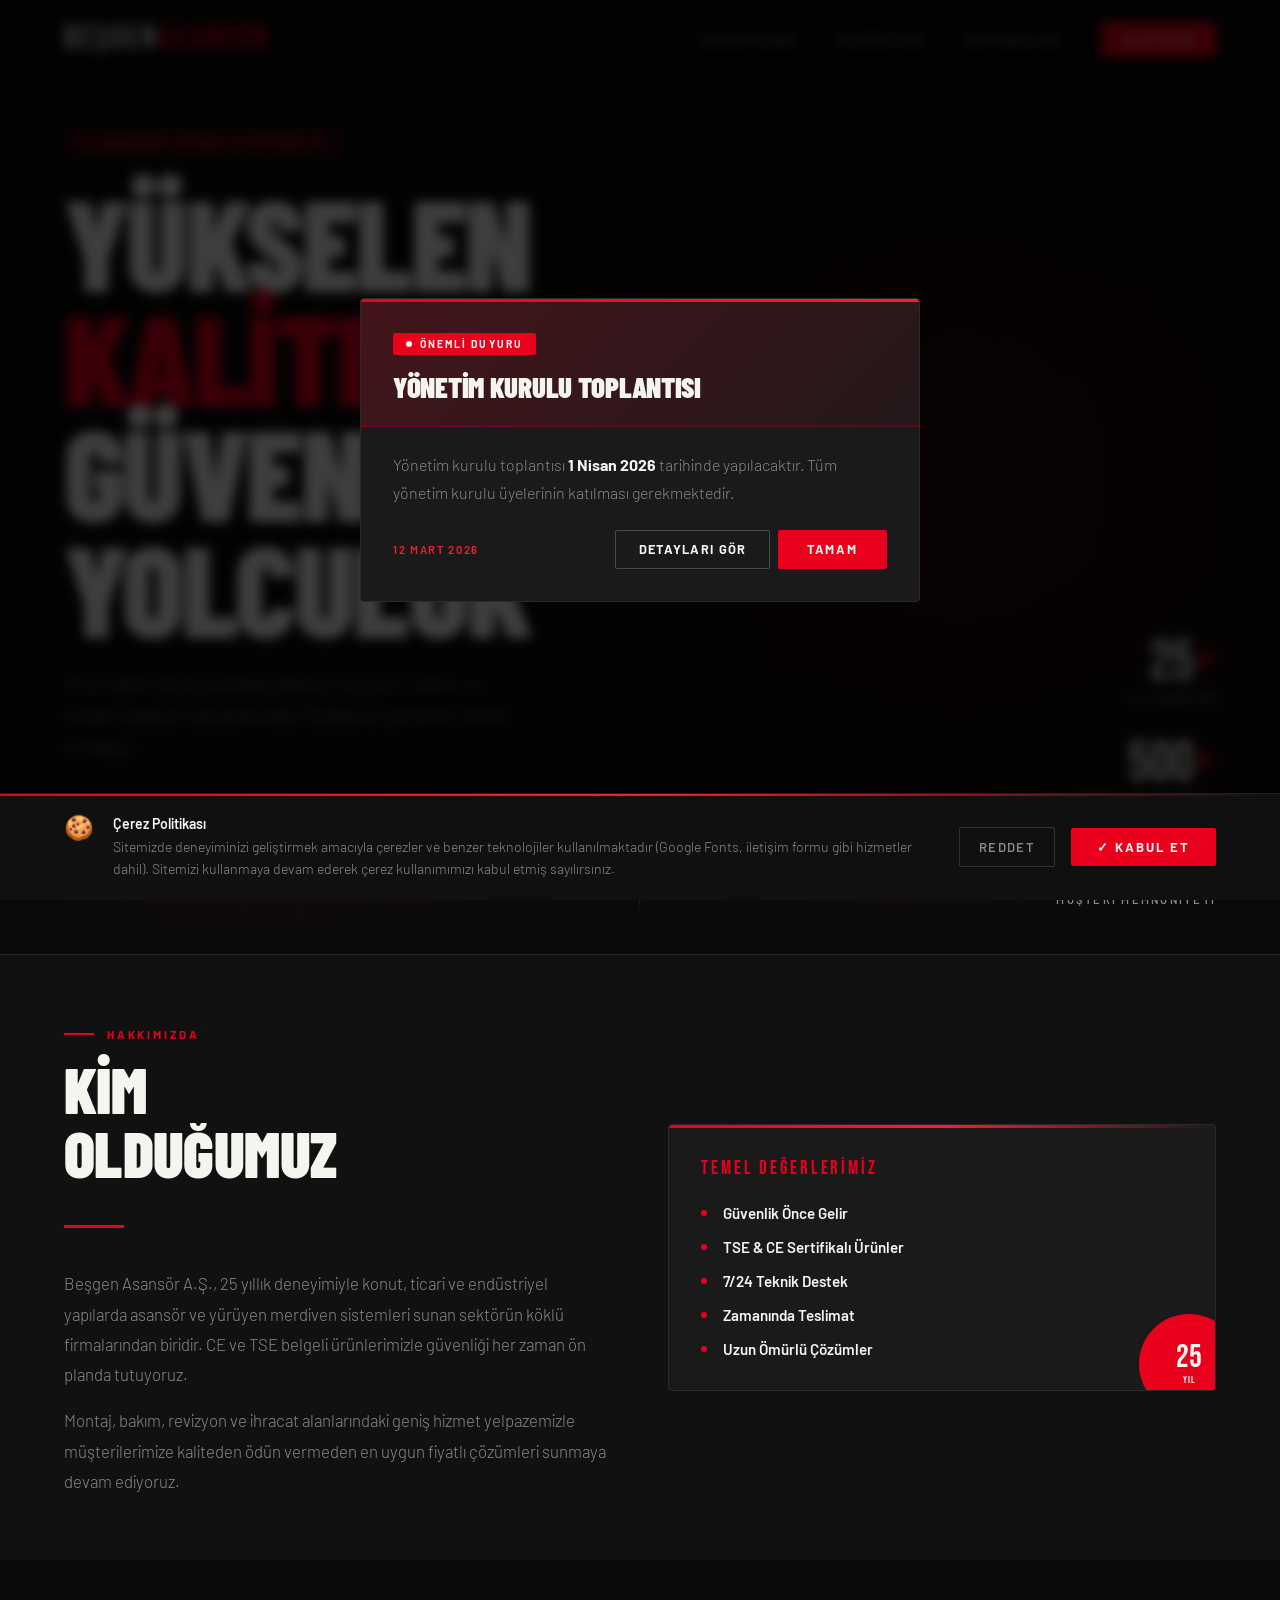
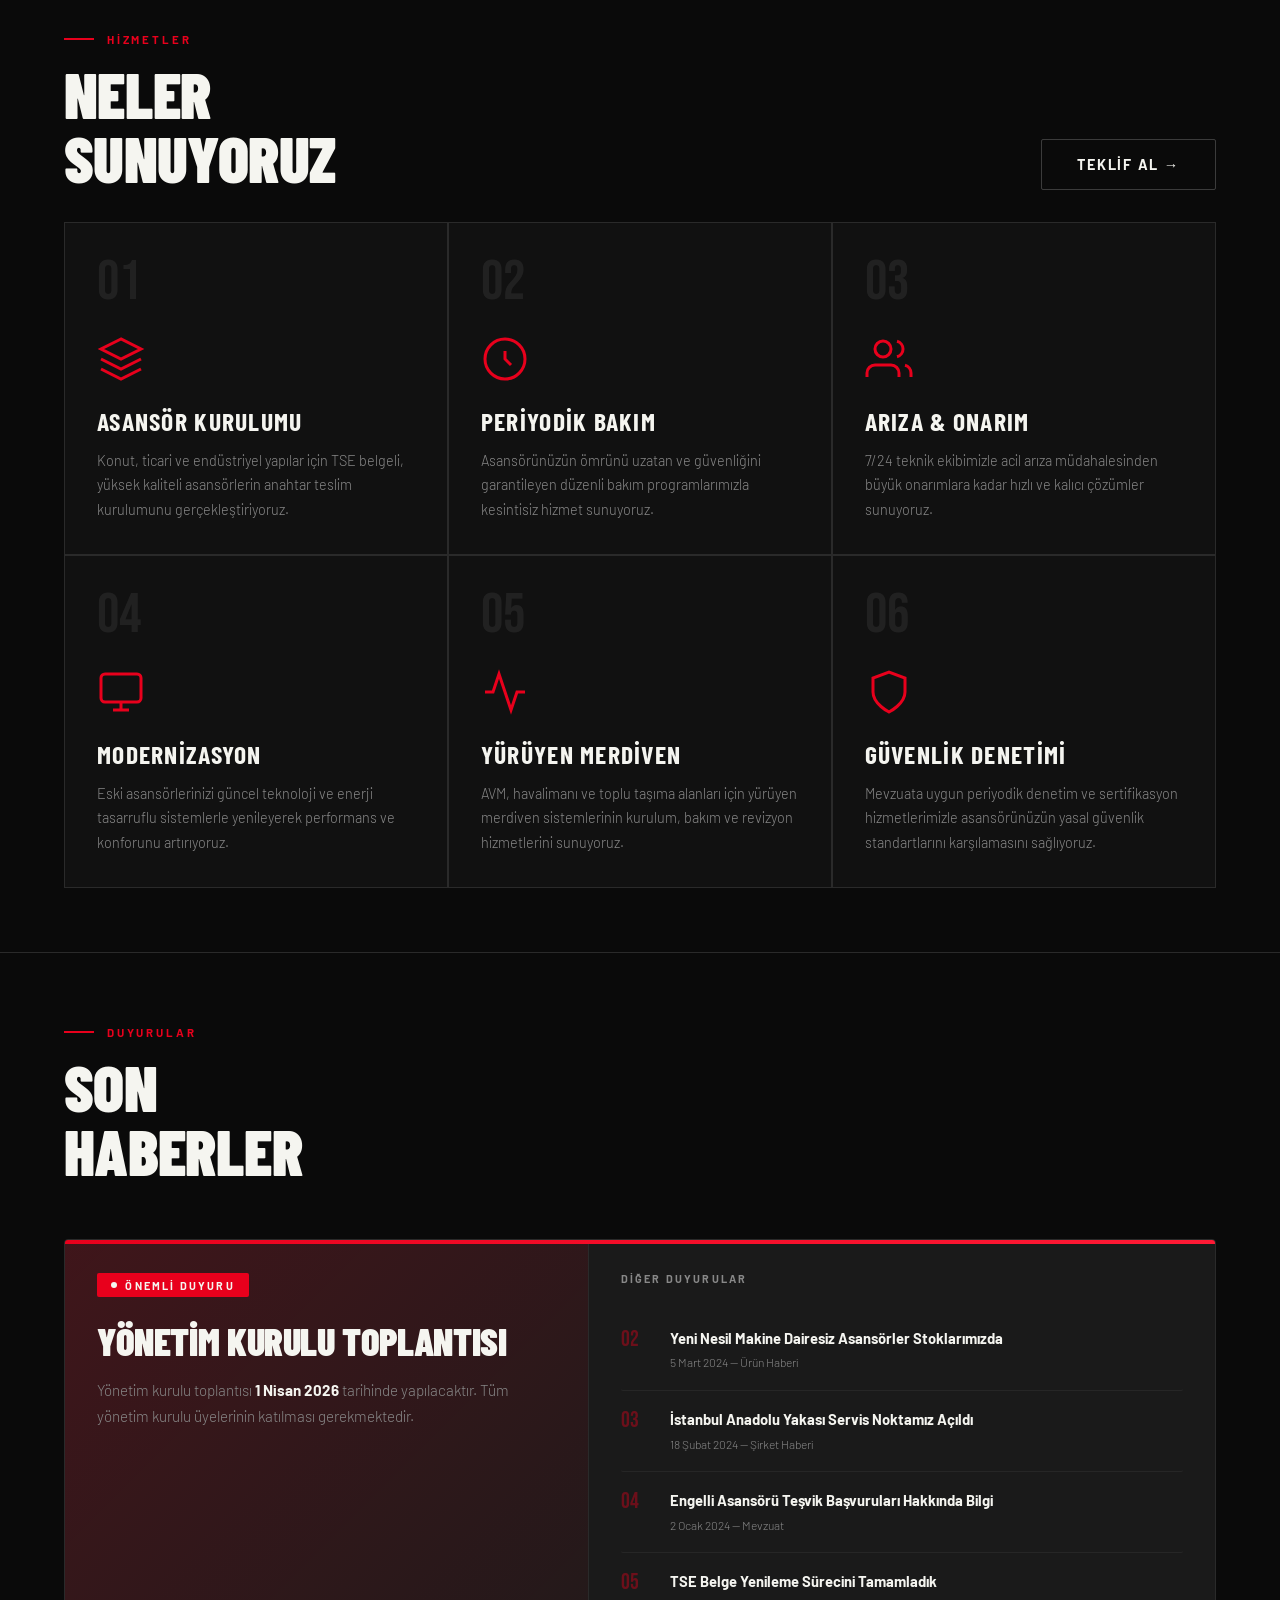
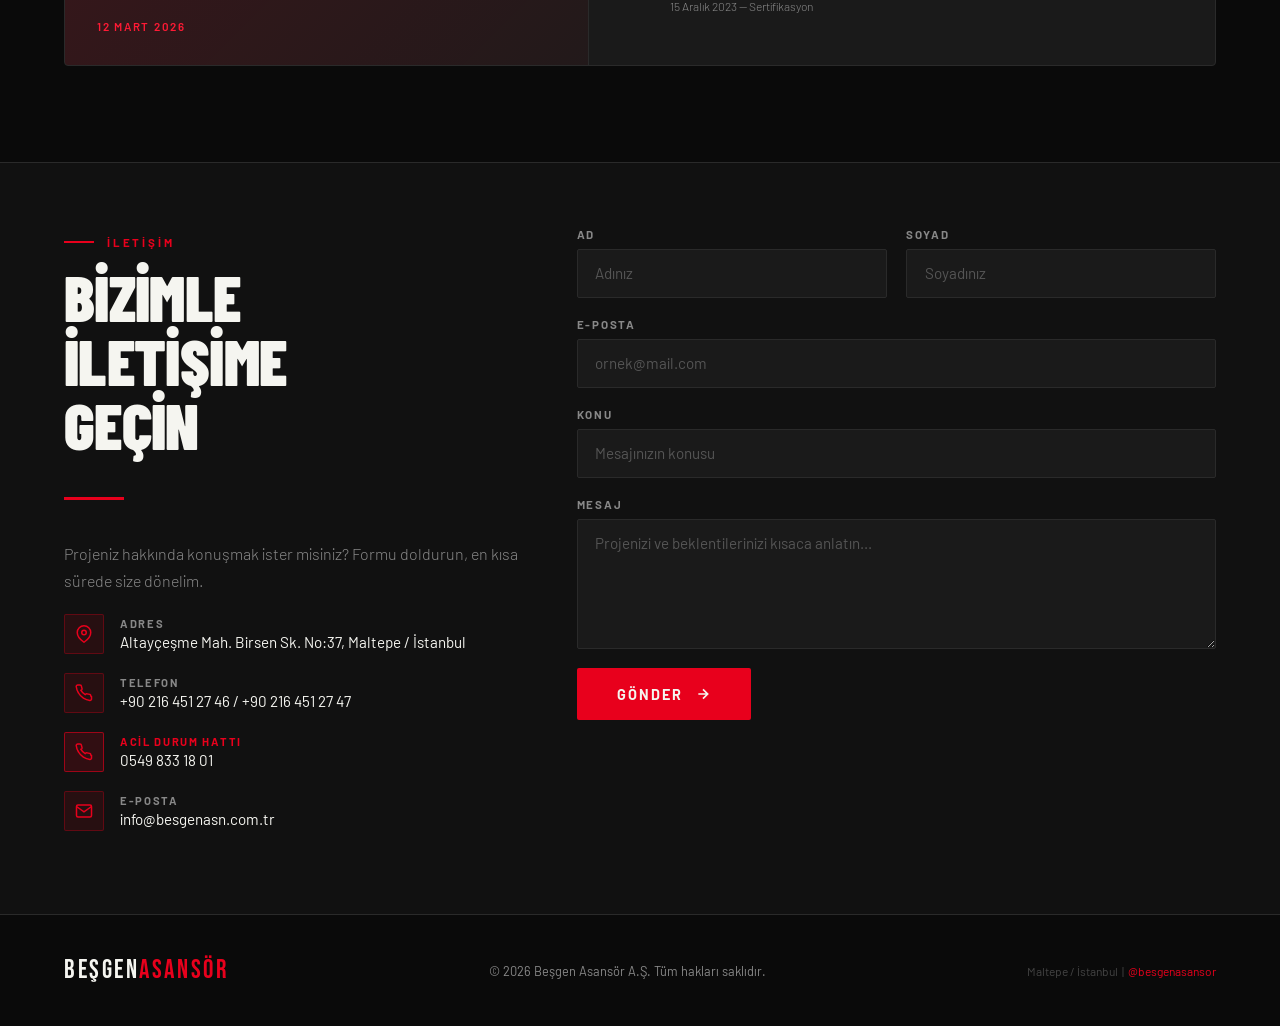
==== commit 3013944f: "Update index.html" ====
--- a/index.html
+++ b/index.html
@@ -19,7 +19,7 @@
         <h2>Yönetim Kurulu Toplantısı</h2>
       </div>
       <div class="duyuru-popup-body">
-        <p>Yönetim kurulu toplantısı <strong>1 Nisan 2026 13:00</strong> tarihinde yapılacaktır. Tüm yönetim kurulu üyelerinin
+        <p>Yönetim kurulu toplantısı <strong>1 Nisan 2026</strong> tarihinde yapılacaktır. Tüm yönetim kurulu üyelerinin
           katılması gerekmektedir.</p>
         <div class="duyuru-popup-footer">
           <div class="duyuru-popup-date">12 Mart 2026</div>
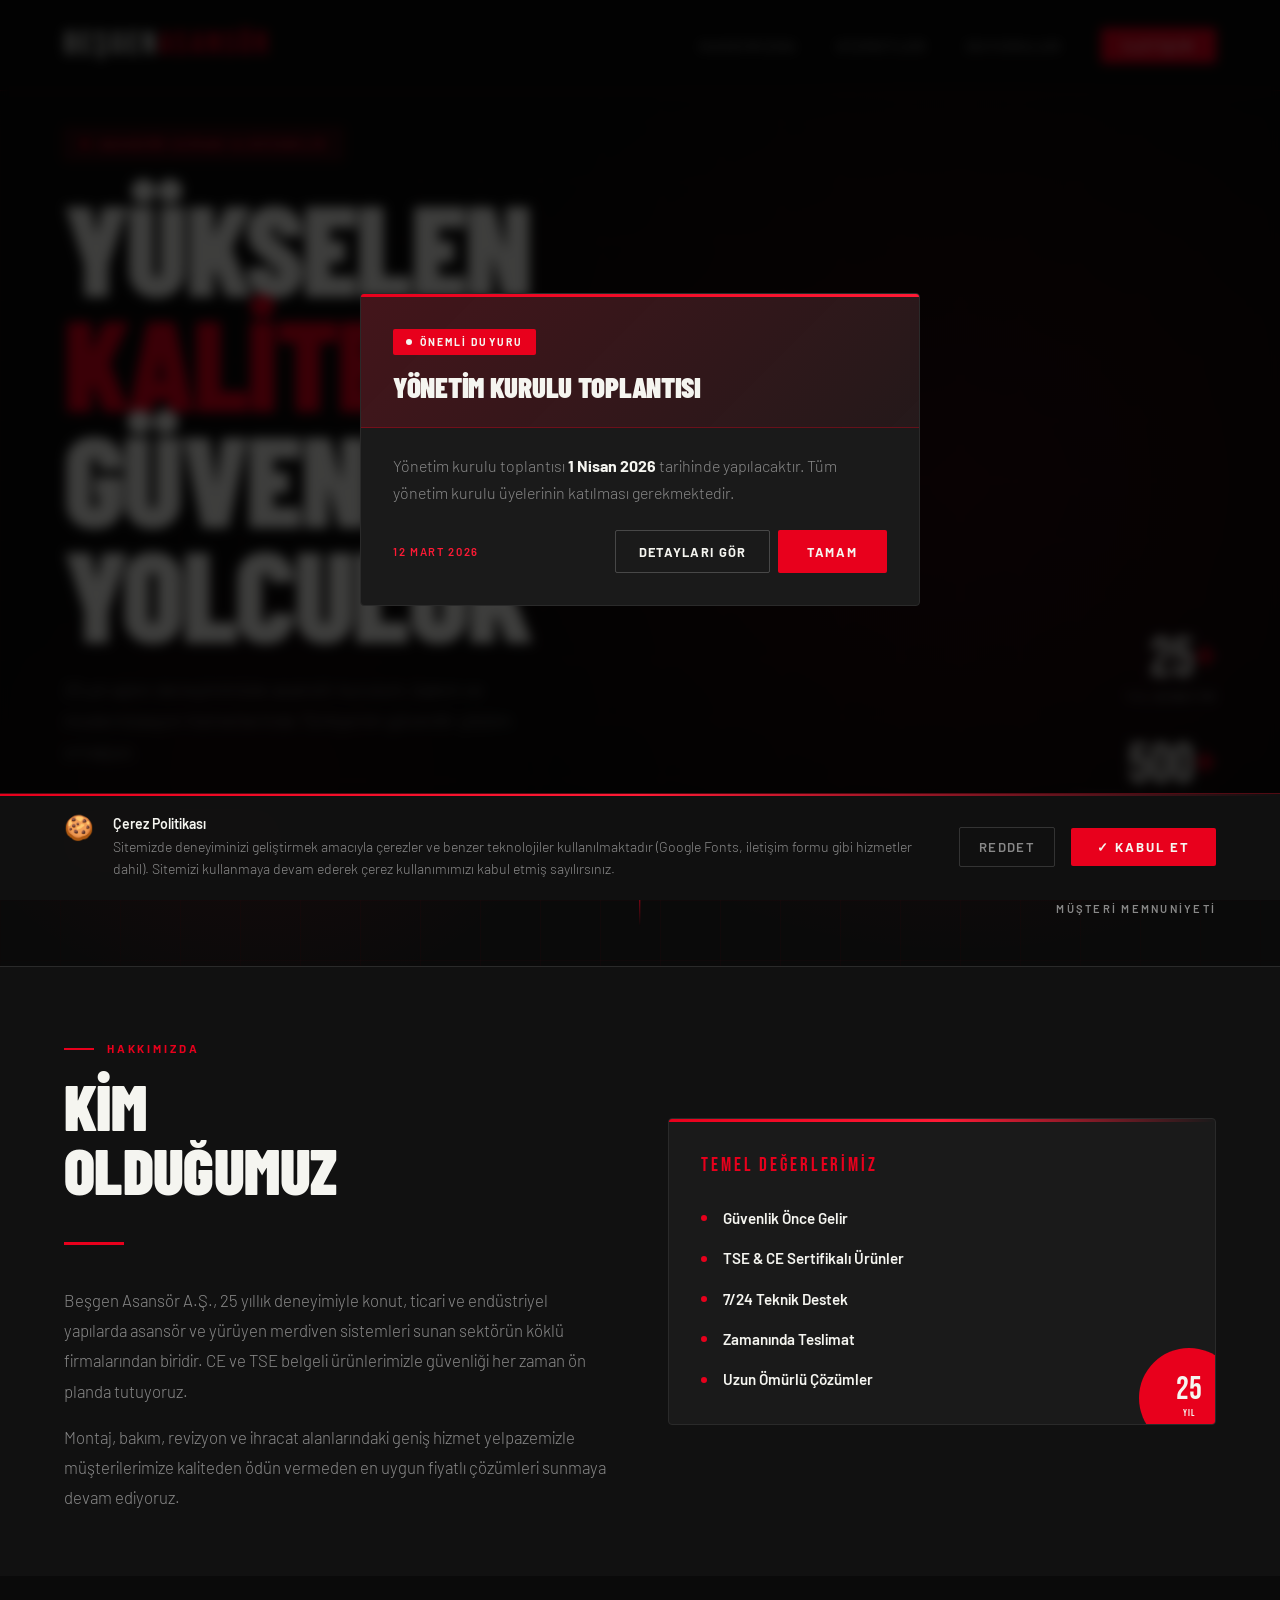
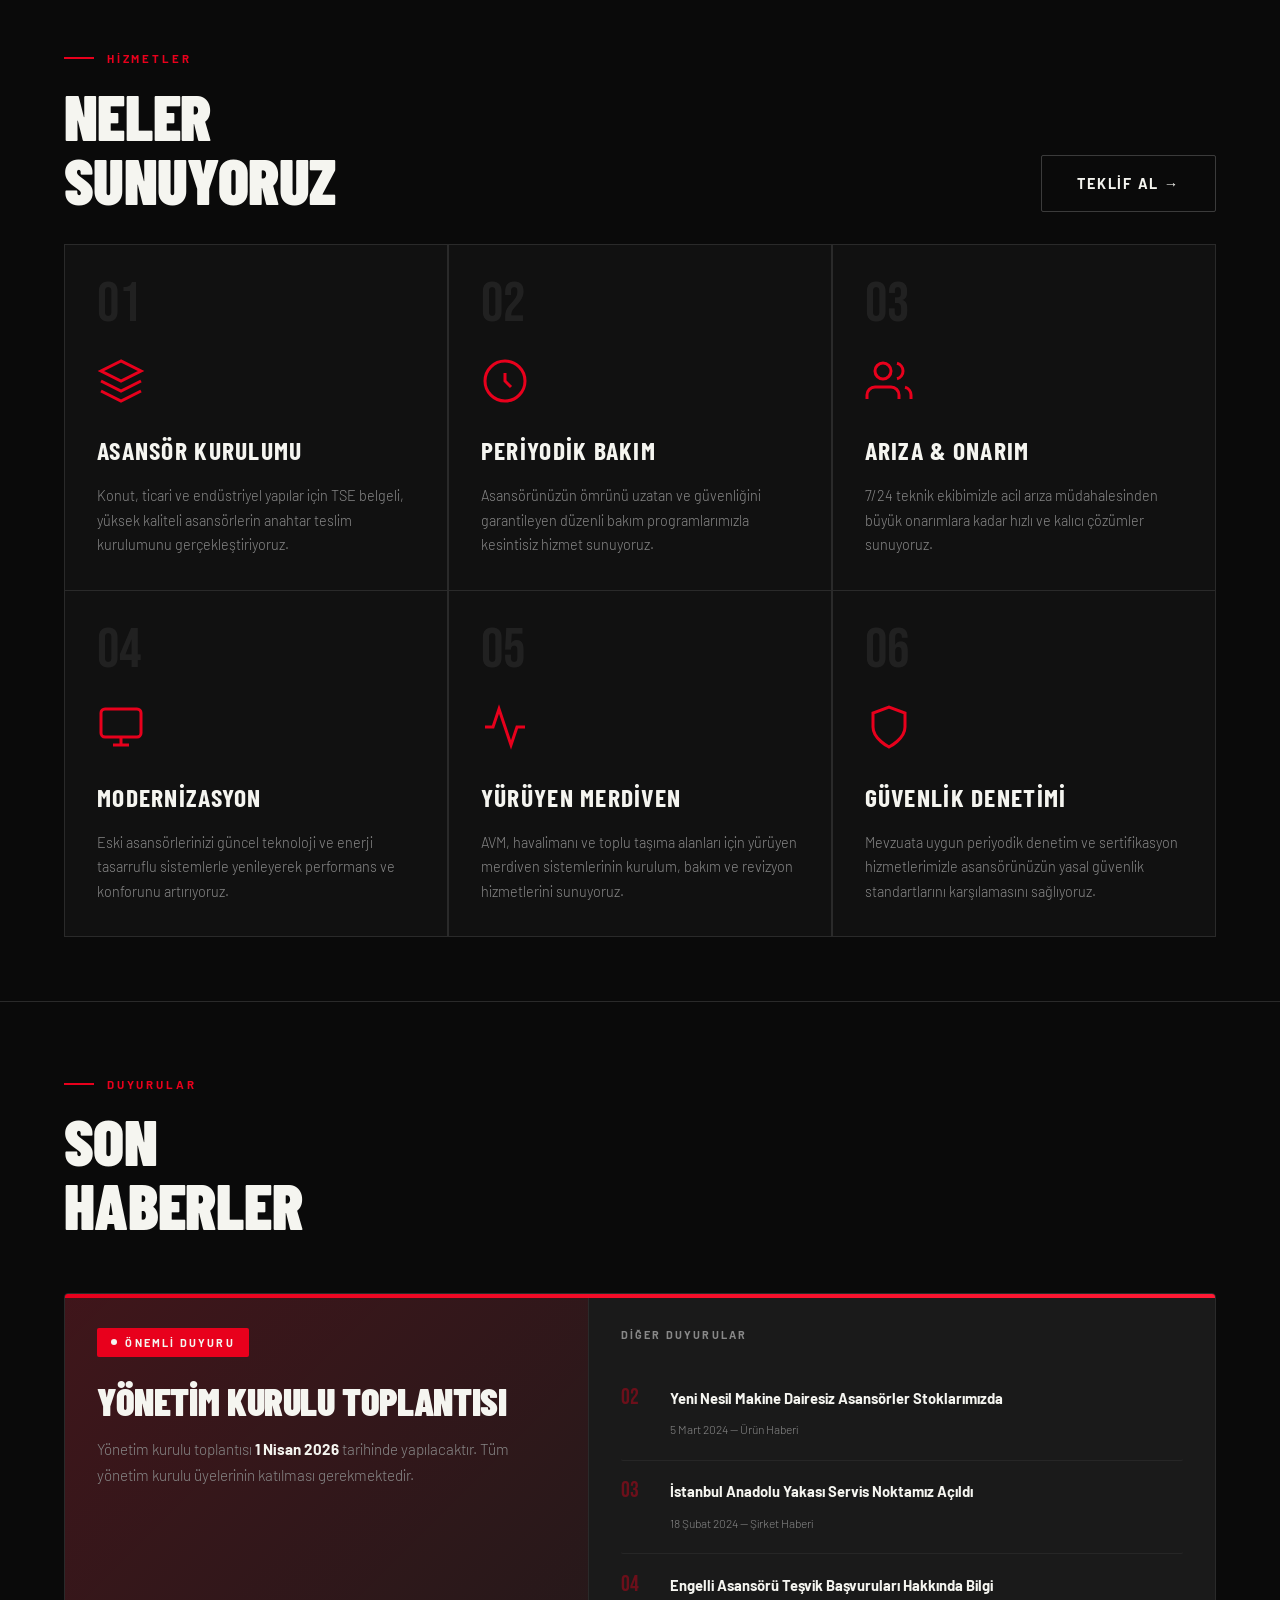
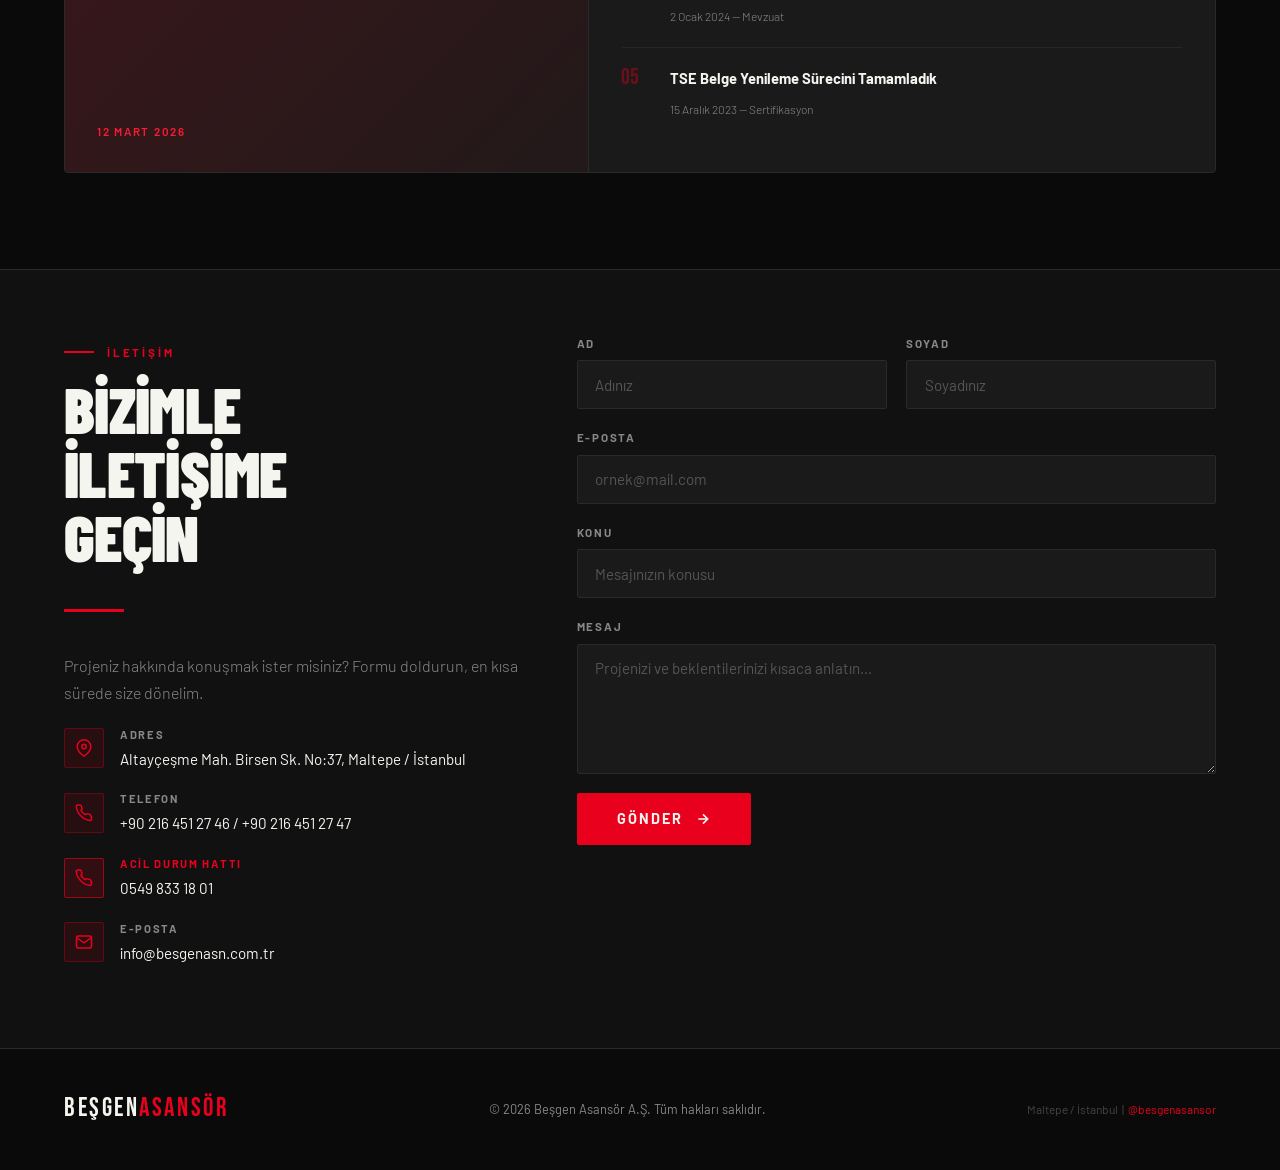
==== commit bf0bf110: "Add files via upload Seo Update 2" ====
--- a/index.html
+++ b/index.html
@@ -4,7 +4,28 @@
 <head>
   <meta charset="UTF-8" />
   <meta name="viewport" content="width=device-width, initial-scale=1.0" />
-  <title>Beşgen Asansör — Güçlü, Güvenilir, İleri</title>
+  <title>Beşgen Asansör — İstanbul Asansör Montaj, Bakım ve Revizyon</title>
+  <meta name="description" content="Beşgen Asansör, 25 yılı aşkın deneyimiyle İstanbul'da asansör kurulumu, periyodik bakım, revizyon and 7/24 teknik servis hizmetleri sunan güvenilir çözüm ortağınızdır." />
+  <meta name="author" content="Beşgen Asansör A.Ş." />
+  <meta name="publisher" content="Beşgen Asansör A.Ş." />
+  <meta name="theme-color" content="#E8001C" />
+  <link rel="icon" type="image/x-icon" href="/favicon.ico" />
+
+  <!-- Open Graph / Facebook -->
+  <meta property="og:type" content="website" />
+  <meta property="og:url" content="https://besgenasn.com.tr/" />
+  <meta property="og:title" content="Beşgen Asansör — Güçlü, Güvenilir, İleri" />
+  <meta property="og:description" content="25 yıllık tecrübemizle asansör montaj, bakım ve modernizasyon hizmetlerinde Türkiye'nin öncü firmalarındanız." />
+  <meta property="og:image" content="https://besgenasn.com.tr/og-image.jpg" />
+
+  <!-- Twitter -->
+  <meta property="twitter:card" content="summary_large_image" />
+  <meta property="twitter:url" content="https://besgenasn.com.tr/" />
+  <meta property="twitter:title" content="Beşgen Asansör — Güçlü, Güvenilir, İleri" />
+  <meta property="twitter:description" content="25 yıllık tecrübemizle asansör montaj, bakım ve modernizasyon hizmetlerinde Türkiye'nin öncü firmalarındanız." />
+  <meta property="twitter:image" content="https://besgenasn.com.tr/og-image.jpg" />
+
+  <link rel="canonical" href="https://besgenasn.com.tr/" />
   <link
     href="https://fonts.googleapis.com/css2?family=Bebas+Neue&family=Barlow:wght@300;400;600;700&family=Barlow+Condensed:wght@700;900&display=swap"
     rel="stylesheet" />
@@ -24,7 +45,7 @@
         <div class="duyuru-popup-footer">
           <div class="duyuru-popup-date">12 Mart 2026</div>
           <div style="display:flex; gap:0.5rem;">
-            <a href="haber-yonetim-kurulu.html" class="btn-popup-link">Detayları Gör</a>
+            <a href="haber-yonetim-kurulu.html" class="btn-popup-link" title="Yönetim Kurulu Toplantısı Detaylarını Gör">Detayları Gör</a>
             <button class="duyuru-popup-close"
               onclick="document.getElementById('duyuruOverlay').style.display='none'">Tamam</button>
           </div>
@@ -36,10 +57,10 @@
   <nav>
     <div class="nav-logo">Beşgen<span>Asansör</span></div>
     <ul class="nav-links">
-      <li><a href="#hakkimizda">Hakkımızda</a></li>
-      <li><a href="#hizmetler">Hizmetler</a></li>
-      <li><a href="#duyurular">Duyurular</a></li>
-      <li><a href="#iletisim" class="nav-cta">İletişim</a></li>
+      <li><a href="#hakkimizda" title="Beşgen Asansör Hakkında Bilgi Alın">Hakkımızda</a></li>
+      <li><a href="#hizmetler" title="Asansör Montaj ve Bakım Hizmetlerimiz">Hizmetler</a></li>
+      <li><a href="#duyurular" title="Şirketimizden Son Haberler ve Duyurular">Duyurular</a></li>
+      <li><a href="#iletisim" class="nav-cta" title="Bizimle İletişime Geçin">İletişim</a></li>
     </ul>
   </nav>
 
@@ -57,12 +78,12 @@
         güvenilir çözüm ortağıyız.</p>
       <div class="hero-buttons">
         <a href="#hizmetler" class="btn-primary">
-          <svg width="16" height="16" viewBox="0 0 24 24" fill="none" stroke="currentColor" stroke-width="2.5">
+          <svg aria-label="Hizmetlerimiz simgesi" role="img" width="16" height="16" viewBox="0 0 24 24" fill="none" stroke="currentColor" stroke-width="2.5">
             <path d="M5 12h14M12 5l7 7-7 7" />
           </svg>
           Hizmetlerimiz
         </a>
-        <a href="#iletisim" class="btn-secondary">Bize Ulaşın</a>
+        <a href="#iletisim" class="btn-secondary" title="Hemen Teklif Almak İçin Bize Ulaşın">Bize Ulaşın</a>
       </div>
     </div>
     <div class="hero-stats">
@@ -116,12 +137,12 @@
         <div class="section-label">Hizmetler</div>
         <h2 class="section-title">Neler<br>Sunuyoruz</h2>
       </div>
-      <a href="#iletisim" class="btn-secondary">Teklif Al →</a>
+      <a href="#iletisim" class="btn-secondary" title="Projeniz İçin Ücretsiz Teklif Alın">Teklif Al →</a>
     </div>
     <div class="services-grid">
       <div class="service-card reveal">
         <div class="service-num">01</div>
-        <svg class="service-icon" viewBox="0 0 24 24" fill="none" stroke="currentColor" stroke-width="1.5">
+        <svg class="service-icon" role="img" aria-label="Hizmet simgesi" viewBox="0 0 24 24" fill="none" stroke="currentColor" stroke-width="1.5">
           <path d="M12 2L2 7l10 5 10-5-10-5zM2 17l10 5 10-5M2 12l10 5 10-5" />
         </svg>
         <h3>Asansör Kurulumu</h3>
@@ -130,7 +151,7 @@
       </div>
       <div class="service-card reveal reveal-delay-1">
         <div class="service-num">02</div>
-        <svg class="service-icon" viewBox="0 0 24 24" fill="none" stroke="currentColor" stroke-width="1.5">
+        <svg class="service-icon" role="img" aria-label="Hizmet simgesi" viewBox="0 0 24 24" fill="none" stroke="currentColor" stroke-width="1.5">
           <circle cx="12" cy="12" r="10" />
           <path d="M12 8v4l3 3" />
         </svg>
@@ -140,7 +161,7 @@
       </div>
       <div class="service-card reveal reveal-delay-2">
         <div class="service-num">03</div>
-        <svg class="service-icon" viewBox="0 0 24 24" fill="none" stroke="currentColor" stroke-width="1.5">
+        <svg class="service-icon" role="img" aria-label="Hizmet simgesi" viewBox="0 0 24 24" fill="none" stroke="currentColor" stroke-width="1.5">
           <path d="M17 21v-2a4 4 0 0 0-4-4H5a4 4 0 0 0-4 4v2" />
           <circle cx="9" cy="7" r="4" />
           <path d="M23 21v-2a4 4 0 0 0-3-3.87" />
@@ -189,7 +210,7 @@
       </div>
     </div>
     <div class="duyuru-featured">
-      <a href="haber-yonetim-kurulu.html" class="duyuru-featured-left">
+      <a href="haber-yonetim-kurulu.html" class="duyuru-featured-left" title="Yönetim Kurulu Toplantısı Duyurusu Detayları">
         <div>
           <div class="duyuru-badge">Önemli Duyuru</div>
           <h3>Yönetim Kurulu Toplantısı</h3>
@@ -200,28 +221,28 @@
       </a>
       <div class="duyuru-featured-right">
         <div class="duyuru-featured-right-title">Diğer Duyurular</div>
-        <a href="haber-makine-dairesiz.html" class="duyuru-list-item">
+        <a href="haber-makine-dairesiz.html" class="duyuru-list-item" title="Yeni Nesil Makine Dairesiz Asansörler Haberini Oku">
           <div class="duyuru-list-num">02</div>
           <div class="duyuru-list-content">
             <h4>Yeni Nesil Makine Dairesiz Asansörler Stoklarımızda</h4>
             <span>5 Mart 2024 — Ürün Haberi</span>
           </div>
         </a>
-        <a href="haber-servis-noktasi.html" class="duyuru-list-item">
+        <a href="haber-servis-noktasi.html" class="duyuru-list-item" title="İstanbul Anadolu Yakası Servis Noktası Haberini Oku">
           <div class="duyuru-list-num">03</div>
           <div class="duyuru-list-content">
             <h4>İstanbul Anadolu Yakası Servis Noktamız Açıldı</h4>
             <span>18 Şubat 2024 — Şirket Haberi</span>
           </div>
         </a>
-        <a href="haber-tesvik-basvurulari.html" class="duyuru-list-item">
+        <a href="haber-tesvik-basvurulari.html" class="duyuru-list-item" title="Engelli Asansörü Teşvik Başvuruları Hakkında Bilgi Alın">
           <div class="duyuru-list-num">04</div>
           <div class="duyuru-list-content">
             <h4>Engelli Asansörü Teşvik Başvuruları Hakkında Bilgi</h4>
             <span>2 Ocak 2024 — Mevzuat</span>
           </div>
         </a>
-        <a href="haber-tse-belge.html" class="duyuru-list-item">
+        <a href="haber-tse-belge.html" class="duyuru-list-item" title="TSE Belge Yenileme Süreci Detaylarını Oku">
           <div class="duyuru-list-num">05</div>
           <div class="duyuru-list-content">
             <h4>TSE Belge Yenileme Sürecini Tamamladık</h4>
@@ -333,7 +354,7 @@
     <div class="footer-logo">Beşgen<span>Asansör</span></div>
     <p>© 2026 Beşgen Asansör A.Ş. Tüm hakları saklıdır.</p>
     <p style="color: #444; font-size: 0.75rem;">Maltepe / İstanbul &nbsp;|&nbsp; <a
-        href="https://www.instagram.com/besgenasansor/" target="_blank"
+        href="https://www.instagram.com/besgenasansor/" target="_blank" rel="nofollow" title="Bizi Instagram'da Takip Edin"
         style="color: var(--red); text-decoration:none;">@besgenasansor</a></p>
   </footer>
 
--- a/style.css
+++ b/style.css
@@ -28,6 +28,8 @@
   background: var(--black);
   color: var(--white);
   overflow-x: hidden;
+  font-size: 16px; /* Optimized for readability */
+  line-height: 1.6;
 }
 
 ::-webkit-scrollbar {
